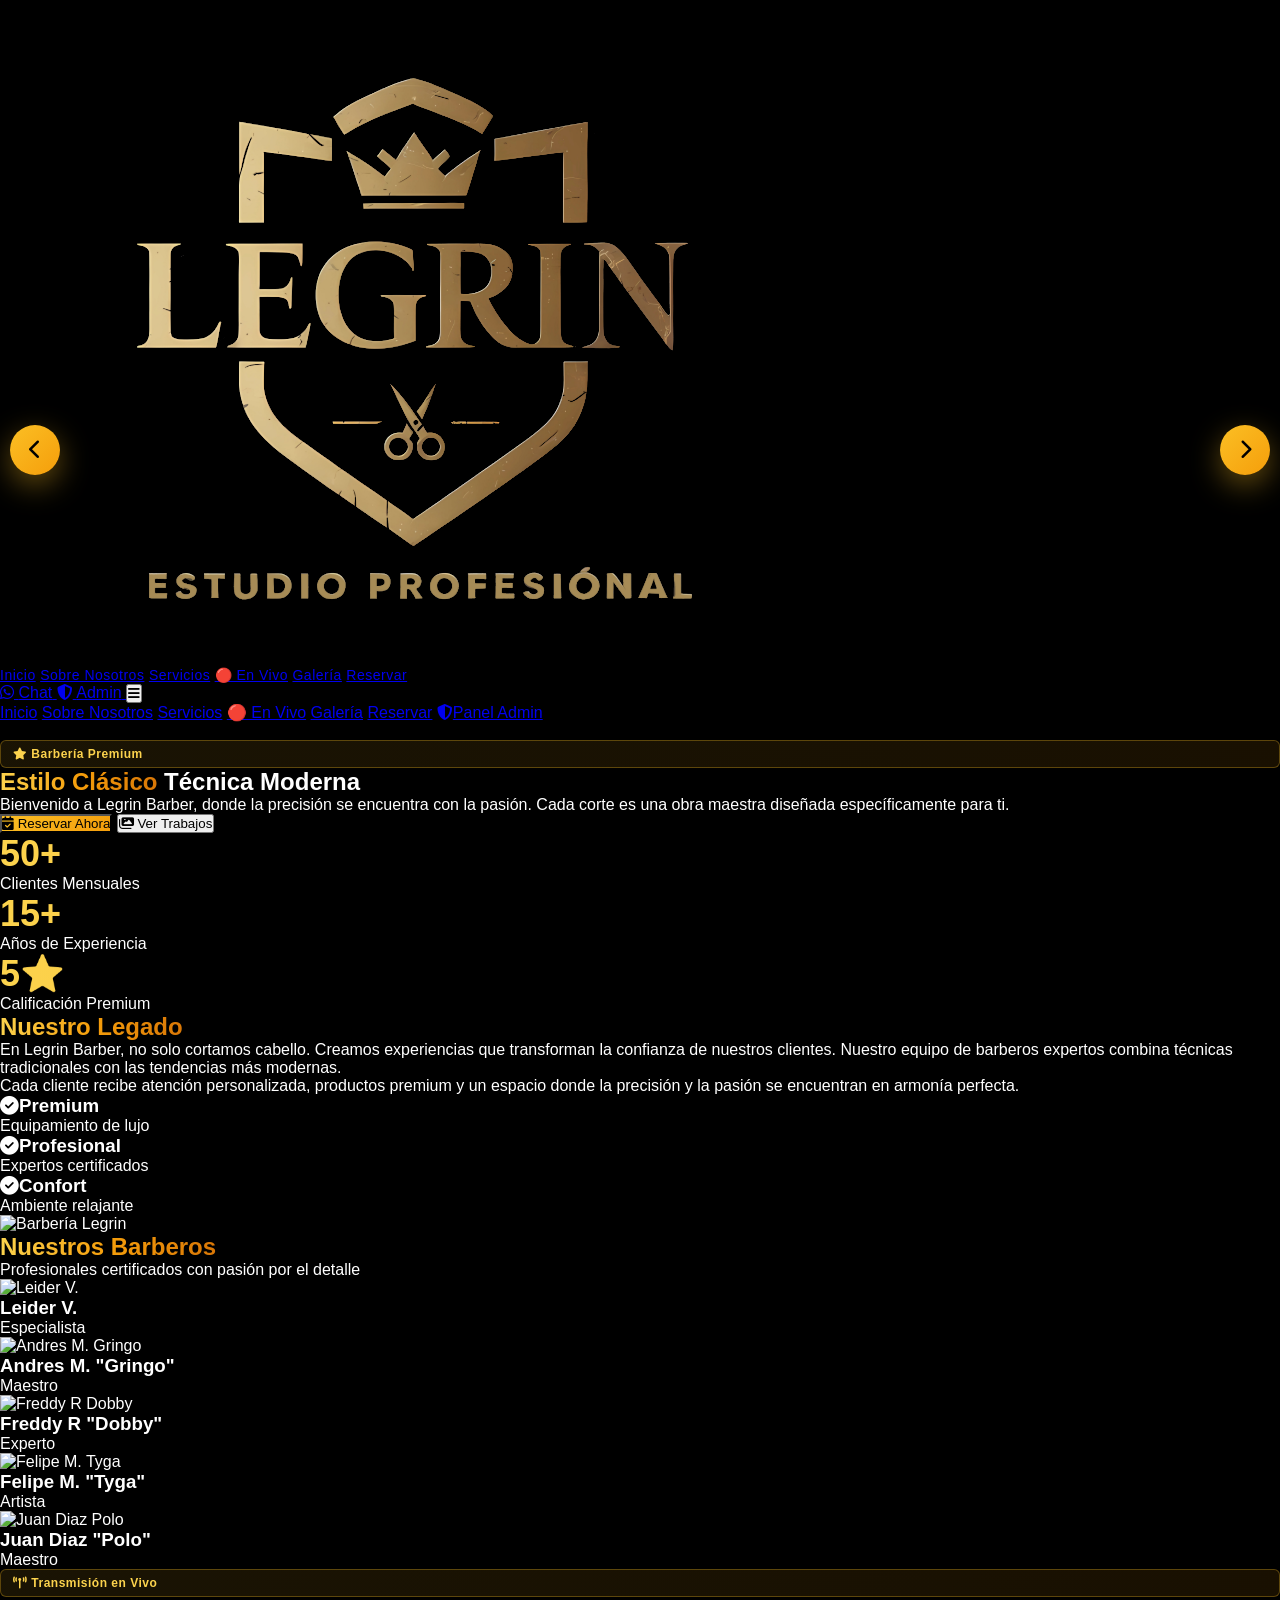
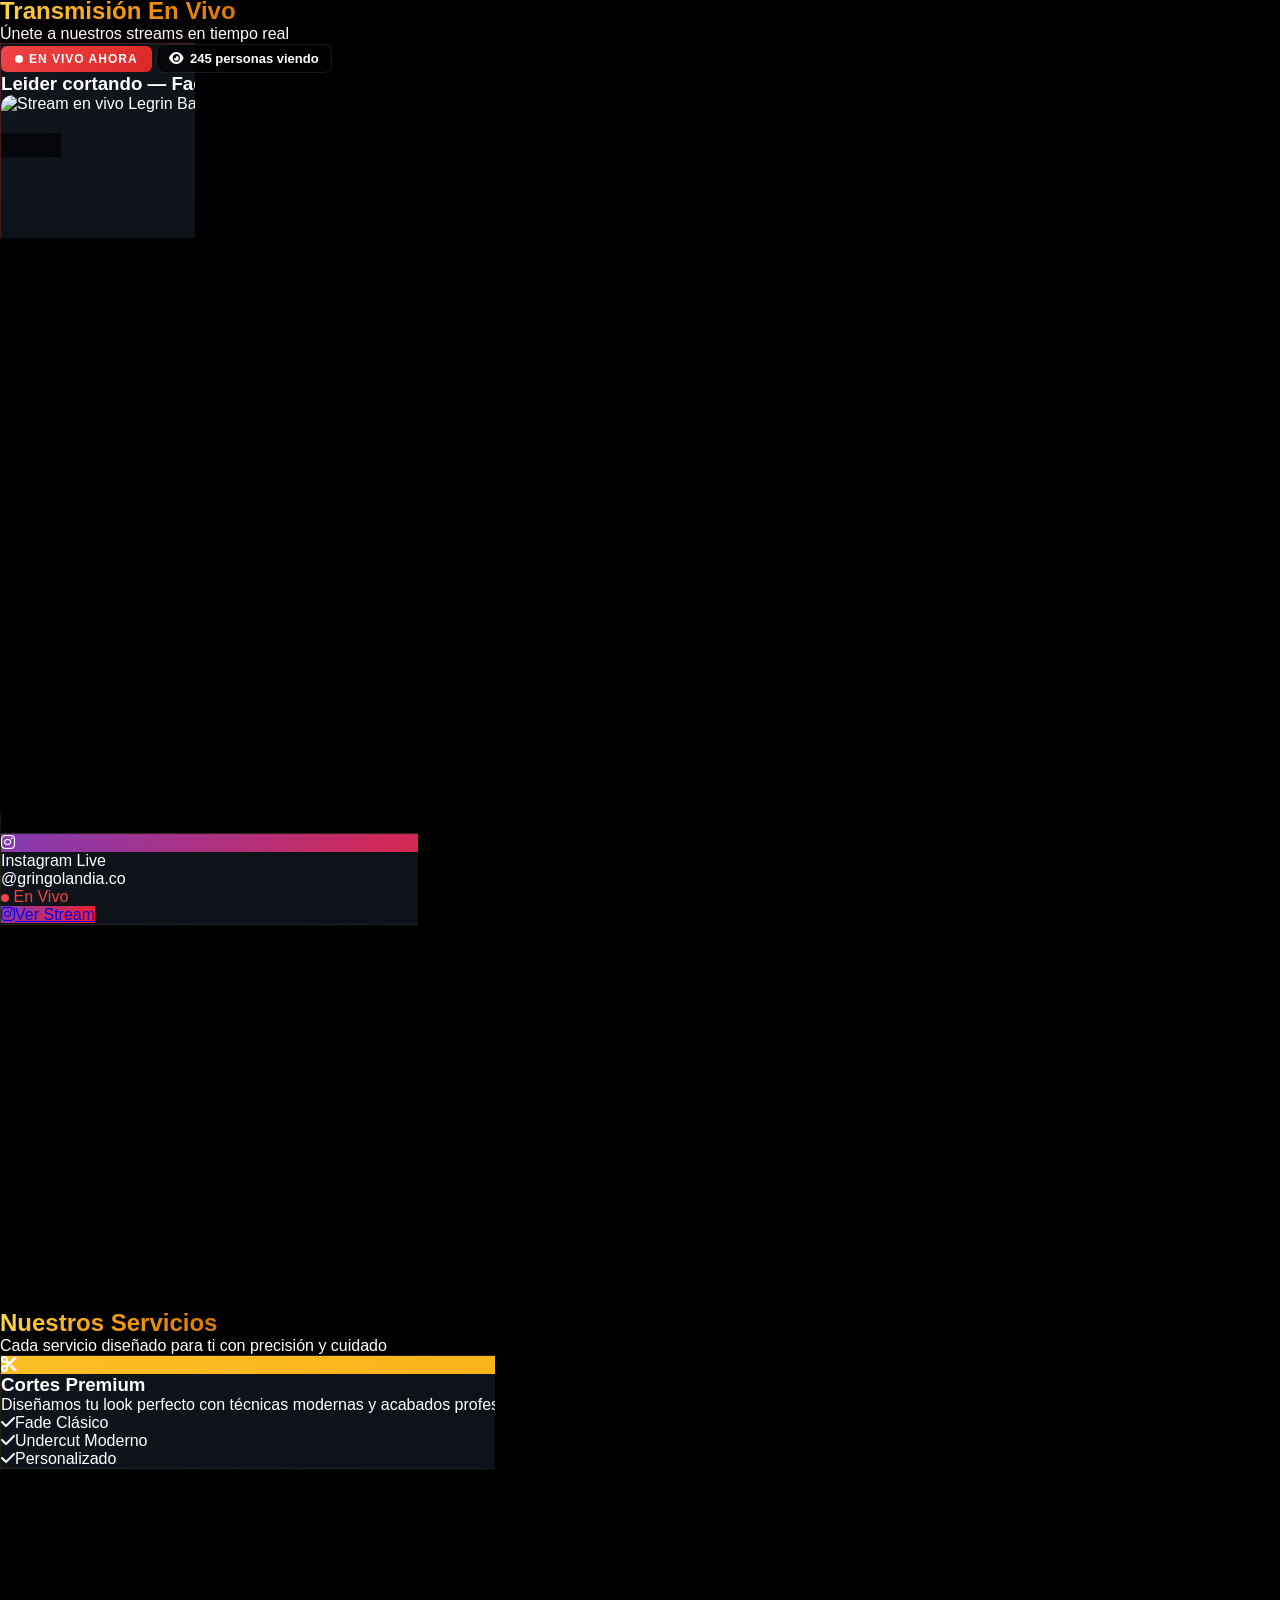
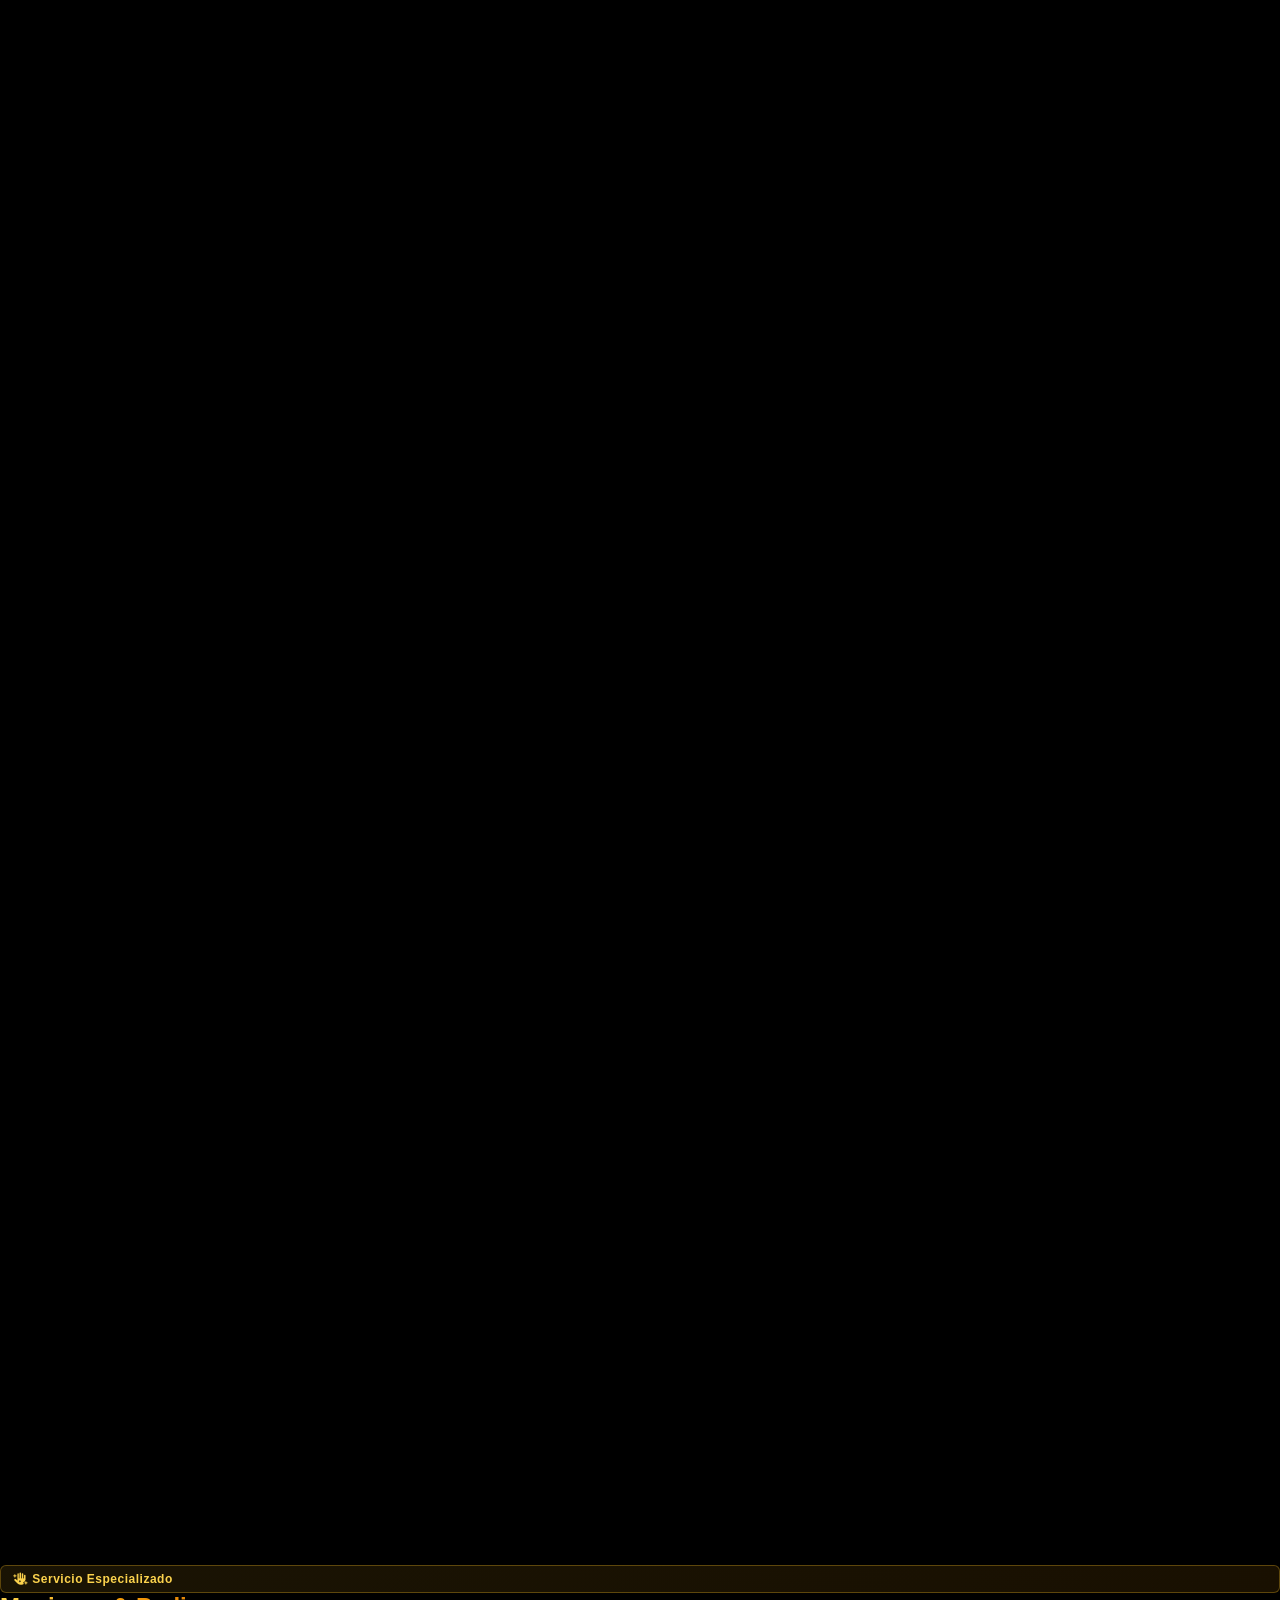
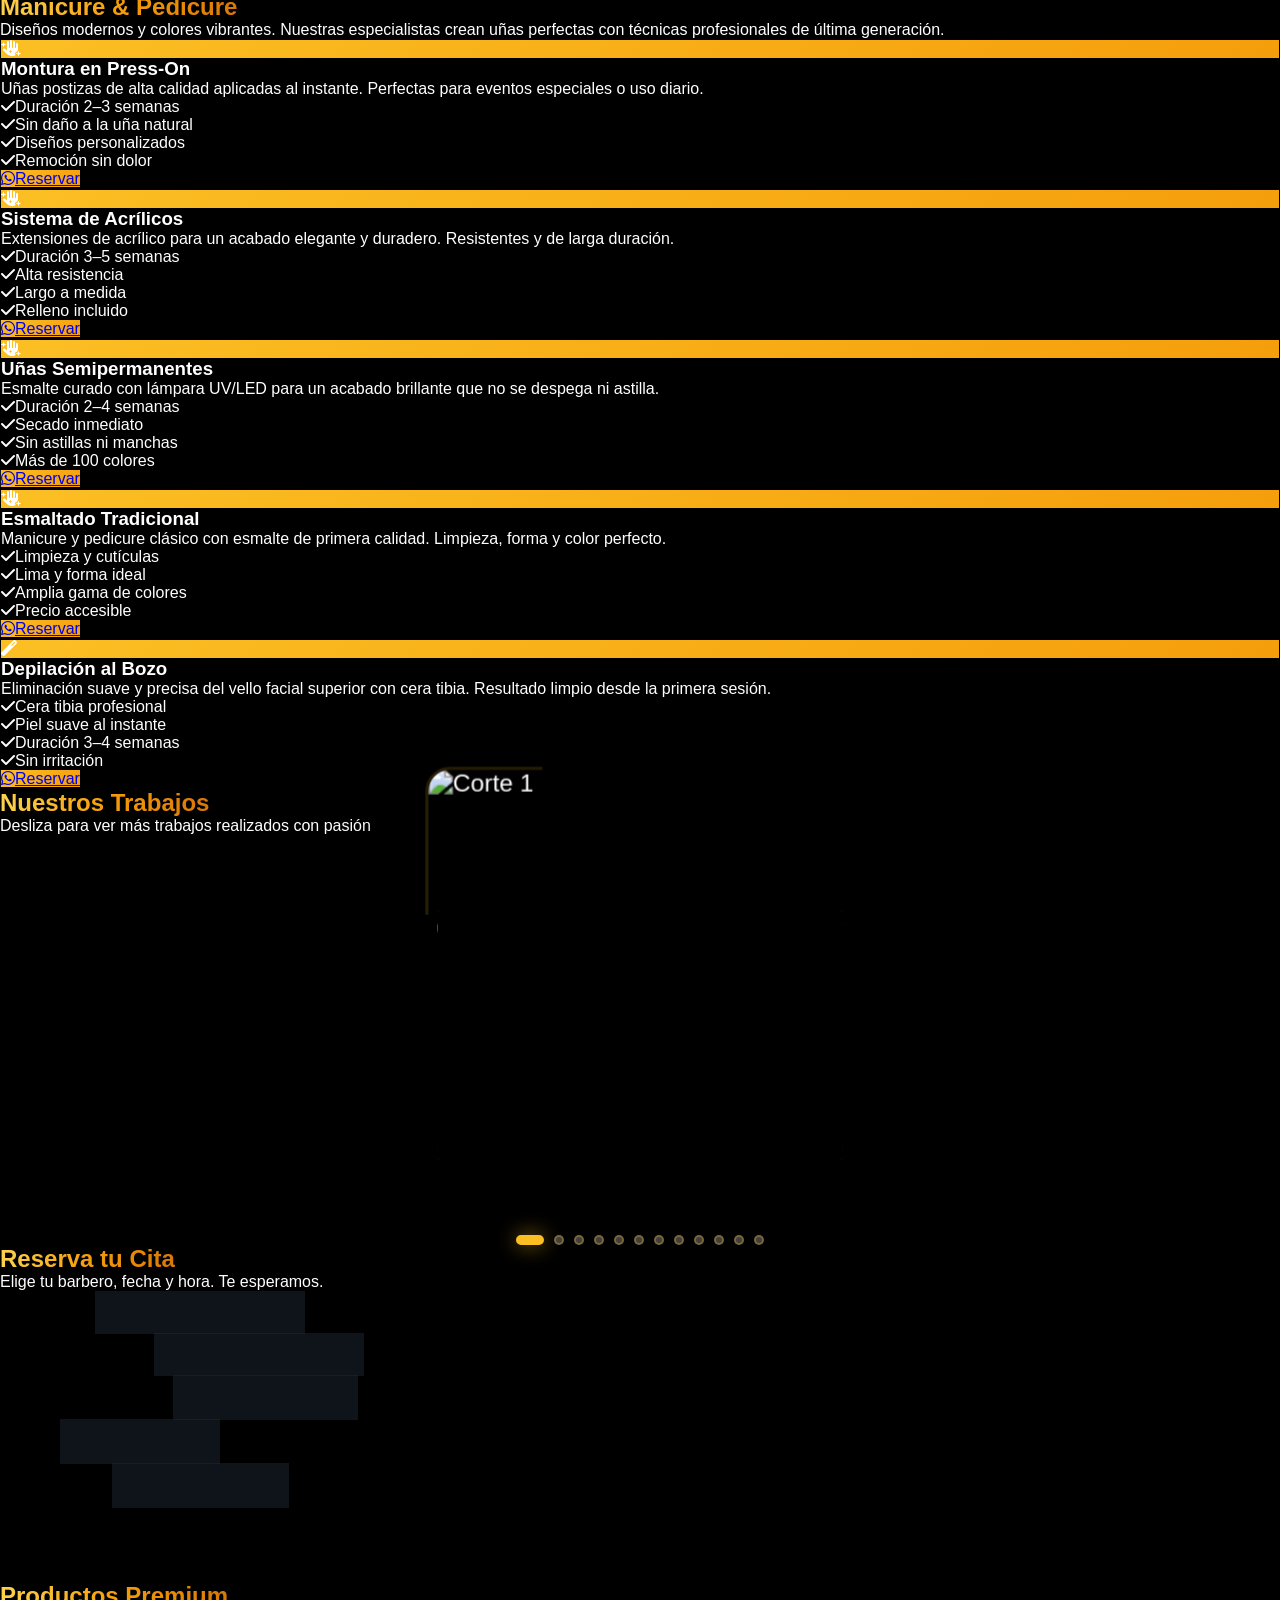
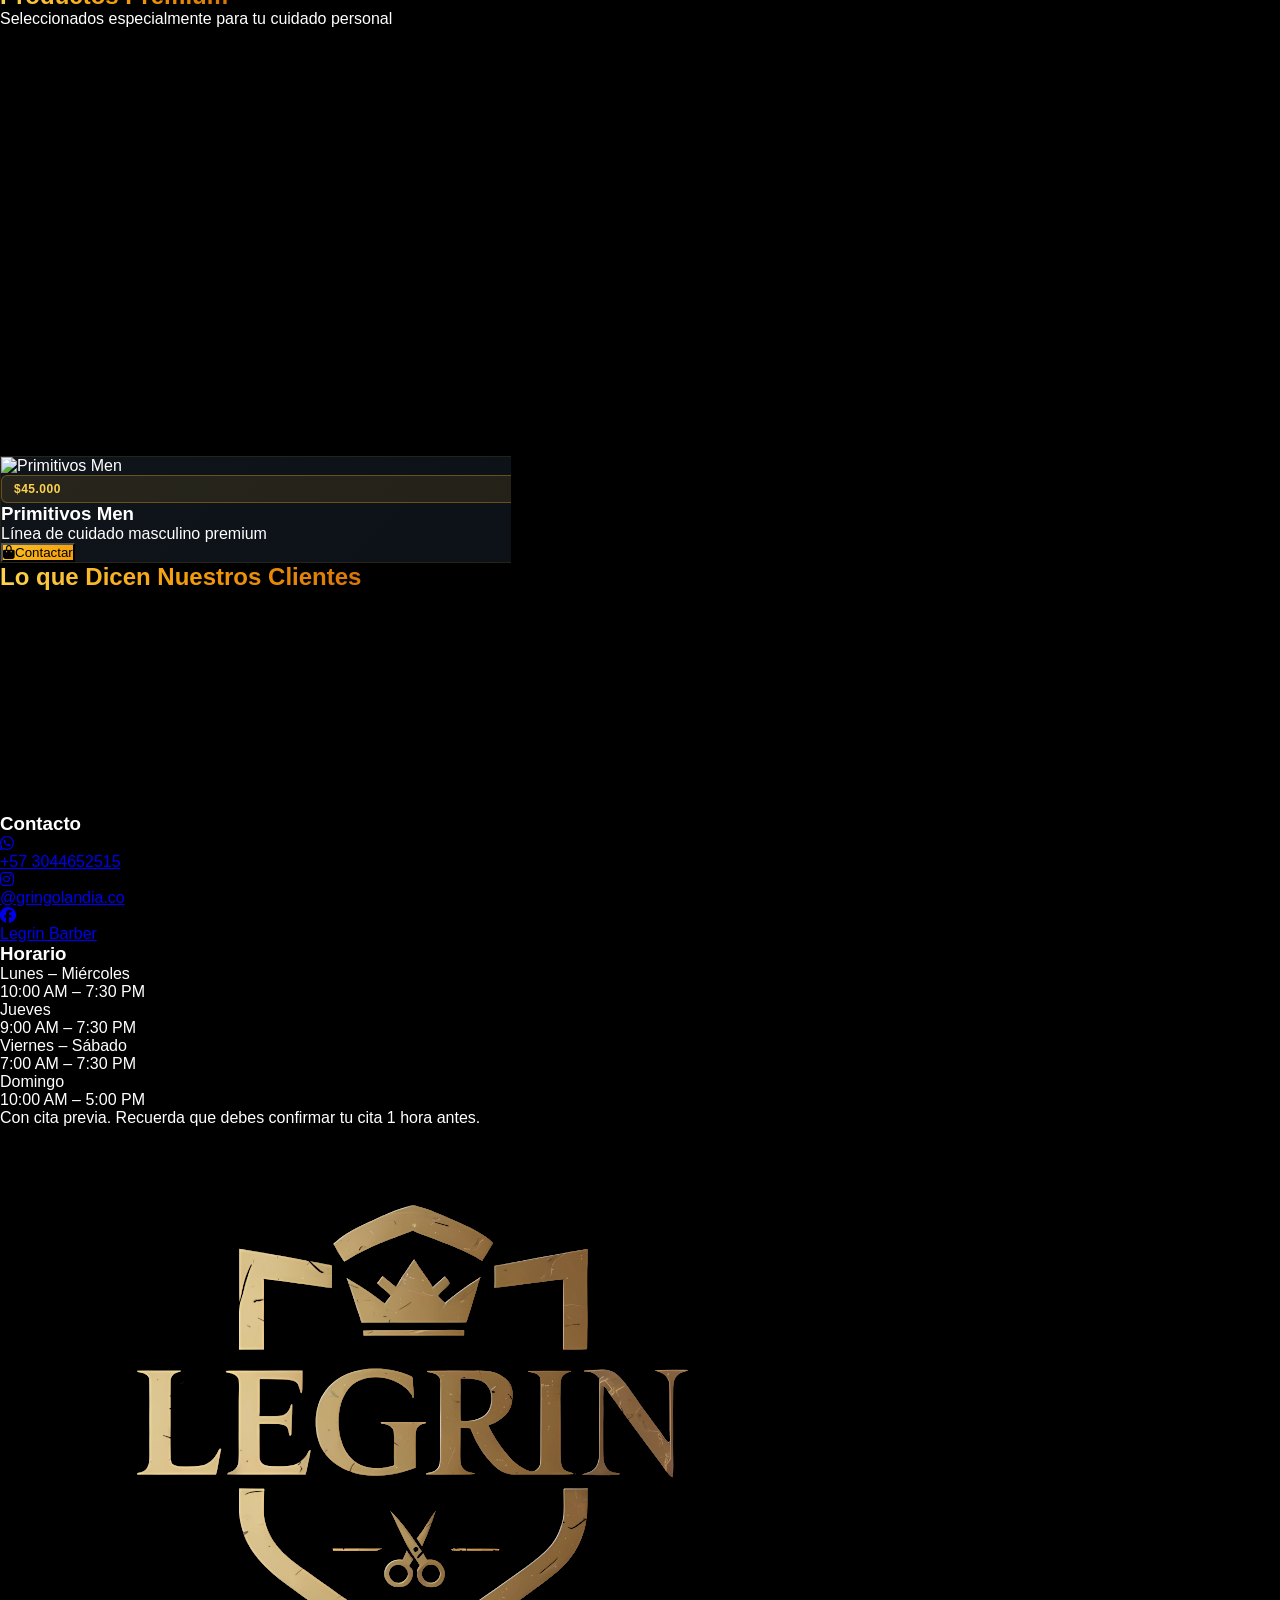
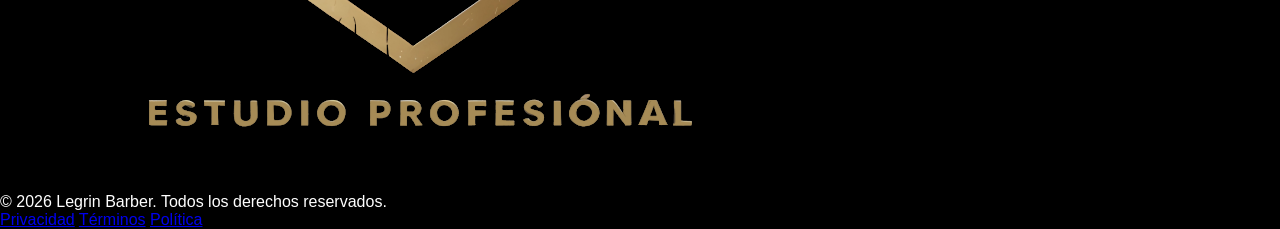
==== Legrin/index.html @ 08ab9fec "Reemplazar galería grid por carousel 3D tipo rueda horizontal - Nueva sección galería con carousel 3" ====
<!DOCTYPE html>
<html lang="es">
<head>
    <meta charset="UTF-8">
    <meta name="viewport" content="width=device-width, initial-scale=1.0">
    <meta name="description" content="Legrin Barber - Barbería Premium con estilo clásico y técnica moderna. Reserva tu cita online.">
    <meta name="keywords" content="barbería, cortes de cabello, barbería premium, reservas online">
    <meta name="theme-color" content="#000000">
    <meta http-equiv="Content-Security-Policy" content="default-src 'self'; script-src 'self' 'unsafe-inline' https://cdn.tailwindcss.com https://cdnjs.cloudflare.com; style-src 'self' 'unsafe-inline' https://fonts.googleapis.com https://cdnjs.cloudflare.com; font-src https://fonts.gstatic.com https://cdnjs.cloudflare.com; img-src 'self' data: https://images.unsplash.com; connect-src https://script.google.com https://script.googleusercontent.com; object-src 'none'; base-uri 'self';">
    <meta name="referrer" content="strict-origin-when-cross-origin">
    <title>Legrin Barber | Barbería Premium - GringoLandia</title>
    <script src="https://cdn.tailwindcss.com"></script>
    <script src="https://cdnjs.cloudflare.com/ajax/libs/gsap/3.12.5/gsap.min.js"></script>
    <script src="https://cdnjs.cloudflare.com/ajax/libs/gsap/3.12.5/ScrollTrigger.min.js"></script>
    <link rel="stylesheet" href="https://cdnjs.cloudflare.com/ajax/libs/font-awesome/6.4.0/css/all.min.css">
    <link rel="stylesheet" href="css/styles.css">
</head>
<body>

    <!-- NAVBAR PREMIUM -->
    <nav class="fixed top-0 w-full border-b border-gray-800/50 z-50" style="background: rgba(0,0,0,0.75);">
        <div class="absolute inset-0 -z-10" style="backdrop-filter: blur(20px); -webkit-backdrop-filter: blur(20px);"></div>
        <div class="max-w-7xl mx-auto px-4 sm:px-6 lg:px-8">
            <div class="flex justify-between items-center h-16">
                <!-- Logo -->
                <div class="flex items-center group cursor-pointer">
                    <img src="img/logo.png" alt="Legrin Barber" class="h-12 w-auto transform group-hover:scale-105 transition duration-300">
                </div>

                <!-- Menu Desktop -->
                <div class="hidden md:flex gap-10">
                    <a href="#inicio"    class="nav-link text-gray-300">Inicio</a>
                    <a href="#sobre"     class="nav-link text-gray-300">Sobre Nosotros</a>
                    <a href="#servicios"  class="nav-link text-gray-300">Servicios</a>
                    <a href="#livestream" class="nav-link text-red-400">🔴 En Vivo</a>
                    <a href="#galeria"    class="nav-link text-gray-300">Galería</a>
                    <a href="#reservar"  class="nav-link text-gray-300">Reservar</a>
                </div>

                <!-- CTA + Hamburger -->
                <div class="flex items-center gap-4">
                    <a href="https://wa.me/573044652515" target="_blank" class="hidden sm:flex items-center gap-2 px-4 py-2 rounded-lg bg-green-600/20 border border-green-500/30 text-green-400 hover:bg-green-600/30 transition text-sm font-medium">
                        <i class="fab fa-whatsapp"></i>
                        <span>Chat</span>
                    </a>
                    <a href="Pages/admin.html" title="Panel Admin" class="hidden sm:flex items-center gap-2 px-3 py-2 rounded-lg bg-gray-800/50 border border-gray-700/50 text-gray-400 hover:text-amber-400 hover:border-amber-400/40 hover:bg-gray-800 transition text-sm font-medium">
                        <i class="fas fa-shield-alt"></i>
                        <span>Admin</span>
                    </a>
                    <button id="menu-btn" onclick="toggleMenu()" class="md:hidden text-white">
                        <i class="fas fa-bars text-2xl"></i>
                    </button>
                </div>
            </div>

            <!-- Mobile Menu -->
            <div id="mobile-menu" class="hidden md:hidden pb-4 border-t border-gray-800/50 space-y-2">
                <a href="#inicio"    class="block py-3 px-4 text-gray-300 hover:text-amber-400 hover:bg-gray-800/30 rounded-lg transition">Inicio</a>
                <a href="#sobre"     class="block py-3 px-4 text-gray-300 hover:text-amber-400 hover:bg-gray-800/30 rounded-lg transition">Sobre Nosotros</a>
                <a href="#servicios"  class="block py-3 px-4 text-gray-300 hover:text-amber-400 hover:bg-gray-800/30 rounded-lg transition">Servicios</a>
                <a href="#livestream" class="block py-3 px-4 text-red-400 hover:text-red-300 hover:bg-red-900/20 rounded-lg transition">🔴 En Vivo</a>
                <a href="#galeria"    class="block py-3 px-4 text-gray-300 hover:text-amber-400 hover:bg-gray-800/30 rounded-lg transition">Galería</a>
                <a href="#reservar"  class="block py-3 px-4 text-gray-300 hover:text-amber-400 hover:bg-gray-800/30 rounded-lg transition">Reservar</a>
                <a href="Pages/admin.html" class="block py-3 px-4 text-gray-400 hover:text-amber-400 hover:bg-gray-800/30 rounded-lg transition">
                    <i class="fas fa-shield-alt mr-2"></i>Panel Admin
                </a>
            </div>
        </div>
    </nav>

    <!-- HERO SECTION PREMIUM -->
    <section id="inicio" class="relative pt-32 pb-24 px-4 overflow-hidden min-h-[90vh] flex items-center">
        <!-- Cinematic background -->
        <div class="hero-bg absolute inset-0 -z-10 overflow-hidden">
            <img src="https://images.unsplash.com/photo-1503951914875-452162b0f3f1?w=1920&q=80"
                 alt="" class="w-full h-full object-cover" aria-hidden="true" style="will-change:transform;">
            <div class="absolute inset-0 bg-gradient-to-b from-black/75 via-black/55 to-black"></div>
            <div class="absolute top-0 right-0 w-96 h-96 bg-amber-500/15 rounded-full blur-3xl animate-pulse"></div>
            <div class="absolute bottom-0 left-0 w-96 h-96 bg-amber-500/8 rounded-full blur-3xl animate-pulse" style="animation-delay:1s;"></div>
        </div>

        <div class="max-w-6xl mx-auto text-center w-full">
            <div class="space-y-6">
                <div class="hero-badge-el inline-block badge-premium">
                    <i class="fas fa-star"></i> Barbería Premium
                </div>

                <h1 class="text-5xl md:text-7xl font-bold tracking-tight leading-tight">
                    <span class="hero-title-1 block gradient-text">Estilo Clásico</span>
                    <span class="hero-title-2 block text-white">Técnica Moderna</span>
                </h1>

                <p class="hero-subtitle text-lg md:text-xl text-gray-400 max-w-3xl mx-auto leading-relaxed">
                    Bienvenido a Legrin Barber, donde la precisión se encuentra con la pasión. Cada corte es una obra maestra diseñada específicamente para ti.
                </p>

                <div class="hero-cta-btns flex gap-4 justify-center flex-wrap pt-4">
                    <button onclick="scrollToSection('reservar')" class="btn-premium px-8 py-4 gradient-amber text-black font-bold rounded-xl hover:shadow-2xl hover:shadow-amber-500/30">
                        <i class="fas fa-calendar-check mr-2"></i> Reservar Ahora
                    </button>
                    <button onclick="scrollToSection('galeria')" class="btn-premium px-8 py-4 border-2 border-amber-400/50 text-amber-400 font-bold rounded-xl hover:border-amber-400 hover:bg-amber-400/5">
                        <i class="fas fa-images mr-2"></i> Ver Trabajos
                    </button>
                </div>

                <!-- Stats -->
                <div class="grid grid-cols-3 gap-8 pt-12 max-w-2xl mx-auto">
                    <div class="hero-stat">
                        <div class="counter">50+</div>
                        <p class="text-gray-400 text-sm">Clientes Mensuales</p>
                    </div>
                    <div class="hero-stat">
                        <div class="counter">15+</div>
                        <p class="text-gray-400 text-sm">Años de Experiencia</p>
                    </div>
                    <div class="hero-stat">
                        <div class="counter">5⭐</div>
                        <p class="text-gray-400 text-sm">Calificación Premium</p>
                    </div>
                </div>
            </div>
        </div>
    </section>

    <!-- SOBRE NOSOTROS -->
    <section id="sobre" class="py-24 px-4 bg-gradient-to-b from-black via-gray-900/30 to-black">
        <div class="max-w-6xl mx-auto">
            <div class="grid md:grid-cols-2 gap-12 items-center">
                <div class="scroll-animate">
                    <h2 class="text-4xl md:text-5xl font-bold mb-6">
                        <span class="gradient-text">Nuestro Legado</span>
                    </h2>
                    <p class="text-gray-400 text-lg leading-relaxed mb-6">
                        En Legrin Barber, no solo cortamos cabello. Creamos experiencias que transforman la confianza de nuestros clientes. Nuestro equipo de barberos expertos combina técnicas tradicionales con las tendencias más modernas.
                    </p>
                    <p class="text-gray-400 text-lg leading-relaxed mb-8">
                        Cada cliente recibe atención personalizada, productos premium y un espacio donde la precisión y la pasión se encuentran en armonía perfecta.
                    </p>
                    <div class="flex gap-4">
                        <div class="flex-1">
                            <h3 class="text-amber-400 font-bold mb-2"><i class="fas fa-check-circle mr-2"></i>Premium</h3>
                            <p class="text-gray-400 text-sm">Equipamiento de lujo</p>
                        </div>
                        <div class="flex-1">
                            <h3 class="text-amber-400 font-bold mb-2"><i class="fas fa-check-circle mr-2"></i>Profesional</h3>
                            <p class="text-gray-400 text-sm">Expertos certificados</p>
                        </div>
                        <div class="flex-1">
                            <h3 class="text-amber-400 font-bold mb-2"><i class="fas fa-check-circle mr-2"></i>Confort</h3>
                            <p class="text-gray-400 text-sm">Ambiente relajante</p>
                        </div>
                    </div>
                </div>

                <div>
                    <div class="sobre-img-wrap relative h-96 rounded-2xl overflow-hidden">
                        <img src="https://images.unsplash.com/photo-1631856612727-a3be4e7f3c47?w=600&h=600&fit=crop" alt="Barbería Legrin" class="w-full h-full object-cover" style="will-change:transform;">
                        <div class="absolute inset-0 bg-gradient-to-t from-black via-transparent to-transparent"></div>
                    </div>
                </div>
            </div>
        </div>
    </section>

    <!-- NUESTROS BARBEROS -->
    <section id="barberos" class="py-24 px-4 bg-black">
        <div class="max-w-6xl mx-auto">
            <div class="text-center mb-16">
                <h2 class="text-4xl md:text-5xl font-bold mb-4">
                    <span class="gradient-text">Nuestros Barberos</span>
                </h2>
                <p class="text-gray-400 text-lg">Profesionales certificados con pasión por el detalle</p>
            </div>

            <div class="grid md:grid-cols-5 gap-8">
                <div class="text-center scroll-animate group">
                    <div class="relative mb-4 h-48 rounded-xl overflow-hidden">
                        <img src="https://images.unsplash.com/photo-1507003211169-0a1dd7228f2d?w=300&h=300&fit=crop" alt="Leider V." class="w-full h-full object-cover group-hover:scale-110 transition duration-500">
                    </div>
                    <h3 class="text-xl font-bold mb-1">Leider V.</h3>
                    <p class="text-amber-400 text-sm font-semibold">Especialista</p>
                </div>

                <div class="text-center scroll-animate group" style="animation-delay: 0.1s;">
                    <div class="relative mb-4 h-48 rounded-xl overflow-hidden">
                        <img src="https://images.unsplash.com/photo-1500648767791-00dcc994a43e?w=300&h=300&fit=crop" alt="Andres M. Gringo" class="w-full h-full object-cover group-hover:scale-110 transition duration-500">
                    </div>
                    <h3 class="text-xl font-bold mb-1">Andres M. "Gringo"</h3>
                    <p class="text-amber-400 text-sm font-semibold">Maestro</p>
                </div>

                <div class="text-center scroll-animate group" style="animation-delay: 0.2s;">
                    <div class="relative mb-4 h-48 rounded-xl overflow-hidden">
                        <img src="https://images.unsplash.com/photo-1506794778202-cad84cf45f1d?w=300&h=300&fit=crop" alt="Freddy R Dobby" class="w-full h-full object-cover group-hover:scale-110 transition duration-500">
                    </div>
                    <h3 class="text-xl font-bold mb-1">Freddy R "Dobby"</h3>
                    <p class="text-amber-400 text-sm font-semibold">Experto</p>
                </div>

                <div class="text-center scroll-animate group" style="animation-delay: 0.3s;">
                    <div class="relative mb-4 h-48 rounded-xl overflow-hidden">
                        <img src="https://images.unsplash.com/photo-1507003211169-0a1dd7228f2d?w=300&h=300&fit=crop" alt="Felipe M. Tyga" class="w-full h-full object-cover group-hover:scale-110 transition duration-500">
                    </div>
                    <h3 class="text-xl font-bold mb-1">Felipe M. "Tyga"</h3>
                    <p class="text-amber-400 text-sm font-semibold">Artista</p>
                </div>

                <div class="text-center scroll-animate group" style="animation-delay: 0.4s;">
                    <div class="relative mb-4 h-48 rounded-xl overflow-hidden">
                        <img src="https://images.unsplash.com/photo-1500648767791-00dcc994a43e?w=300&h=300&fit=crop" alt="Juan Diaz Polo" class="w-full h-full object-cover group-hover:scale-110 transition duration-500">
                    </div>
                    <h3 class="text-xl font-bold mb-1">Juan Diaz "Polo"</h3>
                    <p class="text-amber-400 text-sm font-semibold">Maestro</p>
                </div>
            </div>
        </div>
    </section>

    <!-- LIVESTREAM EN VIVO -->
    <section id="livestream" class="py-24 px-4 bg-gradient-to-b from-black via-gray-900/20 to-black">
        <div class="max-w-6xl mx-auto">

            <!-- Header -->
            <div class="text-center mb-16 scroll-animate">
                <div class="inline-block badge-premium mb-4">
                    <i class="fas fa-broadcast-tower"></i> Transmisión en Vivo
                </div>
                <h2 class="text-4xl md:text-5xl font-bold mb-4">
                    <span class="gradient-text">Transmisión En Vivo</span>
                </h2>
                <p class="text-gray-400 text-lg">Únete a nuestros streams en tiempo real</p>
            </div>

            <!-- Grid: card grande + plataformas -->
            <div class="grid lg:grid-cols-3 gap-8 mb-10">

                <!-- Card principal (2 columnas) -->
                <div class="lg:col-span-2 card-premium card-live rounded-2xl p-6 scroll-animate">
                    <div class="flex items-center justify-between mb-5 flex-wrap gap-3">
                        <span class="live-badge">
                            <span class="live-dot"></span>
                            EN VIVO AHORA
                        </span>
                        <span class="viewer-badge">
                            <i class="fas fa-eye text-amber-400 text-xs"></i>
                            245 personas viendo
                        </span>
                    </div>

                    <h3 class="text-xl font-bold mb-5 text-white">
                        Leider cortando — <span class="text-amber-400">Fade Clásico en vivo</span>
                    </h3>

                    <!-- Miniatura con animación float -->
                    <div class="live-thumbnail mb-6">
                        <img src="https://images.unsplash.com/photo-1621605815971-fbc98d665033?w=800&h=450&fit=crop" alt="Stream en vivo Legrin Barber">
                        <div class="live-overlay"></div>
                        <div class="absolute top-3 left-3">
                            <span class="live-badge" style="font-size:11px; padding:4px 10px;">
                                <span class="live-dot"></span> LIVE
                            </span>
                        </div>
                        <div class="absolute bottom-3 right-3">
                            <span class="viewer-badge" style="font-size:12px; padding:4px 10px;">
                                <i class="fas fa-eye text-amber-400" style="font-size:10px;"></i> 245
                            </span>
                        </div>
                    </div>

                    <!-- Botón principal -->
                    <a href="https://instagram.com/gringolandia.co" target="_blank"
                       class="btn-premium flex items-center justify-center gap-3 w-full py-4 rounded-xl font-bold text-lg text-white"
                       style="background: linear-gradient(135deg, #ef4444 0%, #dc2626 100%);">
                        <i class="fas fa-play-circle text-xl"></i>
                        VER EN VIVO AHORA
                    </a>
                </div>

                <!-- Cards de plataformas -->
                <div class="flex flex-col gap-4">

                    <!-- Instagram -->
                    <div class="card-premium rounded-xl p-5 scroll-animate" style="animation-delay: 0.1s;">
                        <div class="flex items-center gap-4 mb-4">
                            <div class="w-11 h-11 rounded-xl platform-icon-ig flex items-center justify-center text-white text-lg flex-shrink-0">
                                <i class="fab fa-instagram"></i>
                            </div>
                            <div class="min-w-0">
                                <p class="font-bold text-white">Instagram Live</p>
                                <p class="text-gray-400 text-sm truncate">@gringolandia.co</p>
                            </div>
                        </div>
                        <div class="flex items-center gap-2 mb-4">
                            <span class="status-dot status-dot-live"></span>
                            <span class="status-live text-sm font-semibold">En Vivo</span>
                        </div>
                        <a href="https://instagram.com/gringolandia.co" target="_blank"
                           class="btn-premium w-full py-2 rounded-lg font-bold text-sm text-center text-white block"
                           style="background: linear-gradient(135deg, #833ab4, #fd1d1d);">
                            <i class="fab fa-instagram mr-2"></i>Ver Stream
                        </a>
                    </div>

                    <!-- TikTok -->
                    <div class="card-premium rounded-xl p-5 scroll-animate" style="animation-delay: 0.2s;">
                        <div class="flex items-center gap-4 mb-4">
                            <div class="w-11 h-11 rounded-xl platform-icon-tt flex items-center justify-center text-white text-lg flex-shrink-0">
                                <i class="fab fa-tiktok"></i>
                            </div>
                            <div class="min-w-0">
                                <p class="font-bold text-white">TikTok Live</p>
                                <p class="text-gray-400 text-sm truncate">@legrin_barber</p>
                            </div>
                        </div>
                        <div class="flex items-center gap-2 mb-4">
                            <span class="status-dot status-dot-next"></span>
                            <span class="status-next text-sm font-semibold">Próximo: 3:00 PM</span>
                        </div>
                        <a href="https://tiktok.com/@legrin_barber" target="_blank"
                           class="btn-premium w-full py-2 rounded-lg font-bold text-sm text-center text-white block"
                           style="background: linear-gradient(135deg, #010101, #69c9d0);">
                            <i class="fab fa-tiktok mr-2"></i>Ver Stream
                        </a>
                    </div>

                    <!-- YouTube -->
                    <div class="card-premium rounded-xl p-5 scroll-animate" style="animation-delay: 0.3s;">
                        <div class="flex items-center gap-4 mb-4">
                            <div class="w-11 h-11 rounded-xl platform-icon-yt flex items-center justify-center text-white text-lg flex-shrink-0">
                                <i class="fab fa-youtube"></i>
                            </div>
                            <div class="min-w-0">
                                <p class="font-bold text-white">YouTube Live</p>
                                <p class="text-gray-400 text-sm truncate">Legrin Barber</p>
                            </div>
                        </div>
                        <div class="flex items-center gap-2 mb-4">
                            <span class="status-dot status-dot-offline"></span>
                            <span class="status-offline text-sm font-semibold">Offline</span>
                        </div>
                        <a href="https://youtube.com/@legrinbarber" target="_blank"
                           class="btn-premium w-full py-2 rounded-lg font-bold text-sm text-center block bg-gray-700 text-gray-300">
                            <i class="fab fa-youtube mr-2"></i>Ver Canal
                        </a>
                    </div>

                </div>
            </div>

            <!-- Franja de horarios y notificaciones -->
            <div class="card-premium rounded-2xl p-6 scroll-animate">
                <div class="grid md:grid-cols-3 gap-8 items-start text-center md:text-left">
                    <div class="flex flex-col md:flex-row items-center md:items-start gap-4">
                        <div class="w-12 h-12 gradient-amber rounded-xl flex items-center justify-center flex-shrink-0">
                            <i class="fas fa-calendar-alt text-black"></i>
                        </div>
                        <div>
                            <p class="font-bold text-white mb-1">Transmitimos</p>
                            <p class="text-amber-400 text-sm font-semibold">Lunes a Domingo</p>
                            <p class="text-gray-400 text-sm">8:00 AM – 10:00 PM</p>
                        </div>
                    </div>
                    <div class="flex flex-col md:flex-row items-center md:items-start gap-4">
                        <div class="w-12 h-12 gradient-amber rounded-xl flex items-center justify-center flex-shrink-0">
                            <i class="fas fa-bell text-black"></i>
                        </div>
                        <div>
                            <p class="font-bold text-white mb-1">Notificaciones</p>
                            <p class="text-gray-400 text-sm">Síguenos en redes para recibir avisos de cada transmisión en tiempo real</p>
                        </div>
                    </div>
                    <div class="flex flex-col md:flex-row items-center md:items-start gap-4">
                        <div class="w-12 h-12 gradient-amber rounded-xl flex items-center justify-center flex-shrink-0">
                            <i class="fab fa-whatsapp text-black"></i>
                        </div>
                        <div>
                            <p class="font-bold text-white mb-1">Canal WhatsApp</p>
                            <p class="text-gray-400 text-sm">Únete para alertas exclusivas de cada stream</p>
                            <a href="https://wa.me/573044652515" target="_blank"
                               class="text-amber-400 text-sm font-semibold hover:text-amber-300 transition mt-1 inline-block">
                                Unirme al canal →
                            </a>
                        </div>
                    </div>
                </div>
            </div>

        </div>
    </section>

    <!-- SERVICIOS -->
    <section id="servicios" class="py-24 px-4 bg-gradient-to-b from-black to-gray-900/20">
        <div class="max-w-6xl mx-auto">
            <div class="text-center mb-16">
                <h2 class="text-4xl md:text-5xl font-bold mb-4">
                    <span class="gradient-text">Nuestros Servicios</span>
                </h2>
                <p class="text-gray-400 text-lg">Cada servicio diseñado para ti con precisión y cuidado</p>
            </div>

            <div class="grid md:grid-cols-2 lg:grid-cols-4 gap-8">

                <!-- Cortes Premium -->
                <div class="card-premium rounded-2xl p-8 scroll-animate hover:-translate-y-2 hover:shadow-xl hover:shadow-amber-500/10 transition-all duration-300">
                    <div class="w-14 h-14 gradient-amber rounded-xl flex items-center justify-center mb-4">
                        <i class="fas fa-scissors text-black text-xl"></i>
                    </div>
                    <h3 class="text-2xl font-bold mb-3">Cortes Premium</h3>
                    <p class="text-gray-400 mb-6 leading-relaxed">Diseñamos tu look perfecto con técnicas modernas y acabados profesionales. Incluye línea de cejas y detalles al gusto.</p>
                    <ul class="space-y-2 text-gray-400 text-sm">
                        <li><i class="fas fa-check text-amber-400 mr-2"></i>Fade Clásico</li>
                        <li><i class="fas fa-check text-amber-400 mr-2"></i>Undercut Moderno</li>
                        <li><i class="fas fa-check text-amber-400 mr-2"></i>Personalizado</li>
                    </ul>
                </div>

                <!-- Diseño de Barba -->
                <div class="card-premium rounded-2xl p-8 scroll-animate hover:-translate-y-2 hover:shadow-xl hover:shadow-amber-500/10 transition-all duration-300" style="animation-delay: 0.1s;">
                    <div class="w-14 h-14 gradient-amber rounded-xl flex items-center justify-center mb-4">
                        <svg xmlns="http://www.w3.org/2000/svg" viewBox="0 0 24 24" fill="currentColor" class="w-6 h-6 text-black">
                            <!-- Mustache -->
                            <path d="M3 11.5Q6 5 10.5 9.5Q11.5 10.5 12 10.5Q12.5 10.5 13.5 9.5Q18 5 21 11.5Q19 15 15.5 13Q14 12 12 12.5Q10 12 8.5 13Q5 15 3 11.5Z"/>
                            <!-- Beard -->
                            <path d="M8 13.5Q7.5 20 12 21Q16.5 20 16 13.5Q14.5 14.2 12 14.2Q9.5 14.2 8 13.5Z"/>
                        </svg>
                    </div>
                    <h3 class="text-2xl font-bold mb-3">Diseño de Barba</h3>
                    <p class="text-gray-400 mb-6 leading-relaxed">Barbas elegantes y bien definidas. Nuestros expertos diseñan la barba que complementa tu rostro de forma perfecta.</p>
                    <ul class="space-y-2 text-gray-400 text-sm">
                        <li><i class="fas fa-check text-amber-400 mr-2"></i>Perfilado Profesional</li>
                        <li><i class="fas fa-check text-amber-400 mr-2"></i>Diseño Personalizado</li>
                        <li><i class="fas fa-check text-amber-400 mr-2"></i>Tratamiento Premium</li>
                        <li><i class="fas fa-check text-amber-400 mr-2"></i>Hidratación Especial</li>
                        <li><i class="fas fa-check text-amber-400 mr-2"></i>Pigmentación de Barba</li>
                        <li><i class="fas fa-check text-amber-400 mr-2"></i>Afeitado</li>
                    </ul>
                </div>

                <!-- Manicure & Pedicure -->
                <div class="card-premium rounded-2xl p-8 scroll-animate hover:-translate-y-2 hover:shadow-xl hover:shadow-amber-500/10 transition-all duration-300" style="animation-delay: 0.2s;">
                    <div class="w-14 h-14 gradient-amber rounded-xl flex items-center justify-center mb-4">
                        <i class="fas fa-hand-sparkles text-black text-xl"></i>
                    </div>
                    <h3 class="text-2xl font-bold mb-3">Manicure & Pedicure</h3>
                    <p class="text-gray-400 mb-6 leading-relaxed">Diseños modernos y colores vibrantes. Nuestras especialistas crean uñas perfectas con técnicas profesionales de última generación.</p>
                    <ul class="space-y-2 text-gray-400 text-sm">
                        <li><i class="fas fa-check text-amber-400 mr-2"></i>Montura en Press-On</li>
                        <li><i class="fas fa-check text-amber-400 mr-2"></i>Sistema de Acrílicos</li>
                        <li><i class="fas fa-check text-amber-400 mr-2"></i>Uñas Semipermanentes</li>
                        <li><i class="fas fa-check text-amber-400 mr-2"></i>Esmaltado Tradicional</li>
                    </ul>
                </div>

                <!-- Productos Premium -->
                <div class="card-premium rounded-2xl p-8 scroll-animate hover:-translate-y-2 hover:shadow-xl hover:shadow-amber-500/10 transition-all duration-300" style="animation-delay: 0.3s;">
                    <div class="w-14 h-14 gradient-amber rounded-xl flex items-center justify-center mb-4">
                        <i class="fas fa-shopping-bag text-black text-xl"></i>
                    </div>
                    <h3 class="text-2xl font-bold mb-3">Productos Premium</h3>
                    <p class="text-gray-400 mb-6 leading-relaxed">Pomadas, aceites y productos de cuidado de calidad superior para mantener tu estilo perfecto en casa.</p>
                    <ul class="space-y-2 text-gray-400 text-sm">
                        <li><i class="fas fa-check text-amber-400 mr-2"></i>Pomadas Premium</li>
                        <li><i class="fas fa-check text-amber-400 mr-2"></i>Aceites Especializados</li>
                        <li><i class="fas fa-check text-amber-400 mr-2"></i>Shampoos Profesionales</li>
                        <li><i class="fas fa-check text-amber-400 mr-2"></i>Serums Capilares</li>
                    </ul>
                </div>

            </div>
        </div>
    </section>

    <!-- MANICURE & PEDICURE -->
    <section id="manicure" class="py-24 px-4 bg-gradient-to-b from-black to-gray-900">
        <div class="max-w-6xl mx-auto">
            <div class="text-center mb-16 scroll-animate">
                <div class="inline-block badge-premium mb-4">
                    <i class="fas fa-hand-sparkles"></i> Servicio Especializado
                </div>
                <h2 class="text-4xl md:text-5xl font-bold mb-4">
                    <span class="gradient-text">Manicure & Pedicure</span>
                </h2>
                <p class="text-gray-400 text-lg max-w-2xl mx-auto leading-relaxed">
                    Diseños modernos y colores vibrantes. Nuestras especialistas crean uñas perfectas con técnicas profesionales de última generación.
                </p>
            </div>

            <div class="grid sm:grid-cols-2 md:grid-cols-3 xl:grid-cols-5 gap-6">

                <!-- Card 1: Press-On -->
                <div class="card-premium rounded-2xl p-7 scroll-animate group hover:-translate-y-1 transition-transform duration-300">
                    <div class="w-14 h-14 gradient-amber rounded-xl flex items-center justify-center mb-5">
                        <i class="fas fa-hand-sparkles text-black text-xl"></i>
                    </div>
                    <h3 class="text-xl font-bold mb-3">Montura en Press-On</h3>
                    <p class="text-gray-400 text-sm mb-5 leading-relaxed">Uñas postizas de alta calidad aplicadas al instante. Perfectas para eventos especiales o uso diario.</p>
                    <ul class="space-y-2 text-gray-400 text-sm mb-6">
                        <li><i class="fas fa-check text-amber-400 mr-2"></i>Duración 2–3 semanas</li>
                        <li><i class="fas fa-check text-amber-400 mr-2"></i>Sin daño a la uña natural</li>
                        <li><i class="fas fa-check text-amber-400 mr-2"></i>Diseños personalizados</li>
                        <li><i class="fas fa-check text-amber-400 mr-2"></i>Remoción sin dolor</li>
                    </ul>
                    <a href="https://wa.me/573044652515?text=Hola!%20Me%20interesa%20el%20servicio%20de%20Montura%20Press-On" target="_blank"
                       class="btn-premium w-full gradient-amber text-black font-bold py-3 rounded-xl text-sm text-center block hover:shadow-lg hover:shadow-amber-500/30 transition">
                        <i class="fab fa-whatsapp mr-2"></i>Reservar
                    </a>
                </div>

                <!-- Card 2: Acrílicos -->
                <div class="card-premium rounded-2xl p-7 scroll-animate group hover:-translate-y-1 transition-transform duration-300" style="animation-delay: 0.1s;">
                    <div class="w-14 h-14 gradient-amber rounded-xl flex items-center justify-center mb-5">
                        <i class="fas fa-hand-sparkles text-black text-xl"></i>
                    </div>
                    <h3 class="text-xl font-bold mb-3">Sistema de Acrílicos</h3>
                    <p class="text-gray-400 text-sm mb-5 leading-relaxed">Extensiones de acrílico para un acabado elegante y duradero. Resistentes y de larga duración.</p>
                    <ul class="space-y-2 text-gray-400 text-sm mb-6">
                        <li><i class="fas fa-check text-amber-400 mr-2"></i>Duración 3–5 semanas</li>
                        <li><i class="fas fa-check text-amber-400 mr-2"></i>Alta resistencia</li>
                        <li><i class="fas fa-check text-amber-400 mr-2"></i>Largo a medida</li>
                        <li><i class="fas fa-check text-amber-400 mr-2"></i>Relleno incluido</li>
                    </ul>
                    <a href="https://wa.me/573044652515?text=Hola!%20Me%20interesa%20el%20servicio%20de%20Acrílicos" target="_blank"
                       class="btn-premium w-full gradient-amber text-black font-bold py-3 rounded-xl text-sm text-center block hover:shadow-lg hover:shadow-amber-500/30 transition">
                        <i class="fab fa-whatsapp mr-2"></i>Reservar
                    </a>
                </div>

                <!-- Card 3: Semipermanentes -->
                <div class="card-premium rounded-2xl p-7 scroll-animate group hover:-translate-y-1 transition-transform duration-300" style="animation-delay: 0.2s;">
                    <div class="w-14 h-14 gradient-amber rounded-xl flex items-center justify-center mb-5">
                        <i class="fas fa-hand-sparkles text-black text-xl"></i>
                    </div>
                    <h3 class="text-xl font-bold mb-3">Uñas Semipermanentes</h3>
                    <p class="text-gray-400 text-sm mb-5 leading-relaxed">Esmalte curado con lámpara UV/LED para un acabado brillante que no se despega ni astilla.</p>
                    <ul class="space-y-2 text-gray-400 text-sm mb-6">
                        <li><i class="fas fa-check text-amber-400 mr-2"></i>Duración 2–4 semanas</li>
                        <li><i class="fas fa-check text-amber-400 mr-2"></i>Secado inmediato</li>
                        <li><i class="fas fa-check text-amber-400 mr-2"></i>Sin astillas ni manchas</li>
                        <li><i class="fas fa-check text-amber-400 mr-2"></i>Más de 100 colores</li>
                    </ul>
                    <a href="https://wa.me/573044652515?text=Hola!%20Me%20interesa%20el%20servicio%20de%20Uñas%20Semipermanentes" target="_blank"
                       class="btn-premium w-full gradient-amber text-black font-bold py-3 rounded-xl text-sm text-center block hover:shadow-lg hover:shadow-amber-500/30 transition">
                        <i class="fab fa-whatsapp mr-2"></i>Reservar
                    </a>
                </div>

                <!-- Card 4: Esmaltado Tradicional -->
                <div class="card-premium rounded-2xl p-7 scroll-animate group hover:-translate-y-1 transition-transform duration-300" style="animation-delay: 0.3s;">
                    <div class="w-14 h-14 gradient-amber rounded-xl flex items-center justify-center mb-5">
                        <i class="fas fa-hand-sparkles text-black text-xl"></i>
                    </div>
                    <h3 class="text-xl font-bold mb-3">Esmaltado Tradicional</h3>
                    <p class="text-gray-400 text-sm mb-5 leading-relaxed">Manicure y pedicure clásico con esmalte de primera calidad. Limpieza, forma y color perfecto.</p>
                    <ul class="space-y-2 text-gray-400 text-sm mb-6">
                        <li><i class="fas fa-check text-amber-400 mr-2"></i>Limpieza y cutículas</li>
                        <li><i class="fas fa-check text-amber-400 mr-2"></i>Lima y forma ideal</li>
                        <li><i class="fas fa-check text-amber-400 mr-2"></i>Amplia gama de colores</li>
                        <li><i class="fas fa-check text-amber-400 mr-2"></i>Precio accesible</li>
                    </ul>
                    <a href="https://wa.me/573044652515?text=Hola!%20Me%20interesa%20el%20servicio%20de%20Esmaltado%20Tradicional" target="_blank"
                       class="btn-premium w-full gradient-amber text-black font-bold py-3 rounded-xl text-sm text-center block hover:shadow-lg hover:shadow-amber-500/30 transition">
                        <i class="fab fa-whatsapp mr-2"></i>Reservar
                    </a>
                </div>

                <!-- Card 5: Depilación al Bozo -->
                <div class="card-premium rounded-2xl p-7 scroll-animate group hover:-translate-y-1 transition-transform duration-300" style="animation-delay: 0.4s;">
                    <div class="w-14 h-14 gradient-amber rounded-xl flex items-center justify-center mb-5">
                        <i class="fas fa-magic text-black text-xl"></i>
                    </div>
                    <h3 class="text-xl font-bold mb-3">Depilación al Bozo</h3>
                    <p class="text-gray-400 text-sm mb-5 leading-relaxed">Eliminación suave y precisa del vello facial superior con cera tibia. Resultado limpio desde la primera sesión.</p>
                    <ul class="space-y-2 text-gray-400 text-sm mb-6">
                        <li><i class="fas fa-check text-amber-400 mr-2"></i>Cera tibia profesional</li>
                        <li><i class="fas fa-check text-amber-400 mr-2"></i>Piel suave al instante</li>
                        <li><i class="fas fa-check text-amber-400 mr-2"></i>Duración 3–4 semanas</li>
                        <li><i class="fas fa-check text-amber-400 mr-2"></i>Sin irritación</li>
                    </ul>
                    <a href="https://wa.me/573044652515?text=Hola!%20Me%20interesa%20el%20servicio%20de%20Depilación%20al%20Bozo" target="_blank"
                       class="btn-premium w-full gradient-amber text-black font-bold py-3 rounded-xl text-sm text-center block hover:shadow-lg hover:shadow-amber-500/30 transition">
                        <i class="fab fa-whatsapp mr-2"></i>Reservar
                    </a>
                </div>

            </div>
        </div>
    </section>

    <!-- GALERÍA 3D CAROUSEL -->
    <section id="galeria" class="py-24 px-4 bg-black overflow-hidden">
        <div class="max-w-7xl mx-auto">
            <div class="text-center mb-16">
                <h2 class="text-4xl md:text-5xl font-bold mb-4">
                    <span class="gradient-text">Nuestros Trabajos</span>
                </h2>
                <p class="text-gray-400 text-lg">Desliza para ver más trabajos realizados con pasión</p>
            </div>

            <div class="relative w-full h-auto py-12">
                <div class="carousel-wheel-container" id="carouselWheel"></div>
                <button id="btnPrev" class="carousel-btn carousel-btn-prev" aria-label="Anterior">
                    <i class="fas fa-chevron-left"></i>
                </button>
                <button id="btnNext" class="carousel-btn carousel-btn-next" aria-label="Siguiente">
                    <i class="fas fa-chevron-right"></i>
                </button>
            </div>

            <div class="flex justify-center mt-8">
                <div id="carouselDots" class="carousel-dots-container"></div>
            </div>
        </div>
    </section>

    <!-- RESERVAR CITA -->
    <section id="reservar" class="py-24 px-4 bg-gradient-to-b from-black to-gray-900">
        <div class="max-w-4xl mx-auto">
            <div class="text-center mb-16">
                <h2 class="text-4xl md:text-5xl font-bold mb-4">
                    <span class="gradient-text">Reserva tu Cita</span>
                </h2>
                <p class="text-gray-400 text-lg">Elige tu barbero, fecha y hora. Te esperamos.</p>
            </div>

            <div class="card-premium rounded-2xl p-8 md:p-12">
                <form id="formReserva" class="space-y-6">
                    <div class="grid md:grid-cols-2 gap-6">
                        <div>
                            <label class="block text-sm font-bold mb-3 text-gray-200">Tu Nombre *</label>
                            <input type="text" id="nombre" placeholder="Juan García" class="input-premium w-full" required>
                        </div>
                        <div>
                            <label class="block text-sm font-bold mb-3 text-gray-200">Teléfono WhatsApp *</label>
                            <input type="tel" id="telefono" placeholder="3044652515" class="input-premium w-full" required>
                        </div>
                    </div>

                    <div>
                        <label class="block text-sm font-bold mb-3 text-gray-200">Selecciona tu Barbero *</label>
                        <select id="barbero" required onchange="actualizarHorarios()" class="input-premium w-full">
                            <option value="">-- Elige un barbero --</option>
                        </select>
                    </div>

                    <div class="grid md:grid-cols-2 gap-6">
                        <div>
                            <label class="block text-sm font-bold mb-3 text-gray-200">Fecha *</label>
                            <input type="date" id="fecha" required onchange="actualizarHorarios()" class="input-premium w-full">
                        </div>
                        <div>
                            <label class="block text-sm font-bold mb-3 text-gray-200">Tipo de Corte *</label>
                            <select id="tipoCorte" required class="input-premium w-full">
                                <option value="">-- Selecciona tipo --</option>
                                <option value="Fade Clásico">Fade Clásico</option>
                                <option value="Barba">Barba</option>
                                <option value="Undercut">Undercut</option>
                                <option value="Buzz Cut">Buzz Cut</option>
                                <option value="Personalizado">Personalizado</option>
                            </select>
                        </div>
                    </div>

                    <div>
                        <label class="block text-sm font-bold mb-4 text-gray-200">Horarios Disponibles (45 min) *</label>
                        <div id="horariosContainer" class="grid grid-cols-4 md:grid-cols-6 gap-3">
                            <p class="text-gray-400 col-span-full text-center py-8">Selecciona primero barbero y fecha</p>
                        </div>
                        <input type="hidden" id="hora">
                    </div>

                    <!-- Honeypot anti-bots: campo invisible para humanos, bots lo llenan -->
                    <input type="text" id="website" name="website" tabindex="-1" autocomplete="off"
                        aria-hidden="true" style="position:absolute;left:-9999px;opacity:0;height:0;width:0;pointer-events:none;">

                    <button id="btn-reservar" type="button" onclick="realizarReserva()" class="btn-premium w-full gradient-amber text-black font-bold py-4 rounded-xl text-lg hover:shadow-2xl hover:shadow-amber-500/40">
                        <i class="fas fa-check-circle mr-2"></i> Realizar Reserva
                    </button>

                    <p class="text-xs text-gray-400 text-center leading-relaxed">
                        Tu solicitud será enviada al panel de los barberos para su confirmación.
                    </p>
                </form>
            </div>
        </div>
    </section>

    <!-- PRODUCTOS -->
    <section id="productos" class="py-24 px-4 bg-black">
        <div class="max-w-7xl mx-auto">
            <div class="text-center mb-16">
                <h2 class="text-4xl md:text-5xl font-bold mb-4">
                    <span class="gradient-text">Productos Premium</span>
                </h2>
                <p class="text-gray-400 text-lg">Seleccionados especialmente para tu cuidado personal</p>
            </div>
            <div class="grid md:grid-cols-3 gap-8" id="productos-gallery"></div>
        </div>
    </section>

    <!-- TESTIMONIOS -->
    <section class="testimonios py-24 px-4 bg-gradient-to-b from-black to-gray-900/20">
        <div class="max-w-6xl mx-auto">
            <div class="text-center mb-16">
                <h2 class="text-4xl md:text-5xl font-bold mb-4">
                    <span class="gradient-text">Lo que Dicen Nuestros Clientes</span>
                </h2>
            </div>

            <div class="grid md:grid-cols-3 gap-8">
                <div class="card-premium rounded-2xl p-8 scroll-animate">
                    <div class="flex gap-1 mb-4">
                        <i class="fas fa-star text-amber-400"></i>
                        <i class="fas fa-star text-amber-400"></i>
                        <i class="fas fa-star text-amber-400"></i>
                        <i class="fas fa-star text-amber-400"></i>
                        <i class="fas fa-star text-amber-400"></i>
                    </div>
                    <p class="text-gray-300 mb-6">"Mejor barbería donde he ido. Los detalles, la atención y el ambiente son impecables. Definitivamente volveré."</p>
                    <div class="flex items-center gap-3">
                        <div class="w-12 h-12 rounded-full bg-gray-700"></div>
                        <div>
                            <p class="font-bold text-sm">Carlos M.</p>
                            <p class="text-gray-400 text-xs">Cliente Regular</p>
                        </div>
                    </div>
                </div>

                <div class="card-premium rounded-2xl p-8 scroll-animate" style="animation-delay: 0.1s;">
                    <div class="flex gap-1 mb-4">
                        <i class="fas fa-star text-amber-400"></i>
                        <i class="fas fa-star text-amber-400"></i>
                        <i class="fas fa-star text-amber-400"></i>
                        <i class="fas fa-star text-amber-400"></i>
                        <i class="fas fa-star text-amber-400"></i>
                    </div>
                    <p class="text-gray-300 mb-6">"Siempre que voy me dan muy buena atención, el espacio y ambiente son chéveres, cómodos para el cliente; además de que detallan muy bien los cortes"</p>
                    <div class="flex items-center gap-3">
                        <div class="w-12 h-12 rounded-full bg-gray-700"></div>
                        <div>
                            <p class="font-bold text-sm">Gerlin Perea</p>
                            <p class="text-gray-400 text-xs">Cliente Regular</p>
                        </div>
                    </div>
                </div>

                <div class="card-premium rounded-2xl p-8 scroll-animate" style="animation-delay: 0.2s;">
                    <div class="flex gap-1 mb-4">
                        <i class="fas fa-star text-amber-400"></i>
                        <i class="fas fa-star text-amber-400"></i>
                        <i class="fas fa-star text-amber-400"></i>
                        <i class="fas fa-star text-amber-400"></i>
                        <i class="fas fa-star text-amber-400"></i>
                    </div>
                    <p class="text-gray-300 mb-6">"No solo cortan cabello, crean una experiencia. Cada detalle está pensado. Altamente recomendado."</p>
                    <div class="flex items-center gap-3">
                        <div class="w-12 h-12 rounded-full bg-gray-700"></div>
                        <div>
                            <p class="font-bold text-sm">Juan P.</p>
                            <p class="text-gray-400 text-xs">Ejecutivo</p>
                        </div>
                    </div>
                </div>
            </div>
        </div>
    </section>

    <!-- Esta es la parte de CONTACTO / FOOTER -->
    <section class="py-24 px-4 bg-black border-t border-gray-800/50">
        <div class="max-w-6xl mx-auto">
            <div class="grid md:grid-cols-2 gap-12">
                <div class="scroll-animate">
                    <h3 class="text-2xl font-bold mb-6">Contacto</h3>
                    <div class="space-y-4">
                        <a href="https://wa.me/573044652515" class="flex items-center gap-4 text-gray-400 hover:text-amber-400 transition">
                            <div class="w-10 h-10 rounded-lg bg-green-500/20 flex items-center justify-center text-green-400">
                                <i class="fab fa-whatsapp"></i>
                            </div>
                            <span>+57 3044652515</span>
                        </a>
                        <a href="https://instagram.com/gringolandia.co" class="flex items-center gap-4 text-gray-400 hover:text-amber-400 transition">
                            <div class="w-10 h-10 rounded-lg bg-pink-500/20 flex items-center justify-center text-pink-400">
                                <i class="fab fa-instagram"></i>
                            </div>
                            <span>@gringolandia.co</span>
                        </a>
                        <a href="https://facebook.com/legrin_barber" class="flex items-center gap-4 text-gray-400 hover:text-amber-400 transition">
                            <div class="w-10 h-10 rounded-lg bg-blue-500/20 flex items-center justify-center text-blue-400">
                                <i class="fab fa-facebook"></i>
                            </div>
                            <span>Legrin Barber</span>
                        </a>
                    </div>
                </div>

                <div class="scroll-animate" style="animation-delay: 0.1s;">
                    <h3 class="text-2xl font-bold mb-6">Horario</h3>
                    <div class="space-y-3 text-gray-400">
                        <p><span class="text-amber-400 font-bold">Lunes – Miércoles</span></p>
                        <p>10:00 AM – 7:30 PM</p>
                        <p><span class="text-amber-400 font-bold">Jueves</span></p>
                        <p>9:00 AM – 7:30 PM</p>
                        <p><span class="text-amber-400 font-bold">Viernes – Sábado</span></p>
                        <p>7:00 AM – 7:30 PM</p>
                        <p><span class="text-amber-400 font-bold">Domingo</span></p>
                        <p>10:00 AM – 5:00 PM</p>
                        <p class="text-sm pt-3">Con cita previa. Recuerda que debes confirmar tu cita 1 hora antes.</p>
                    </div>
                </div>

            </div>

            <div class="border-t border-gray-800/50 mt-12 pt-8 flex flex-col md:flex-row justify-between items-center gap-6">
                <div class="flex items-center gap-4">
                    <img src="img/logo.png" alt="Legrin Barber" class="h-10 w-auto opacity-80">
                    <p class="text-gray-400 text-sm">© 2026 Legrin Barber. Todos los derechos reservados.</p>
                </div>
                <div class="flex gap-6">
                    <a href="#" class="text-gray-400 hover:text-amber-400 transition text-sm">Privacidad</a>
                    <a href="#" class="text-gray-400 hover:text-amber-400 transition text-sm">Términos</a>
                    <a href="#" class="text-gray-400 hover:text-amber-400 transition text-sm">Política</a>
                </div>
            </div>
        </div>
    </section>

    <!-- SCRIPTS: data → reservas → barberos → main → carousel → animations -->
    <script src="js/data.js"></script>
    <script src="js/reservas.js"></script>
    <script src="js/barberos.js"></script>
    <script src="js/main.js"></script>
    <script src="js/carousel.js"></script>
    <script src="js/animations.js"></script>
    <script>
        (function() {
            var hoy = new Date();
            var min = hoy.getFullYear() + '-' +
                String(hoy.getMonth() + 1).padStart(2, '0') + '-' +
                String(hoy.getDate()).padStart(2, '0');
            var fechaInput = document.getElementById('fecha');
            if (fechaInput) fechaInput.min = min;
        })();
    </script>

</body>
</html>
---- Legrin/css/styles.css ----
* { margin: 0; padding: 0; box-sizing: border-box; }
html { scroll-behavior: smooth; }
body {
    background-color: #000;
    color: #fff;
    font-family: -apple-system, BlinkMacSystemFont, 'Segoe UI', 'Helvetica Neue', sans-serif;
    overflow-x: hidden;
}

/* GRADIENTES PREMIUM */
.gradient-amber { background: linear-gradient(135deg, #fbbf24 0%, #f59e0b 100%); }
.gradient-text { background: linear-gradient(to right, #fcd34d, #f59e0b, #d97706); -webkit-background-clip: text; -webkit-text-fill-color: transparent; background-clip: text; }
.gradient-dark { background: linear-gradient(135deg, rgba(31, 41, 55, 0.8) 0%, rgba(0, 0, 0, 1) 100%); }

/* ANIMACIONES */
@keyframes fadeInUp {
    from { opacity: 0; transform: translateY(30px); }
    to { opacity: 1; transform: translateY(0); }
}

@keyframes slideInLeft {
    from { opacity: 0; transform: translateX(-50px); }
    to { opacity: 1; transform: translateX(0); }
}

@keyframes slideInRight {
    from { opacity: 0; transform: translateX(50px); }
    to { opacity: 1; transform: translateX(0); }
}

@keyframes float {
    0%, 100% { transform: translateY(0px); }
    50% { transform: translateY(-20px); }
}

@keyframes glow {
    0%, 100% { box-shadow: 0 0 20px rgba(251, 191, 36, 0.1); }
    50% { box-shadow: 0 0 40px rgba(251, 191, 36, 0.3); }
}

@keyframes slideIn {
    from { transform: translateX(400px); opacity: 0; }
    to { transform: translateX(0); opacity: 1; }
}

@keyframes scaleIn {
    from { opacity: 0; transform: scale(0.95); }
    to { opacity: 1; transform: scale(1); }
}

@keyframes pulse {
    0%, 100% { opacity: 1; }
    50% { opacity: .5; }
}

.fade-in-up { animation: fadeInUp 0.8s ease-out; }
.slide-in-left { animation: slideInLeft 0.8s ease-out; }
.slide-in-right { animation: slideInRight 0.8s ease-out; }
.float { animation: float 3s ease-in-out infinite; }
.pulse { animation: pulse 2s cubic-bezier(0.4, 0, 0.6, 1) infinite; }

/* EFECTOS HOVER PREMIUM */
.btn-premium {
    position: relative;
    overflow: hidden;
    transition: all 0.3s ease;
}

.btn-premium::before {
    content: '';
    position: absolute;
    top: 0;
    left: -100%;
    width: 100%;
    height: 100%;
    background: rgba(255, 255, 255, 0.1);
    transition: left 0.3s ease;
    z-index: -1;
}

.btn-premium:hover::before { left: 100%; }

.btn-premium:hover {
    transform: translateY(-2px);
    box-shadow: 0 20px 40px rgba(251, 191, 36, 0.2);
}

.card-premium {
    background: linear-gradient(135deg, rgba(31, 41, 55, 0.5) 0%, rgba(17, 24, 39, 0.5) 100%);
    border: 1px solid rgba(251, 191, 36, 0.1);
    backdrop-filter: blur(10px);
    transition: all 0.3s ease;
}

.card-premium:hover {
    border-color: rgba(251, 191, 36, 0.3);
    background: linear-gradient(135deg, rgba(31, 41, 55, 0.7) 0%, rgba(17, 24, 39, 0.7) 100%);
    transform: translateY(-8px);
    box-shadow: 0 20px 40px rgba(251, 191, 36, 0.1);
}

@media (hover: none) {
    .card-premium:hover {
        transform: none;
        box-shadow: none;
    }
}

.nav-link {
    position: relative;
    transition: color 0.3s ease;
    font-weight: 500;
    font-size: 14px;
    letter-spacing: 0.5px;
}

.nav-link::after {
    content: '';
    position: absolute;
    bottom: -4px;
    left: 0;
    width: 0;
    height: 2px;
    background: linear-gradient(to right, #fbbf24, #f59e0b);
    transition: width 0.3s ease;
}

.nav-link:hover::after { width: 100%; }

.image-gallery {
    display: grid;
    grid-template-columns: repeat(auto-fit, minmax(300px, 1fr));
    gap: 24px;
}

.gallery-item {
    position: relative;
    overflow: hidden;
    border-radius: 16px;
    cursor: pointer;
    aspect-ratio: 1;
}

.gallery-item img {
    width: 100%;
    height: 100%;
    object-fit: cover;
    will-change: transform;
}

/* Scroll animations — estado inicial manejado por GSAP via inline styles */
.scroll-animate {}

/* Parallax */
.parallax {
    background-attachment: fixed;
    background-position: center;
    background-repeat: no-repeat;
    background-size: cover;
}

/* Premium input styles */
.input-premium {
    background: rgba(31, 41, 55, 0.5);
    border: 1px solid rgba(251, 191, 36, 0.2);
    color: white;
    transition: all 0.3s ease;
    padding: 12px 16px;
    border-radius: 10px;
    font-size: 14px;
    backdrop-filter: blur(10px);
}

.input-premium:focus {
    border-color: rgba(251, 191, 36, 0.5);
    background: rgba(31, 41, 55, 0.8);
    box-shadow: 0 0 20px rgba(251, 191, 36, 0.1);
    outline: none;
}

.input-premium::placeholder { color: rgba(209, 213, 219, 0.5); }

/* Badge Premium */
.badge-premium {
    background: linear-gradient(135deg, rgba(251, 191, 36, 0.1) 0%, rgba(245, 158, 11, 0.1) 100%);
    border: 1px solid rgba(251, 191, 36, 0.3);
    color: #fcd34d;
    font-size: 12px;
    font-weight: 600;
    padding: 6px 12px;
    border-radius: 6px;
    letter-spacing: 0.5px;
}

/* Counter */
.counter {
    font-size: 36px;
    font-weight: 700;
    background: linear-gradient(to right, #fcd34d, #f59e0b);
    -webkit-background-clip: text;
    -webkit-text-fill-color: transparent;
    background-clip: text;
}

/* Horarios */
.horario-disponible {
    background: linear-gradient(135deg, #10b981 0%, #059669 100%);
    cursor: pointer;
    padding: 12px;
    border-radius: 10px;
    transition: all 0.3s;
    text-align: center;
    font-size: 14px;
    font-weight: 600;
    border: 2px solid transparent;
    position: relative;
    overflow: hidden;
}

.horario-disponible:hover {
    transform: translateY(-2px);
    box-shadow: 0 10px 25px rgba(16, 185, 129, 0.2);
    border-color: rgba(255, 255, 255, 0.3);
}

.horario-seleccionado {
    background: linear-gradient(135deg, #f59e0b 0%, #d97706 100%);
    color: #000;
    box-shadow: 0 0 30px rgba(245, 158, 11, 0.4);
}

.horario-ocupado {
    background: linear-gradient(135deg, #6b7280 0%, #4b5563 100%);
    cursor: not-allowed;
    opacity: 0.5;
}

/* Smooth transitions — solo color/background para no interferir con GSAP */
* { transition: color 0.3s ease, background-color 0.3s ease; }
button { transition: color 0.3s ease, background-color 0.3s ease, border-color 0.3s ease, box-shadow 0.3s ease, opacity 0.3s ease; }

@media (max-width: 768px) {
    .image-gallery { grid-template-columns: repeat(auto-fit, minmax(250px, 1fr)); }
    .nav-link { font-size: 13px; }
}

/* ─── LIVESTREAM ─────────────────────────────────────────────────────────────*/
@keyframes livePulse {
    0%, 100% { box-shadow: 0 0 0 0 rgba(239, 68, 68, 0.5); }
    50%       { box-shadow: 0 0 0 10px rgba(239, 68, 68, 0); }
}

.live-badge {
    display: inline-flex;
    align-items: center;
    gap: 6px;
    background: linear-gradient(135deg, #ef4444 0%, #dc2626 100%);
    color: white;
    font-size: 12px;
    font-weight: 700;
    padding: 6px 14px;
    border-radius: 6px;
    letter-spacing: 1px;
    animation: livePulse 1.5s ease-in-out infinite;
}

.live-dot {
    width: 8px;
    height: 8px;
    background: white;
    border-radius: 50%;
    animation: pulse 1s ease-in-out infinite;
    flex-shrink: 0;
}

.card-live {
    border-color: rgba(239, 68, 68, 0.25) !important;
    box-shadow: 0 0 40px rgba(239, 68, 68, 0.08);
}

.card-live:hover {
    border-color: rgba(239, 68, 68, 0.45) !important;
    box-shadow: 0 0 60px rgba(239, 68, 68, 0.15), 0 20px 40px rgba(0, 0, 0, 0.5) !important;
    transform: translateY(-4px) !important;
}

.live-thumbnail {
    position: relative;
    overflow: hidden;
    border-radius: 12px;
    aspect-ratio: 16 / 9;
}

.live-thumbnail img {
    width: 100%;
    height: 100%;
    object-fit: cover;
    animation: float 4s ease-in-out infinite;
}

.live-overlay {
    position: absolute;
    inset: 0;
    background: linear-gradient(to top, rgba(0,0,0,0.65) 0%, rgba(0,0,0,0.05) 50%, transparent 100%);
}

.viewer-badge {
    display: inline-flex;
    align-items: center;
    gap: 6px;
    background: rgba(0, 0, 0, 0.7);
    backdrop-filter: blur(8px);
    border: 1px solid rgba(255, 255, 255, 0.1);
    color: white;
    font-size: 13px;
    font-weight: 600;
    padding: 6px 12px;
    border-radius: 8px;
}

.platform-icon-ig { background: linear-gradient(135deg, #833ab4, #fd1d1d, #fcb045); }
.platform-icon-tt { background: linear-gradient(135deg, #010101 0%, #69c9d0 100%); }
.platform-icon-yt { background: linear-gradient(135deg, #ff0000 0%, #cc0000 100%); }

.status-dot {
    width: 8px;
    height: 8px;
    border-radius: 50%;
    display: inline-block;
    flex-shrink: 0;
}

.status-dot-live    { background: #ef4444; animation: pulse 1s ease-in-out infinite; }
.status-dot-next    { background: #f59e0b; }
.status-dot-offline { background: #6b7280; }

.status-live    { color: #ef4444; }
.status-next    { color: #f59e0b; }
.status-offline { color: #6b7280; }

/* ─── CAROUSEL 3D WHEEL ──────────────────────────────────────────────────────*/
.carousel-wheel-container {
    position: relative;
    width: 100%;
    height: 400px;
    perspective: 1200px;
    transform-style: preserve-3d;
    display: flex;
    align-items: center;
    justify-content: center;
    margin: 0 auto;
}

.carousel-wheel-item {
    position: absolute;
    left: 50%;
    top: 50%;
    width: 280px;
    height: 350px;
    margin-left: -140px;
    margin-top: -175px;
    border-radius: 16px;
    overflow: hidden;
    cursor: pointer;
    transition: transform 0.8s cubic-bezier(0.23, 1, 0.320, 1), opacity 0.8s ease, filter 0.8s ease !important;
    transform-style: preserve-3d;
    box-shadow: 0 20px 60px rgba(0, 0, 0, 0.5);
    border: 2px solid rgba(251, 191, 36, 0.15);
}

.carousel-wheel-item img {
    width: 100%;
    height: 100%;
    object-fit: cover;
    display: block;
    transition: transform 0.3s ease !important;
}

.carousel-wheel-item:hover img {
    transform: scale(1.05);
}

.carousel-wheel-item.position-center {
    z-index: 50;
    transform: translateZ(300px) scale(1.15);
    opacity: 1;
    filter: brightness(1);
}

.carousel-wheel-item.position-right-1 {
    z-index: 40;
    transform: rotateY(-45deg) translateZ(280px) translateX(80px) scale(0.85);
    opacity: 0.85;
    filter: brightness(0.9);
}

.carousel-wheel-item.position-right-2 {
    z-index: 30;
    transform: rotateY(-80deg) translateZ(200px) translateX(120px) scale(0.6);
    opacity: 0.5;
    filter: brightness(0.7);
    pointer-events: none;
}

.carousel-wheel-item.position-left-1 {
    z-index: 40;
    transform: rotateY(45deg) translateZ(280px) translateX(-80px) scale(0.85);
    opacity: 0.85;
    filter: brightness(0.9);
}

.carousel-wheel-item.position-left-2 {
    z-index: 30;
    transform: rotateY(80deg) translateZ(200px) translateX(-120px) scale(0.6);
    opacity: 0.5;
    filter: brightness(0.7);
    pointer-events: none;
}

.carousel-wheel-item.position-back {
    z-index: 10;
    transform: rotateY(180deg) translateZ(150px) scale(0.5);
    opacity: 0;
    pointer-events: none;
}

.carousel-btn {
    position: absolute;
    top: 50%;
    transform: translateY(-50%);
    width: 50px;
    height: 50px;
    border-radius: 50%;
    background: linear-gradient(135deg, #fbbf24 0%, #f59e0b 100%);
    color: black;
    border: none;
    cursor: pointer;
    font-size: 20px;
    z-index: 100;
    display: flex;
    align-items: center;
    justify-content: center;
    box-shadow: 0 10px 30px rgba(251, 191, 36, 0.4);
    transition: transform 0.3s cubic-bezier(0.23, 1, 0.320, 1), box-shadow 0.3s ease !important;
}

.carousel-btn:hover {
    transform: translateY(-50%) scale(1.15) !important;
    box-shadow: 0 15px 40px rgba(251, 191, 36, 0.6);
}

.carousel-btn:active {
    transform: translateY(-50%) scale(0.95) !important;
}

.carousel-btn-prev { left: 10px; }
.carousel-btn-next { right: 10px; }

.carousel-dots-container {
    display: flex;
    gap: 10px;
    flex-wrap: wrap;
    justify-content: center;
    max-width: 100%;
    padding: 0 20px;
}

.carousel-dot {
    width: 10px;
    height: 10px;
    border-radius: 50%;
    background: rgba(255, 255, 255, 0.25);
    border: 2px solid rgba(251, 191, 36, 0.3);
    cursor: pointer;
    padding: 0;
    flex-shrink: 0;
    transition: all 0.3s ease !important;
}

.carousel-dot:hover {
    background: rgba(251, 191, 36, 0.6);
    border-color: rgba(251, 191, 36, 0.8);
    transform: scale(1.2);
}

.carousel-dot.active {
    width: 28px;
    background: #fbbf24;
    border-color: #fbbf24;
    border-radius: 6px;
    box-shadow: 0 0 20px rgba(251, 191, 36, 0.6);
}

@media (max-width: 1024px) {
    .carousel-wheel-container { height: 350px; }
    .carousel-wheel-item { width: 240px; height: 300px; margin-left: -120px; margin-top: -150px; }
}

@media (max-width: 768px) {
    .carousel-wheel-container { height: 300px; }
    .carousel-wheel-item { width: 200px; height: 250px; margin-left: -100px; margin-top: -125px; }
    .carousel-btn { width: 40px; height: 40px; font-size: 16px; }
    .carousel-btn-prev { left: 5px; }
    .carousel-btn-next { right: 5px; }
}

@media (max-width: 480px) {
    .carousel-wheel-container { height: 250px; }
    .carousel-wheel-item { width: 160px; height: 200px; margin-left: -80px; margin-top: -100px; }
    .carousel-btn { width: 36px; height: 36px; font-size: 14px; }
}
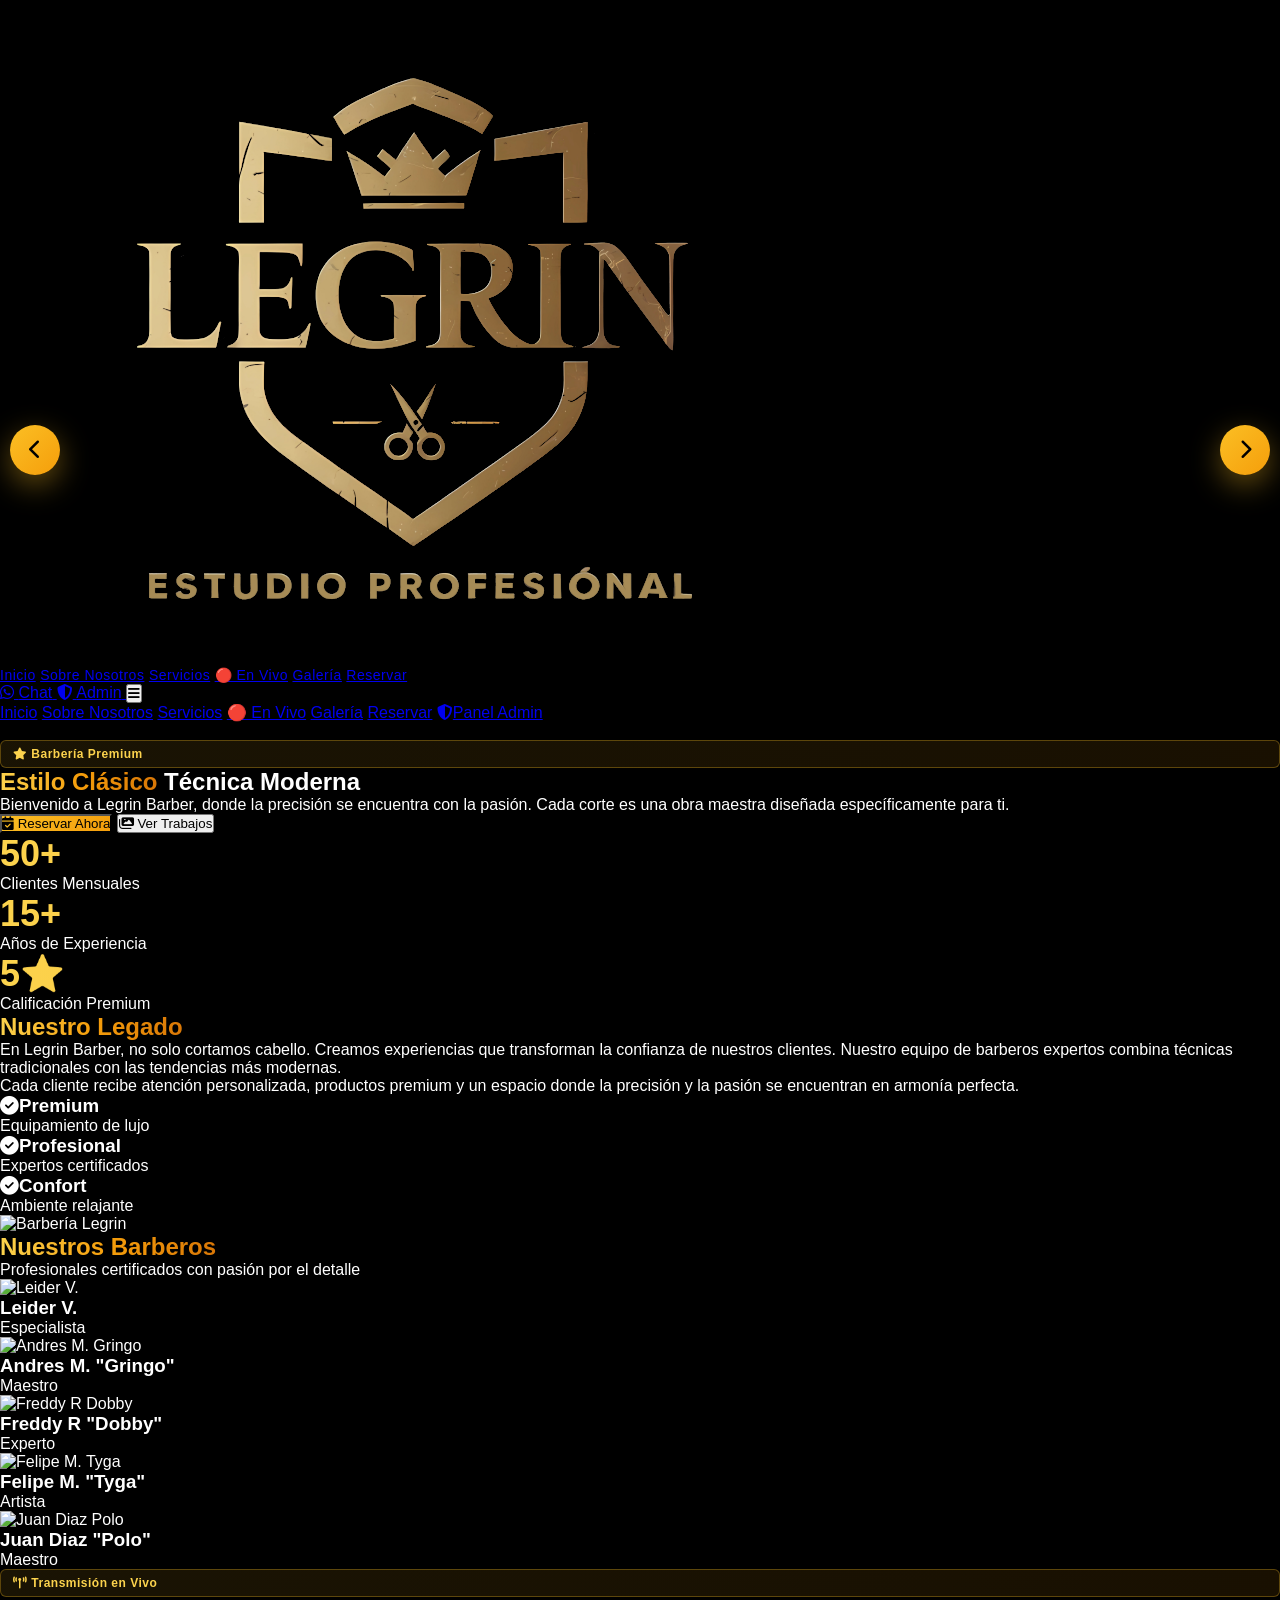
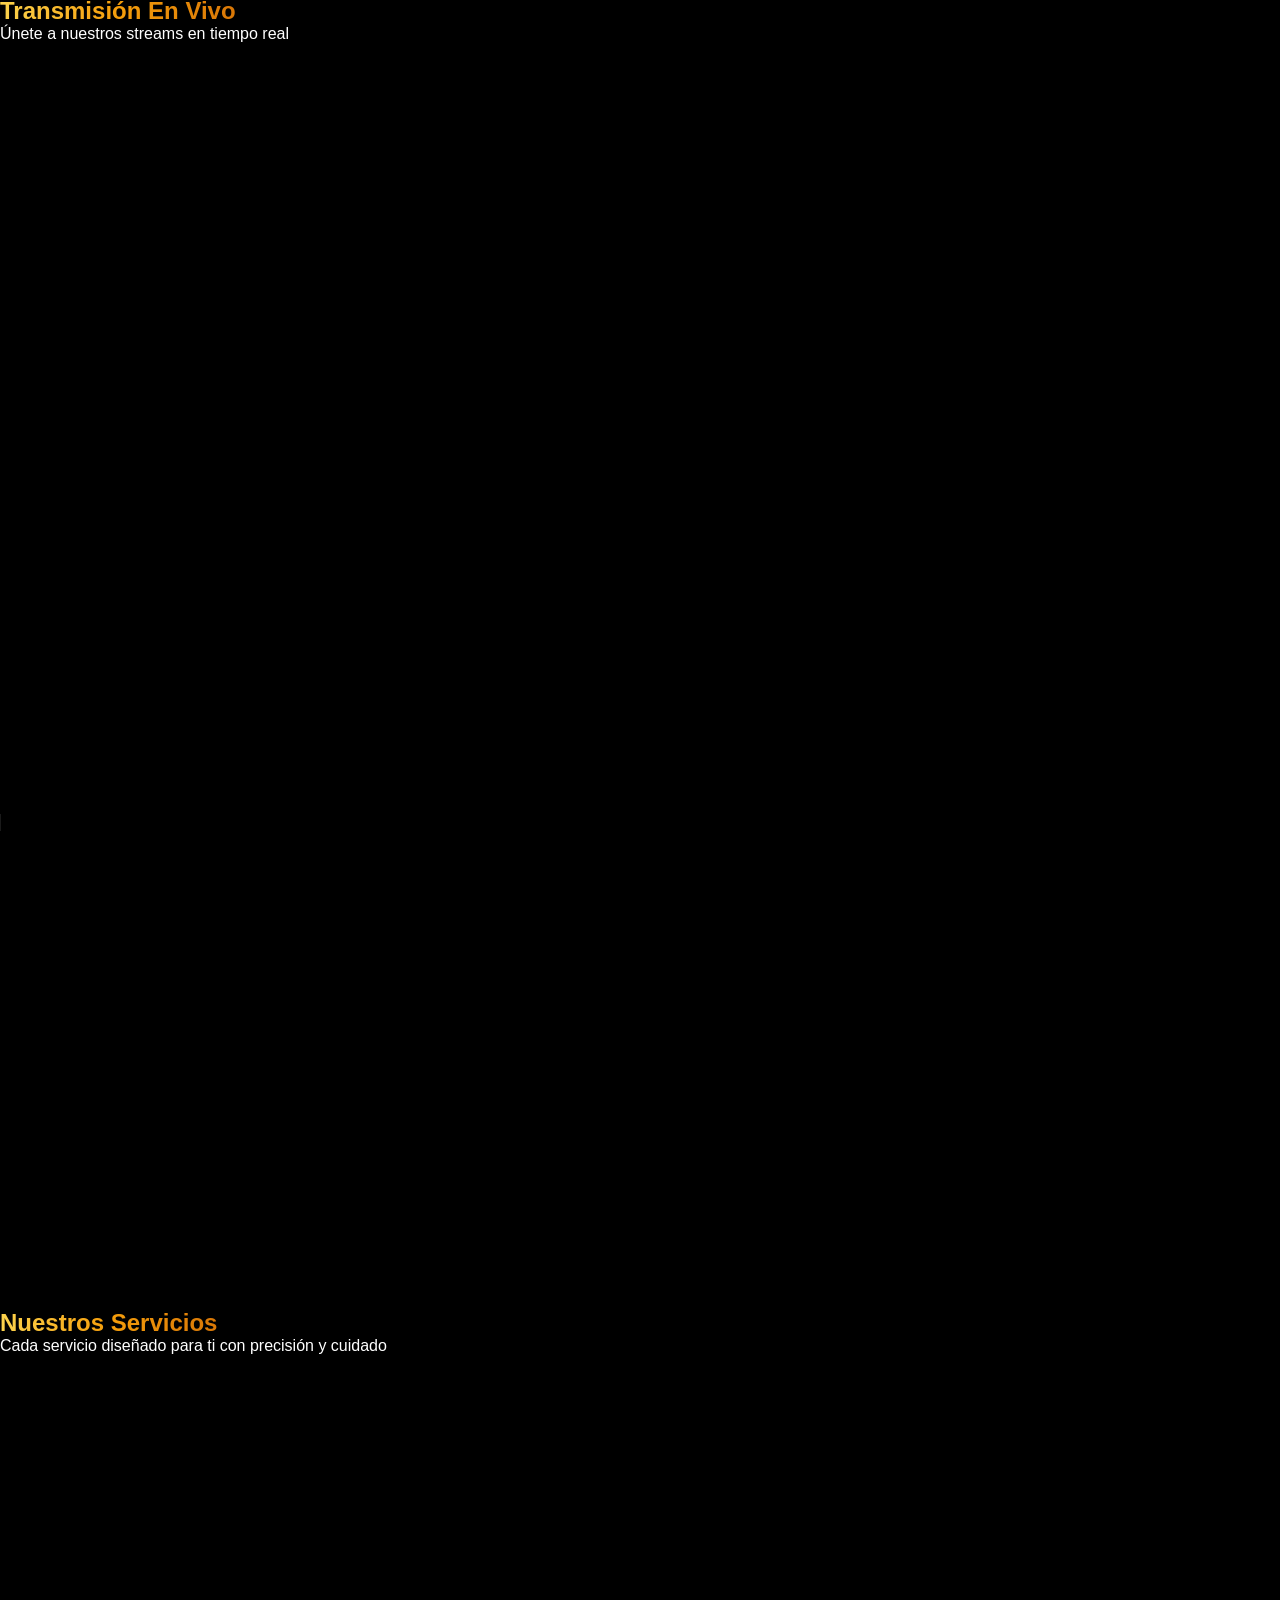
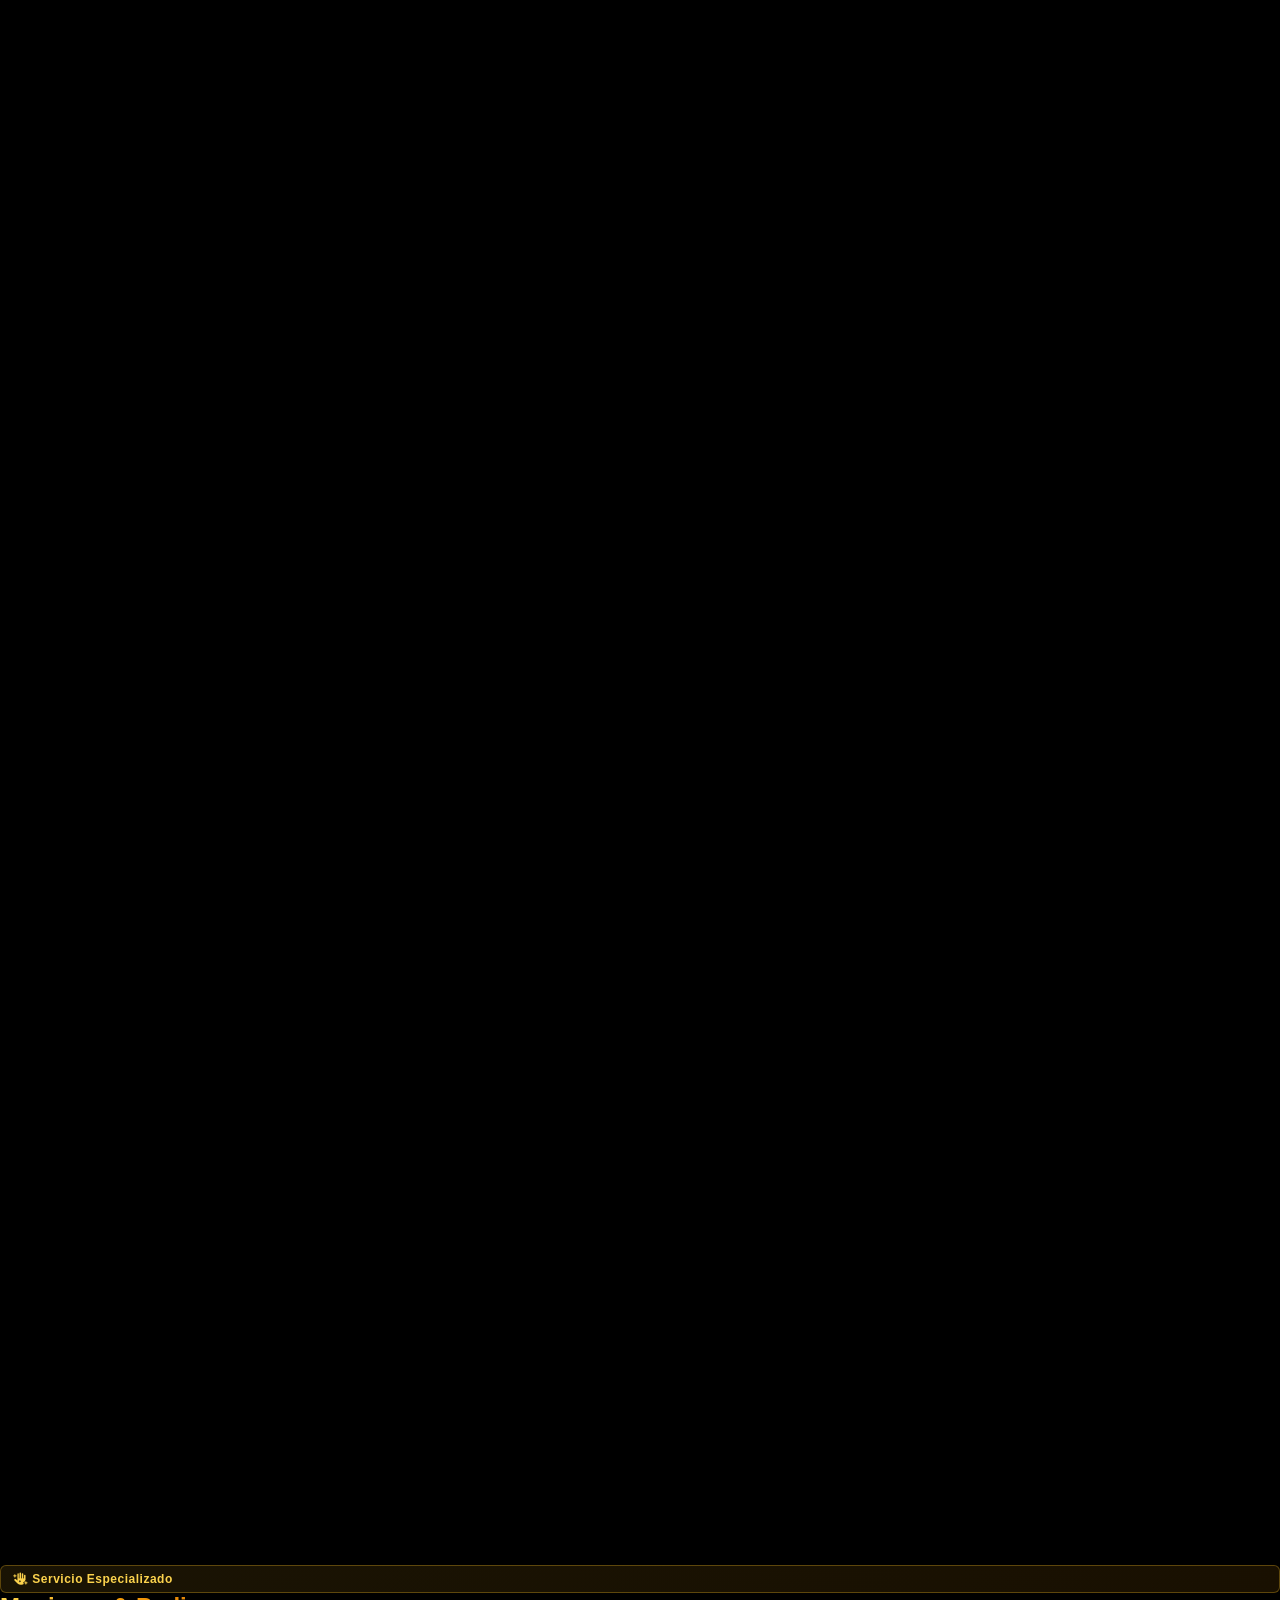
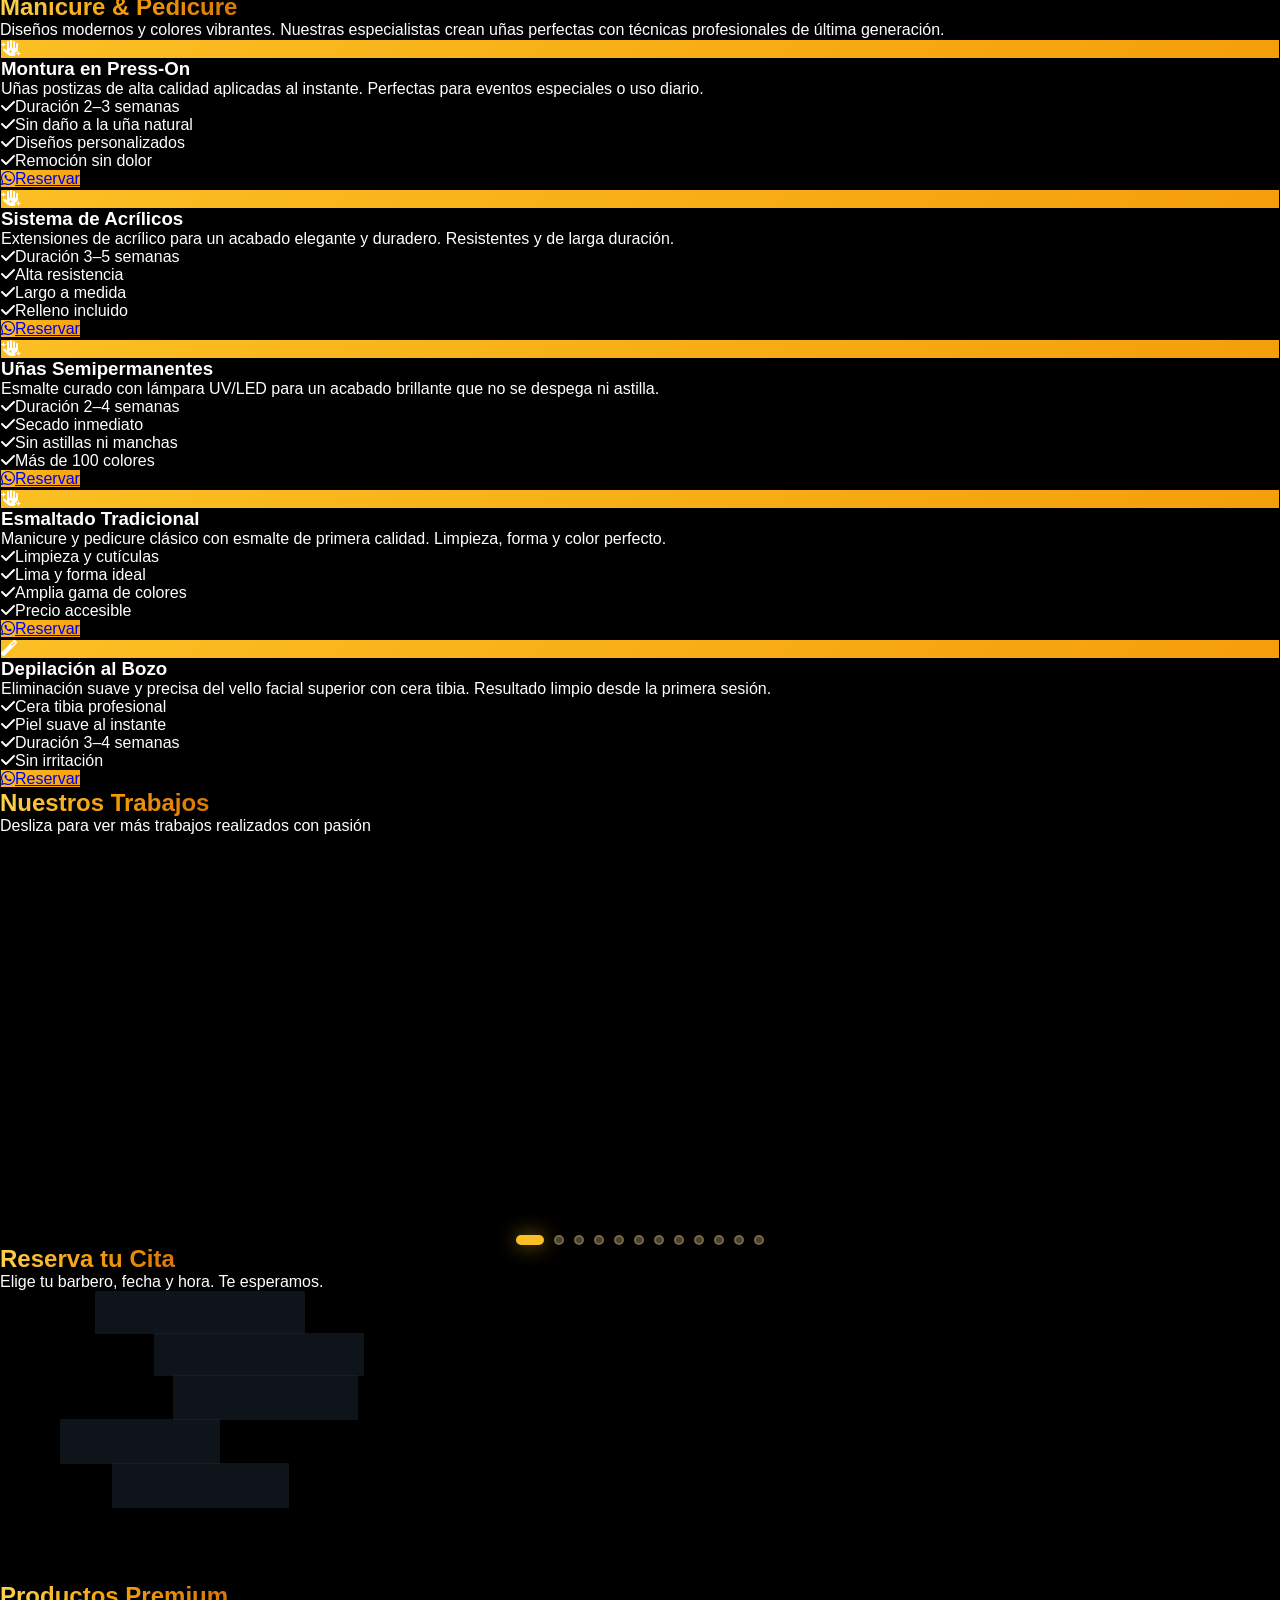
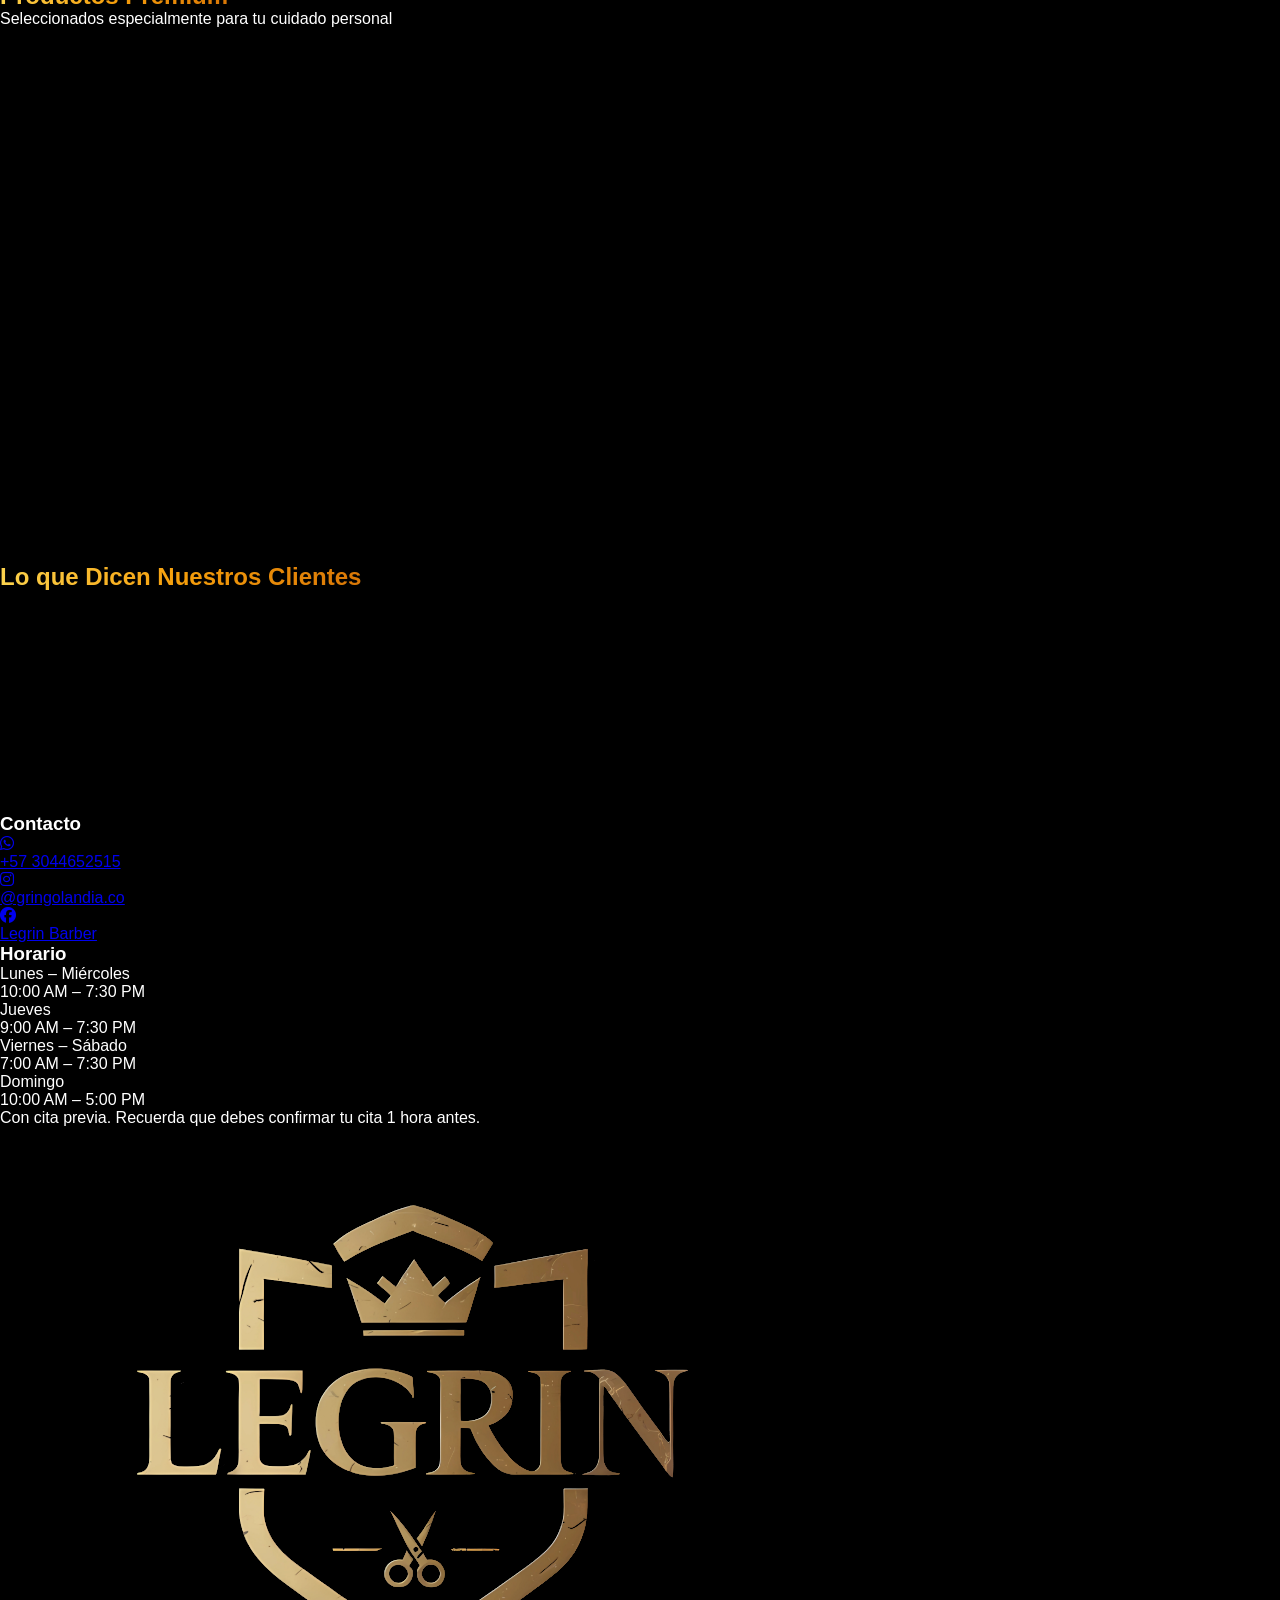
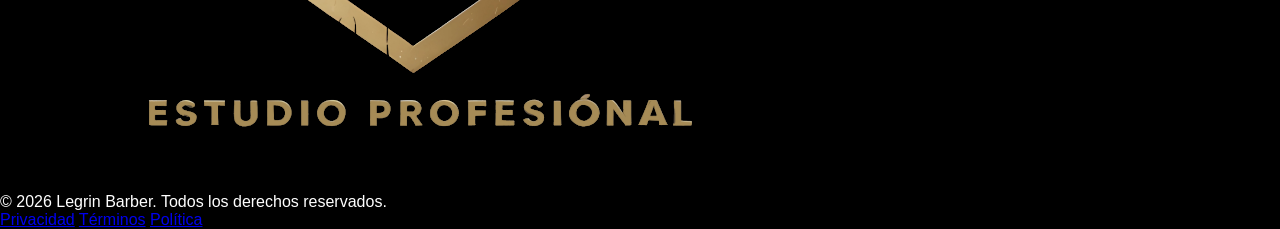
==== commit b5f21f76: "Permitir imágenes de ImgBB en CSP del sitio principal" ====
--- a/Legrin/index.html
+++ b/Legrin/index.html
@@ -6,7 +6,7 @@
     <meta name="description" content="Legrin Barber - Barbería Premium con estilo clásico y técnica moderna. Reserva tu cita online.">
     <meta name="keywords" content="barbería, cortes de cabello, barbería premium, reservas online">
     <meta name="theme-color" content="#000000">
-    <meta http-equiv="Content-Security-Policy" content="default-src 'self'; script-src 'self' 'unsafe-inline' https://cdn.tailwindcss.com https://cdnjs.cloudflare.com; style-src 'self' 'unsafe-inline' https://fonts.googleapis.com https://cdnjs.cloudflare.com; font-src https://fonts.gstatic.com https://cdnjs.cloudflare.com; img-src 'self' data: https://images.unsplash.com; connect-src https://script.google.com https://script.googleusercontent.com; object-src 'none'; base-uri 'self';">
+    <meta http-equiv="Content-Security-Policy" content="default-src 'self'; script-src 'self' 'unsafe-inline' https://cdn.tailwindcss.com https://cdnjs.cloudflare.com; style-src 'self' 'unsafe-inline' https://fonts.googleapis.com https://cdnjs.cloudflare.com; font-src https://fonts.gstatic.com https://cdnjs.cloudflare.com; img-src 'self' data: https://images.unsplash.com https://i.ibb.co https://ibb.co; connect-src https://script.google.com https://script.googleusercontent.com; object-src 'none'; base-uri 'self';">
     <meta name="referrer" content="strict-origin-when-cross-origin">
     <title>Legrin Barber | Barbería Premium - GringoLandia</title>
     <script src="https://cdn.tailwindcss.com"></script>
--- a/Legrin/css/styles.css
+++ b/Legrin/css/styles.css
@@ -339,11 +339,18 @@
 .status-offline { color: #6b7280; }
 
 /* ─── CAROUSEL 3D WHEEL ──────────────────────────────────────────────────────*/
+
+/* Separación lateral por breakpoint (translateX primero = posición en pantalla real) */
+:root { --cw-x1: 320px; --cw-x2: 548px; }
+@media (max-width: 1024px) { :root { --cw-x1: 268px; --cw-x2: 460px; } }
+@media (max-width: 768px)  { :root { --cw-x1: 218px; --cw-x2: 370px; } }
+@media (max-width: 480px)  { :root { --cw-x1: 172px; --cw-x2: 290px; } }
+
 .carousel-wheel-container {
     position: relative;
     width: 100%;
     height: 400px;
-    perspective: 1200px;
+    perspective: 1800px;
     transform-style: preserve-3d;
     display: flex;
     align-items: center;
@@ -380,48 +387,54 @@
     transform: scale(1.05);
 }
 
+/* translateX (último en aplicarse = espacio en pantalla real) + rotateY (giro 3D visual) */
 .carousel-wheel-item.position-center {
     z-index: 50;
-    transform: translateZ(300px) scale(1.15);
+    transform: scale(1.12);
     opacity: 1;
     filter: brightness(1);
 }
 
 .carousel-wheel-item.position-right-1 {
     z-index: 40;
-    transform: rotateY(-45deg) translateZ(280px) translateX(80px) scale(0.85);
-    opacity: 0.85;
+    transform: translateX(var(--cw-x1)) rotateY(-22deg) scale(0.82);
+    opacity: 0.88;
     filter: brightness(0.9);
 }
 
 .carousel-wheel-item.position-right-2 {
     z-index: 30;
-    transform: rotateY(-80deg) translateZ(200px) translateX(120px) scale(0.6);
-    opacity: 0.5;
-    filter: brightness(0.7);
+    transform: translateX(var(--cw-x2)) rotateY(-40deg) scale(0.62);
+    opacity: 0.55;
+    filter: brightness(0.75);
     pointer-events: none;
 }
 
 .carousel-wheel-item.position-left-1 {
     z-index: 40;
-    transform: rotateY(45deg) translateZ(280px) translateX(-80px) scale(0.85);
-    opacity: 0.85;
+    transform: translateX(calc(var(--cw-x1) * -1)) rotateY(22deg) scale(0.82);
+    opacity: 0.88;
     filter: brightness(0.9);
 }
 
 .carousel-wheel-item.position-left-2 {
     z-index: 30;
-    transform: rotateY(80deg) translateZ(200px) translateX(-120px) scale(0.6);
-    opacity: 0.5;
-    filter: brightness(0.7);
+    transform: translateX(calc(var(--cw-x2) * -1)) rotateY(40deg) scale(0.62);
+    opacity: 0.55;
+    filter: brightness(0.75);
     pointer-events: none;
 }
 
 .carousel-wheel-item.position-back {
     z-index: 10;
-    transform: rotateY(180deg) translateZ(150px) scale(0.5);
+    transform: scale(0.3);
     opacity: 0;
     pointer-events: none;
+}
+
+@media (max-width: 480px) {
+    .carousel-wheel-item.position-right-2,
+    .carousel-wheel-item.position-left-2 { opacity: 0 !important; }
 }
 
 .carousel-btn {
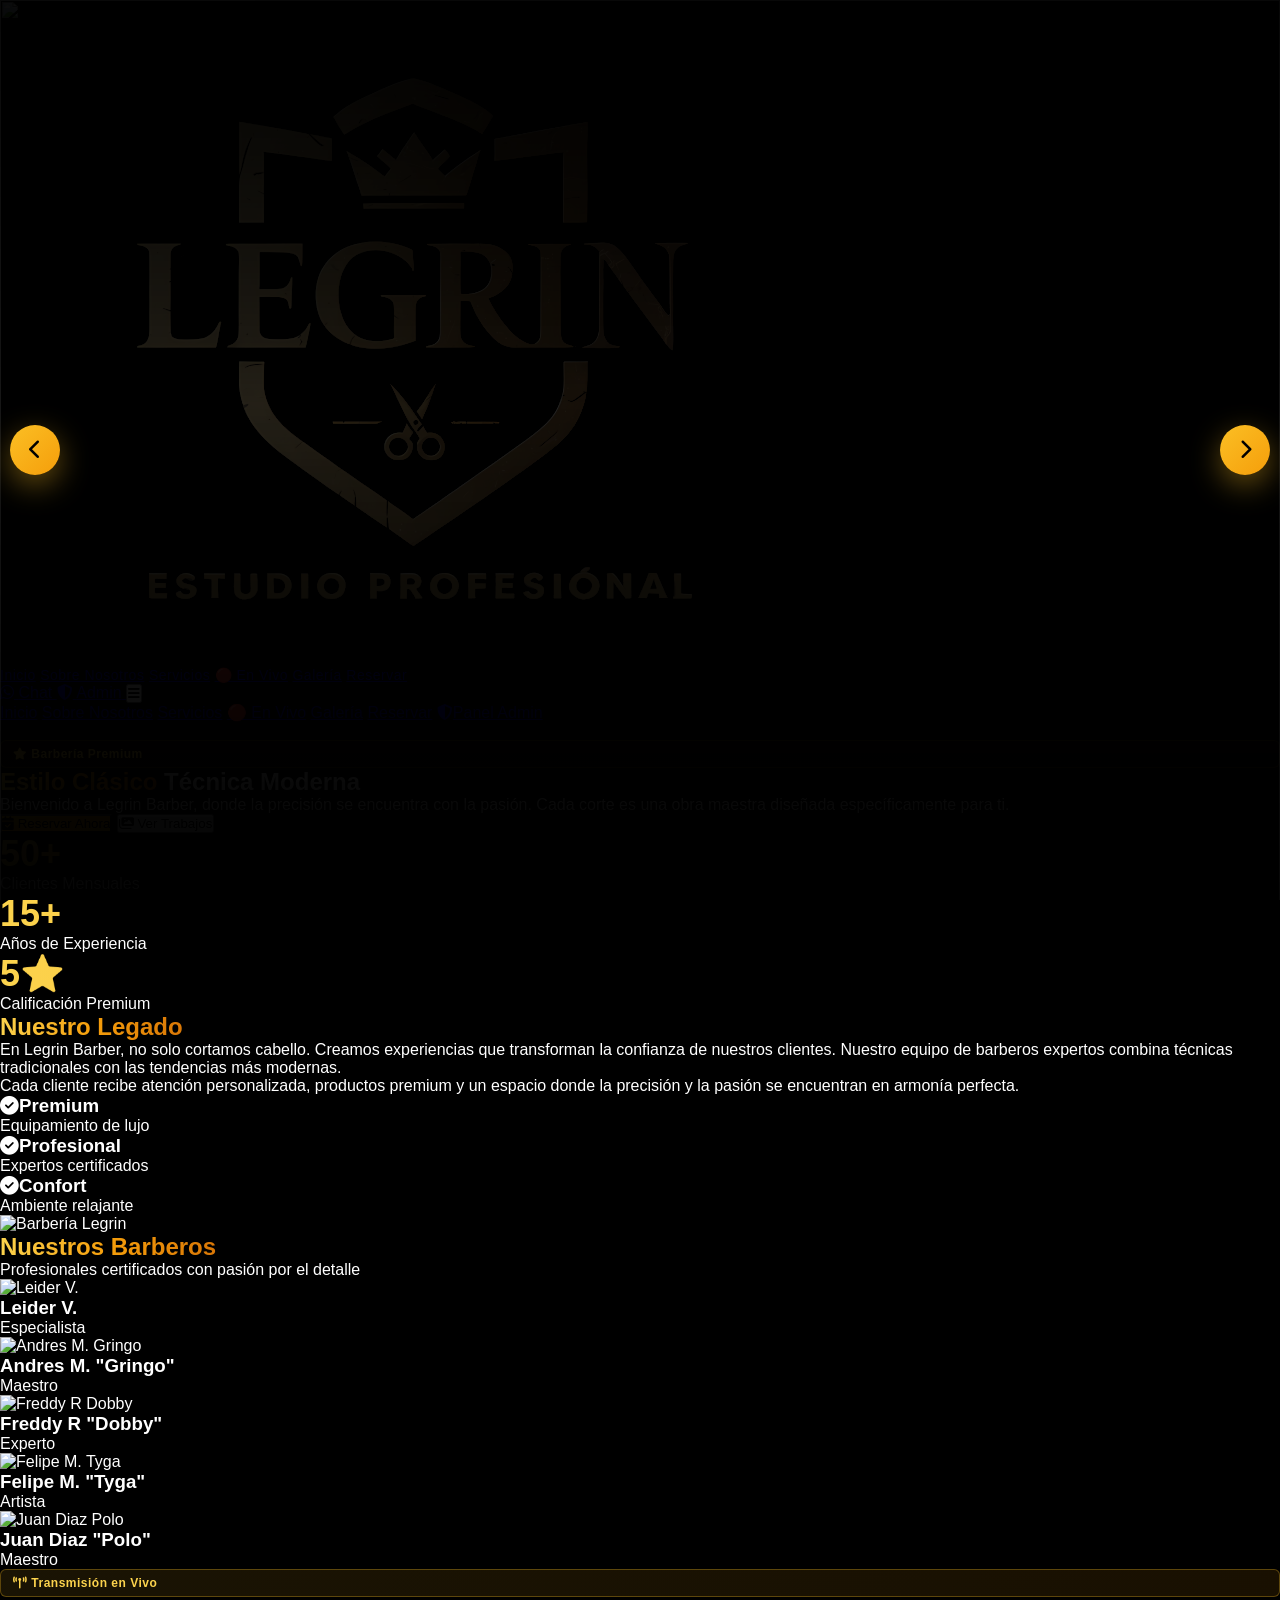
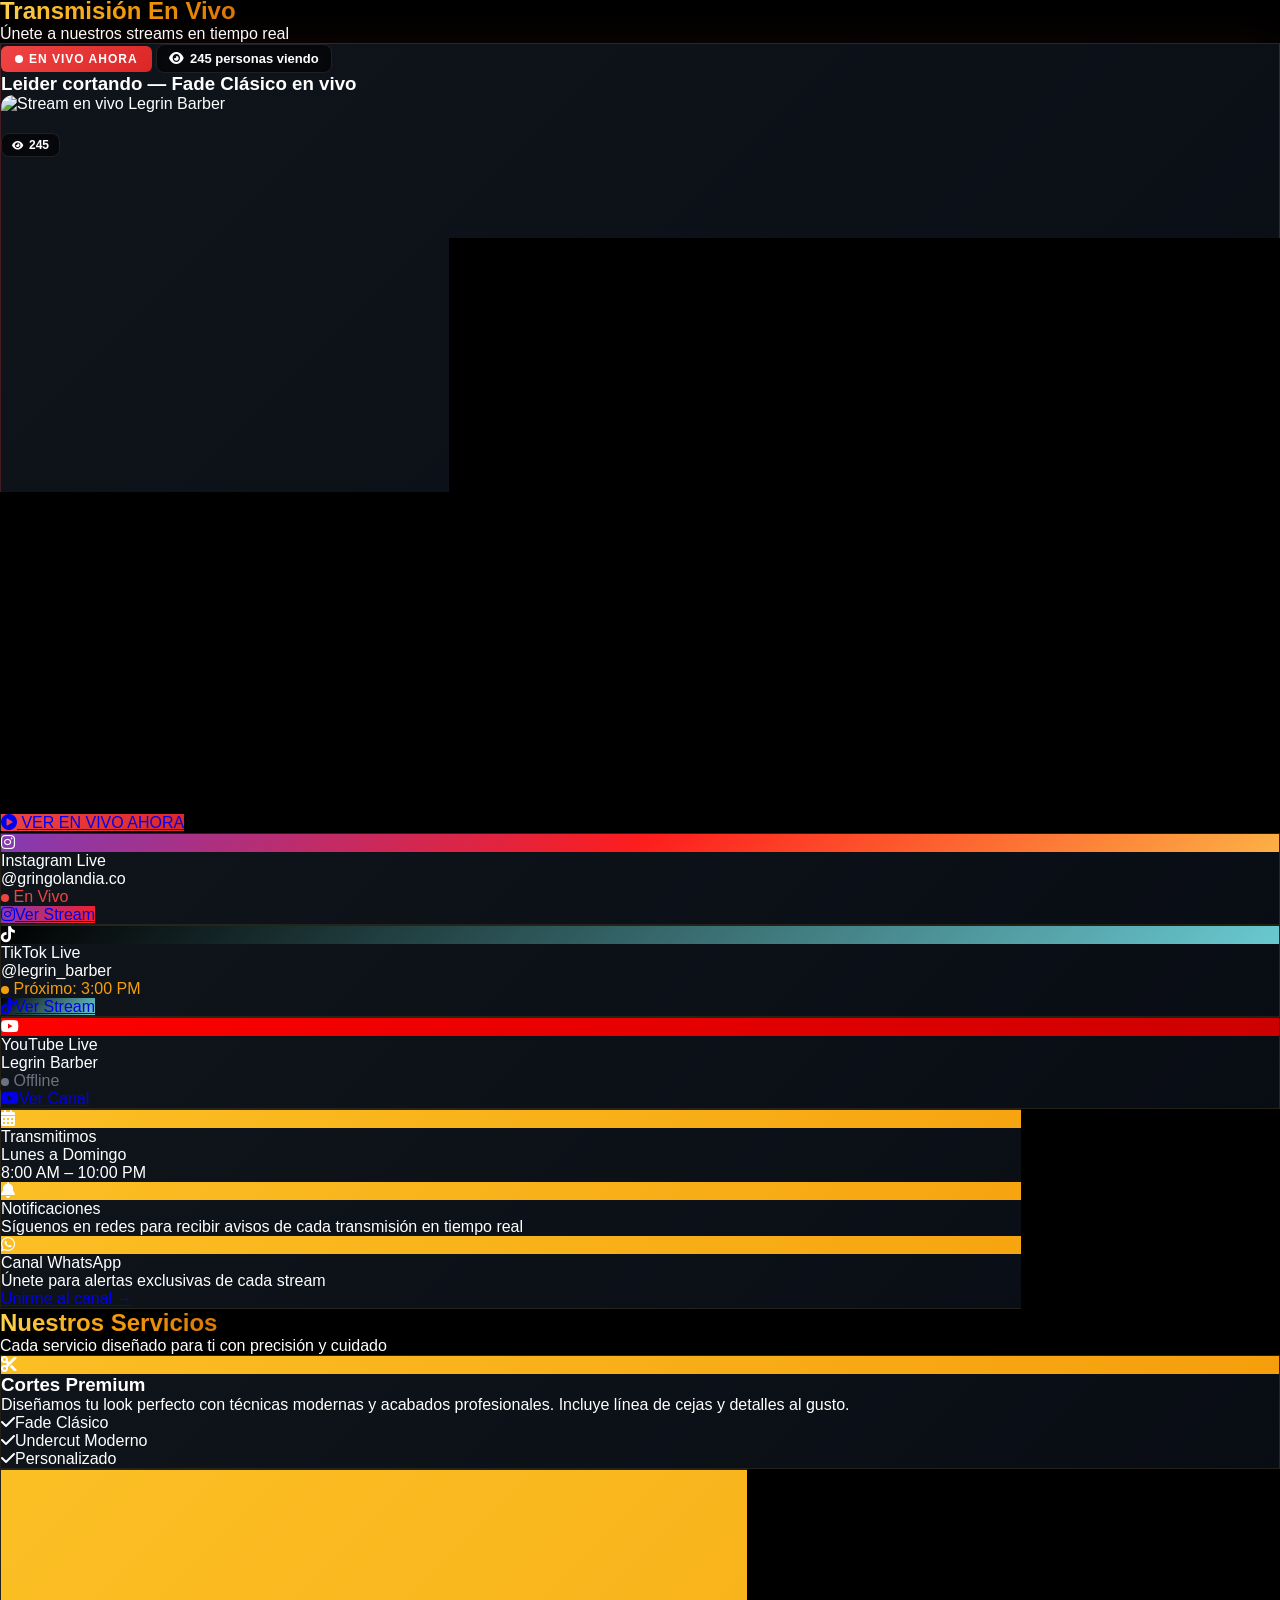
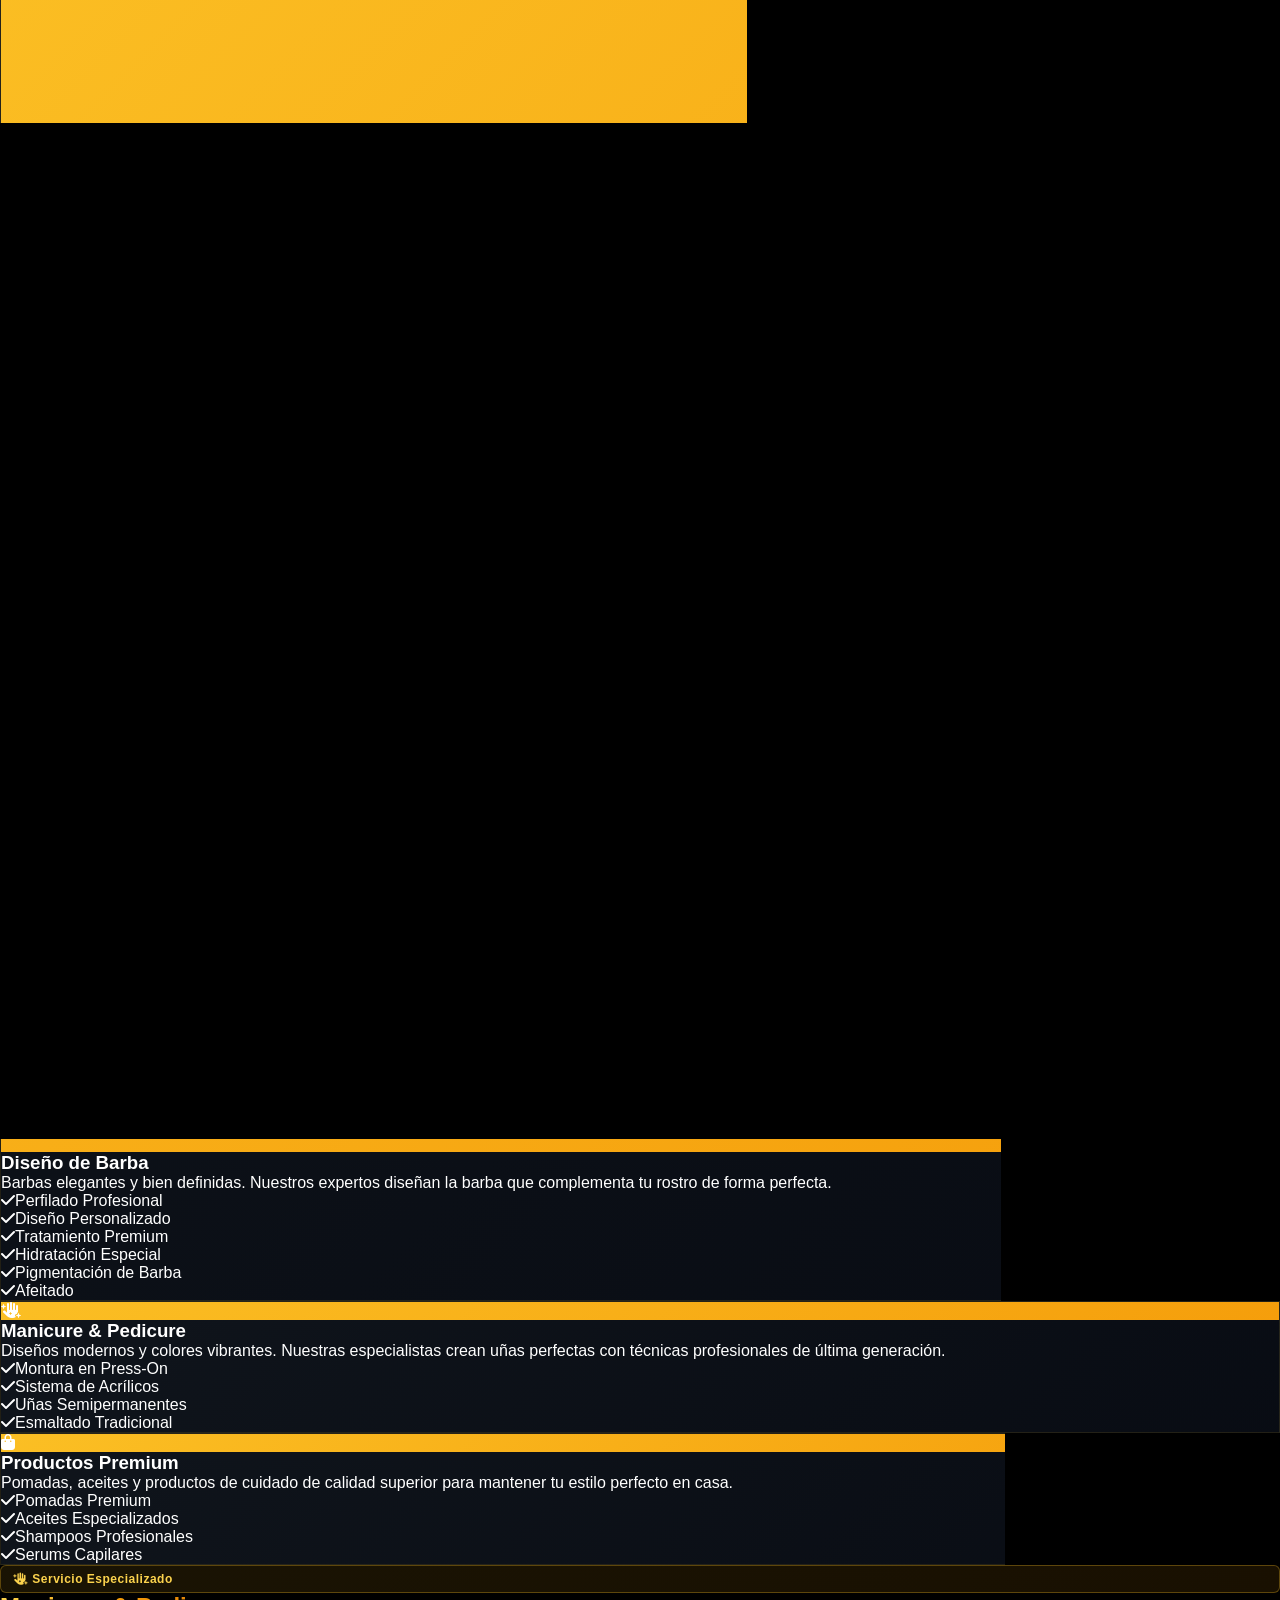
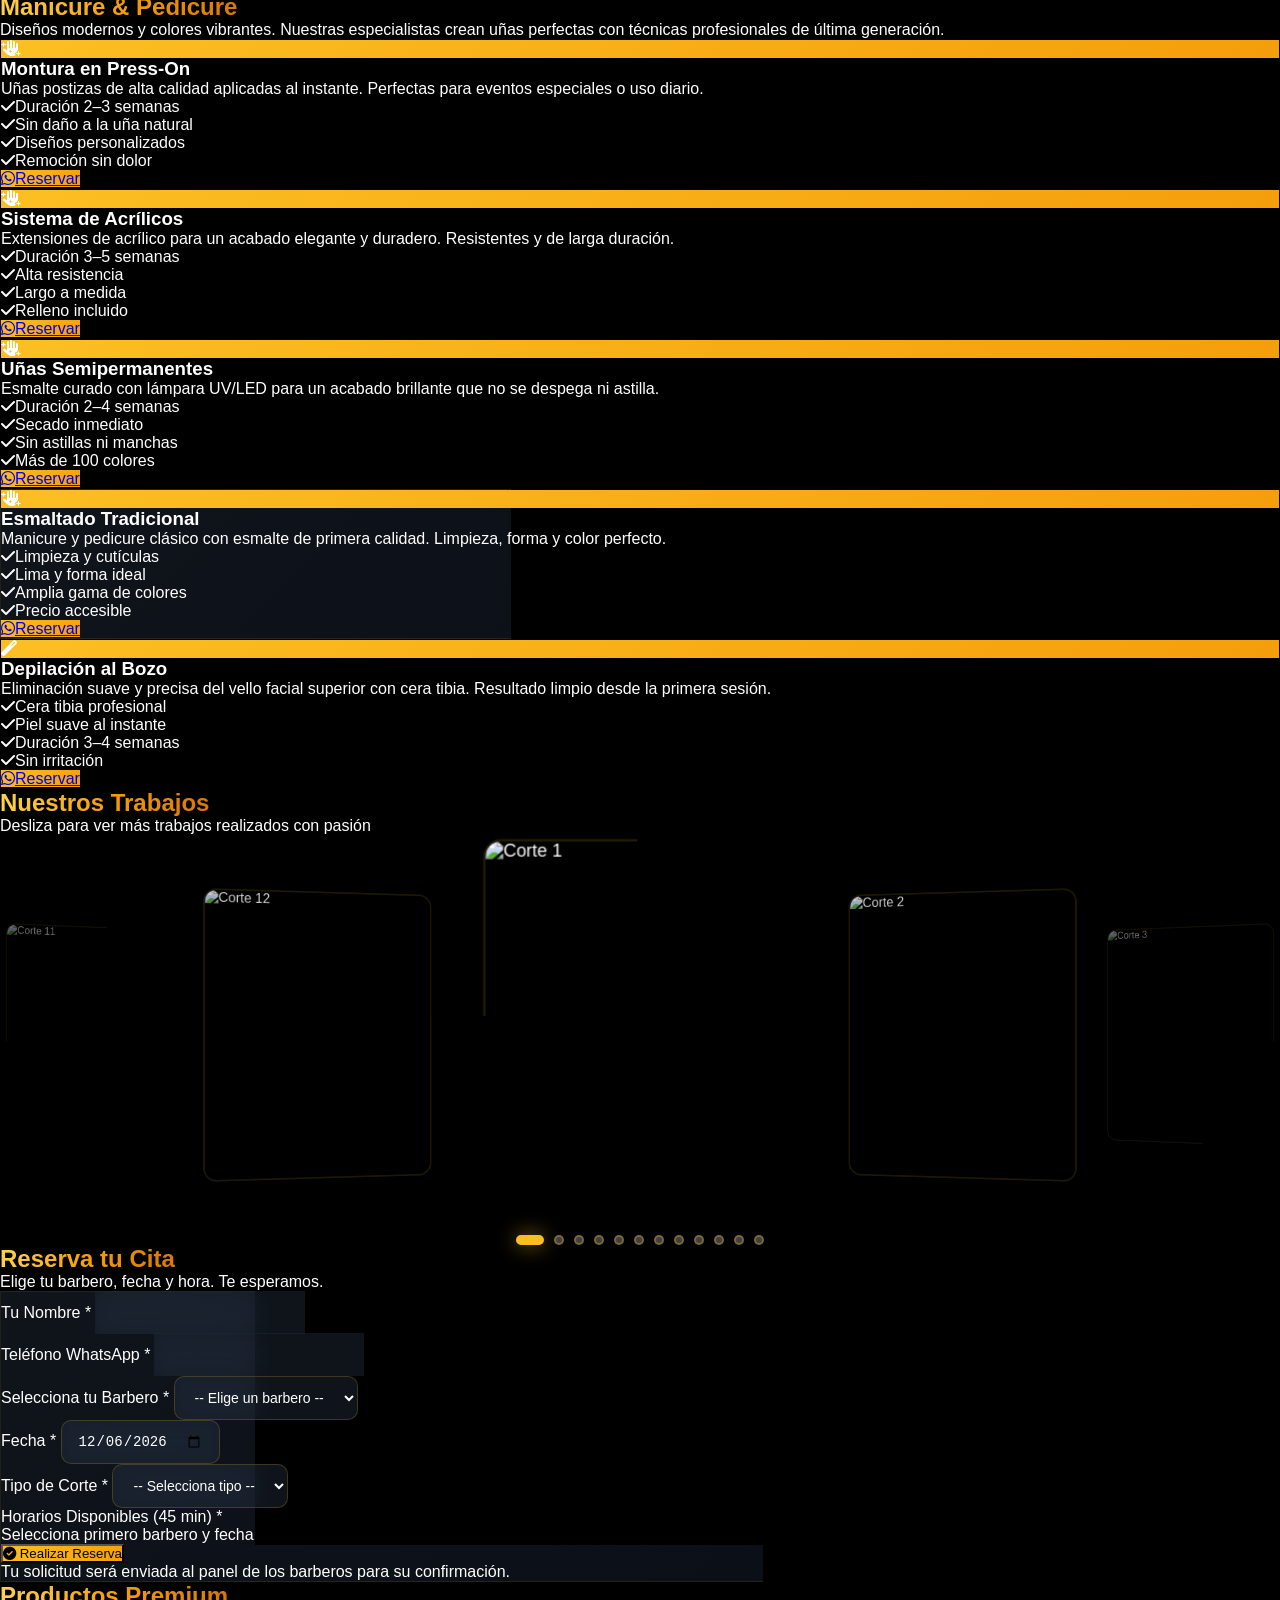
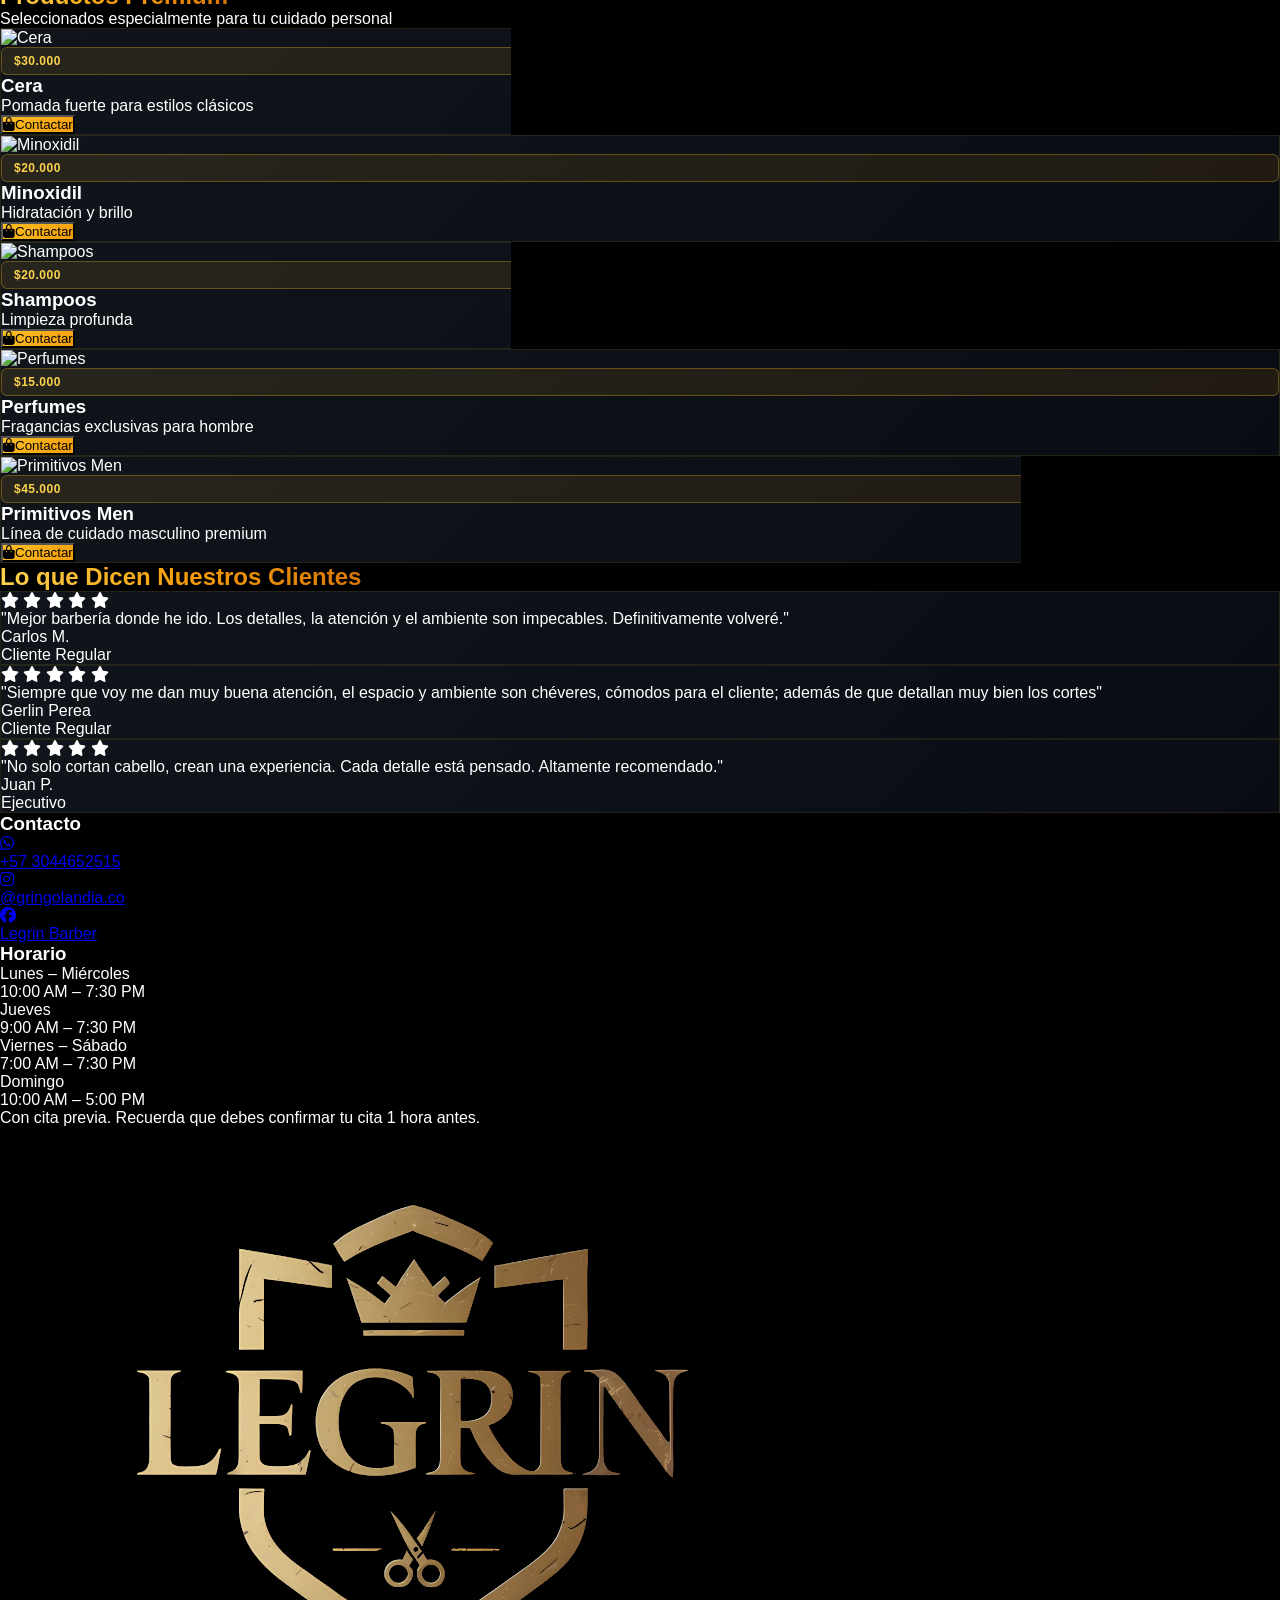
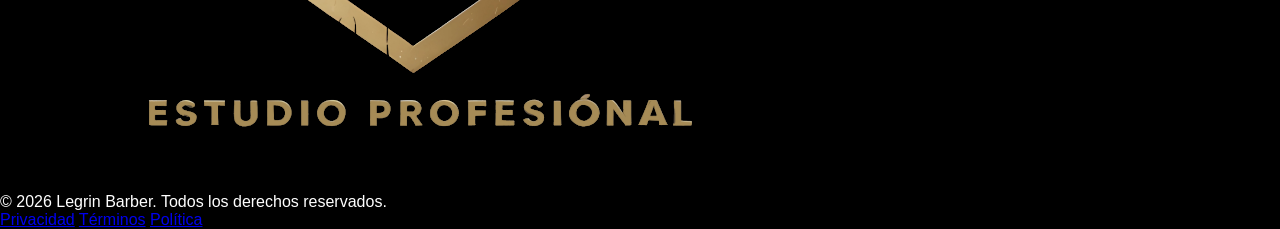
==== commit 2c7ff2d0: "Agregar imágenes de fondo con parallax en Servicios, Manicure y Productos" ====
--- a/Legrin/index.html
+++ b/Legrin/index.html
@@ -389,8 +389,12 @@
     </section>
 
     <!-- SERVICIOS -->
-    <section id="servicios" class="py-24 px-4 bg-gradient-to-b from-black to-gray-900/20">
-        <div class="max-w-6xl mx-auto">
+    <section id="servicios" class="py-24 px-4 bg-gradient-to-b from-black to-gray-900/20 relative overflow-hidden">
+        <div class="section-bg-wrap">
+            <img src="https://images.unsplash.com/photo-1585747860715-2ba37e788b70?w=1600&h=900&fit=crop" alt="" aria-hidden="true">
+            <div class="section-bg-overlay"></div>
+        </div>
+        <div class="max-w-6xl mx-auto relative z-10">
             <div class="text-center mb-16">
                 <h2 class="text-4xl md:text-5xl font-bold mb-4">
                     <span class="gradient-text">Nuestros Servicios</span>
@@ -471,8 +475,12 @@
     </section>
 
     <!-- MANICURE & PEDICURE -->
-    <section id="manicure" class="py-24 px-4 bg-gradient-to-b from-black to-gray-900">
-        <div class="max-w-6xl mx-auto">
+    <section id="manicure" class="py-24 px-4 bg-gradient-to-b from-black to-gray-900 relative overflow-hidden">
+        <div class="section-bg-wrap">
+            <img src="https://images.unsplash.com/photo-1604902396830-aca29e19b067?w=1600&h=900&fit=crop" alt="" aria-hidden="true">
+            <div class="section-bg-overlay"></div>
+        </div>
+        <div class="max-w-6xl mx-auto relative z-10">
             <div class="text-center mb-16 scroll-animate">
                 <div class="inline-block badge-premium mb-4">
                     <i class="fas fa-hand-sparkles"></i> Servicio Especializado
@@ -685,8 +693,12 @@
     </section>
 
     <!-- PRODUCTOS -->
-    <section id="productos" class="py-24 px-4 bg-black">
-        <div class="max-w-7xl mx-auto">
+    <section id="productos" class="py-24 px-4 bg-black relative overflow-hidden">
+        <div class="section-bg-wrap">
+            <img src="https://images.unsplash.com/photo-1570554520913-ce2c88a3b47c?w=1600&h=900&fit=crop" alt="" aria-hidden="true">
+            <div class="section-bg-overlay"></div>
+        </div>
+        <div class="max-w-7xl mx-auto relative z-10">
             <div class="text-center mb-16">
                 <h2 class="text-4xl md:text-5xl font-bold mb-4">
                     <span class="gradient-text">Productos Premium</span>
--- a/Legrin/css/styles.css
+++ b/Legrin/css/styles.css
@@ -337,6 +337,35 @@
 .status-live    { color: #ef4444; }
 .status-next    { color: #f59e0b; }
 .status-offline { color: #6b7280; }
+
+/* ─── SECTION BACKGROUND PARALLAX ───────────────────────────────────────────*/
+.section-bg-wrap {
+    position: absolute;
+    inset: 0;
+    z-index: 0;
+    overflow: hidden;
+}
+
+.section-bg-wrap img {
+    width: 100%;
+    height: 130%;
+    object-fit: cover;
+    object-position: center;
+    opacity: 0.13;
+    will-change: transform;
+    transform-origin: center top;
+}
+
+.section-bg-overlay {
+    position: absolute;
+    inset: 0;
+    background: linear-gradient(
+        to bottom,
+        rgba(0,0,0,0.72) 0%,
+        rgba(0,0,0,0.45) 45%,
+        rgba(0,0,0,0.72) 100%
+    );
+}
 
 /* ─── CAROUSEL 3D WHEEL ──────────────────────────────────────────────────────*/
 
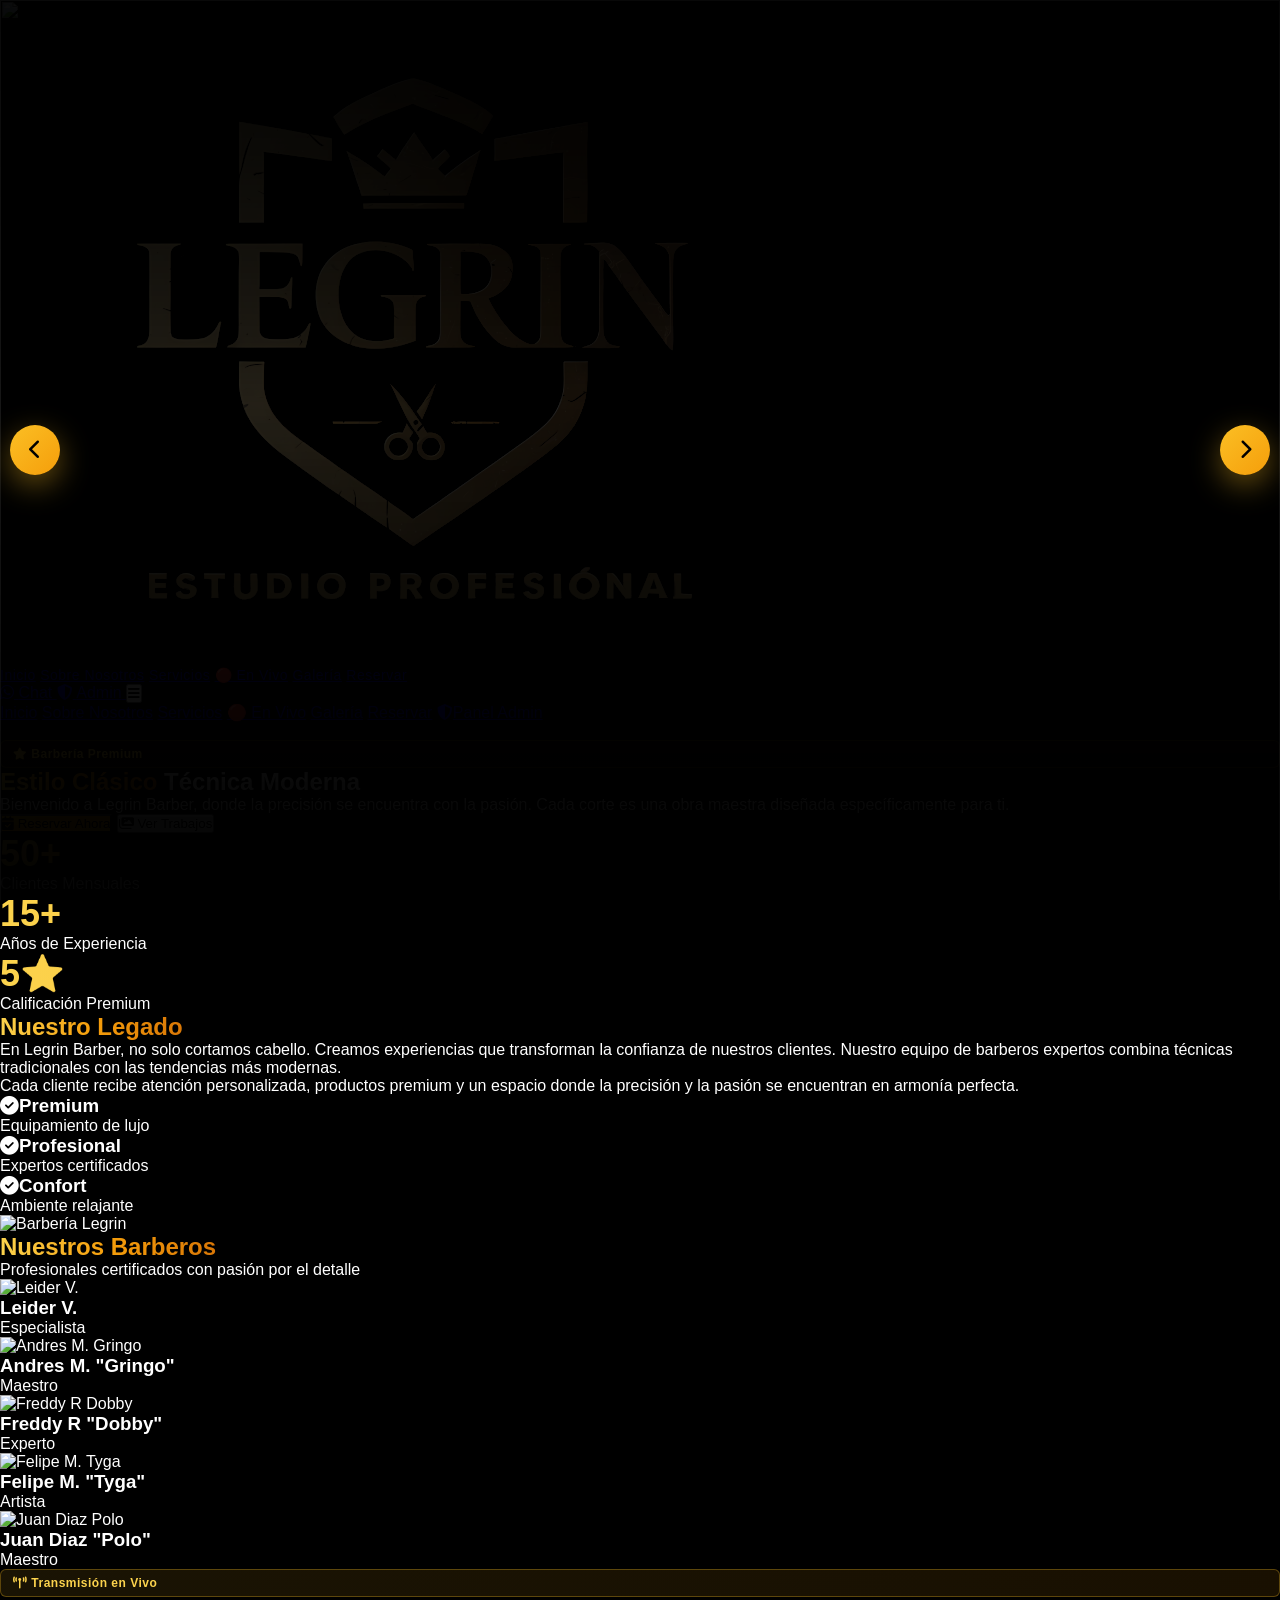
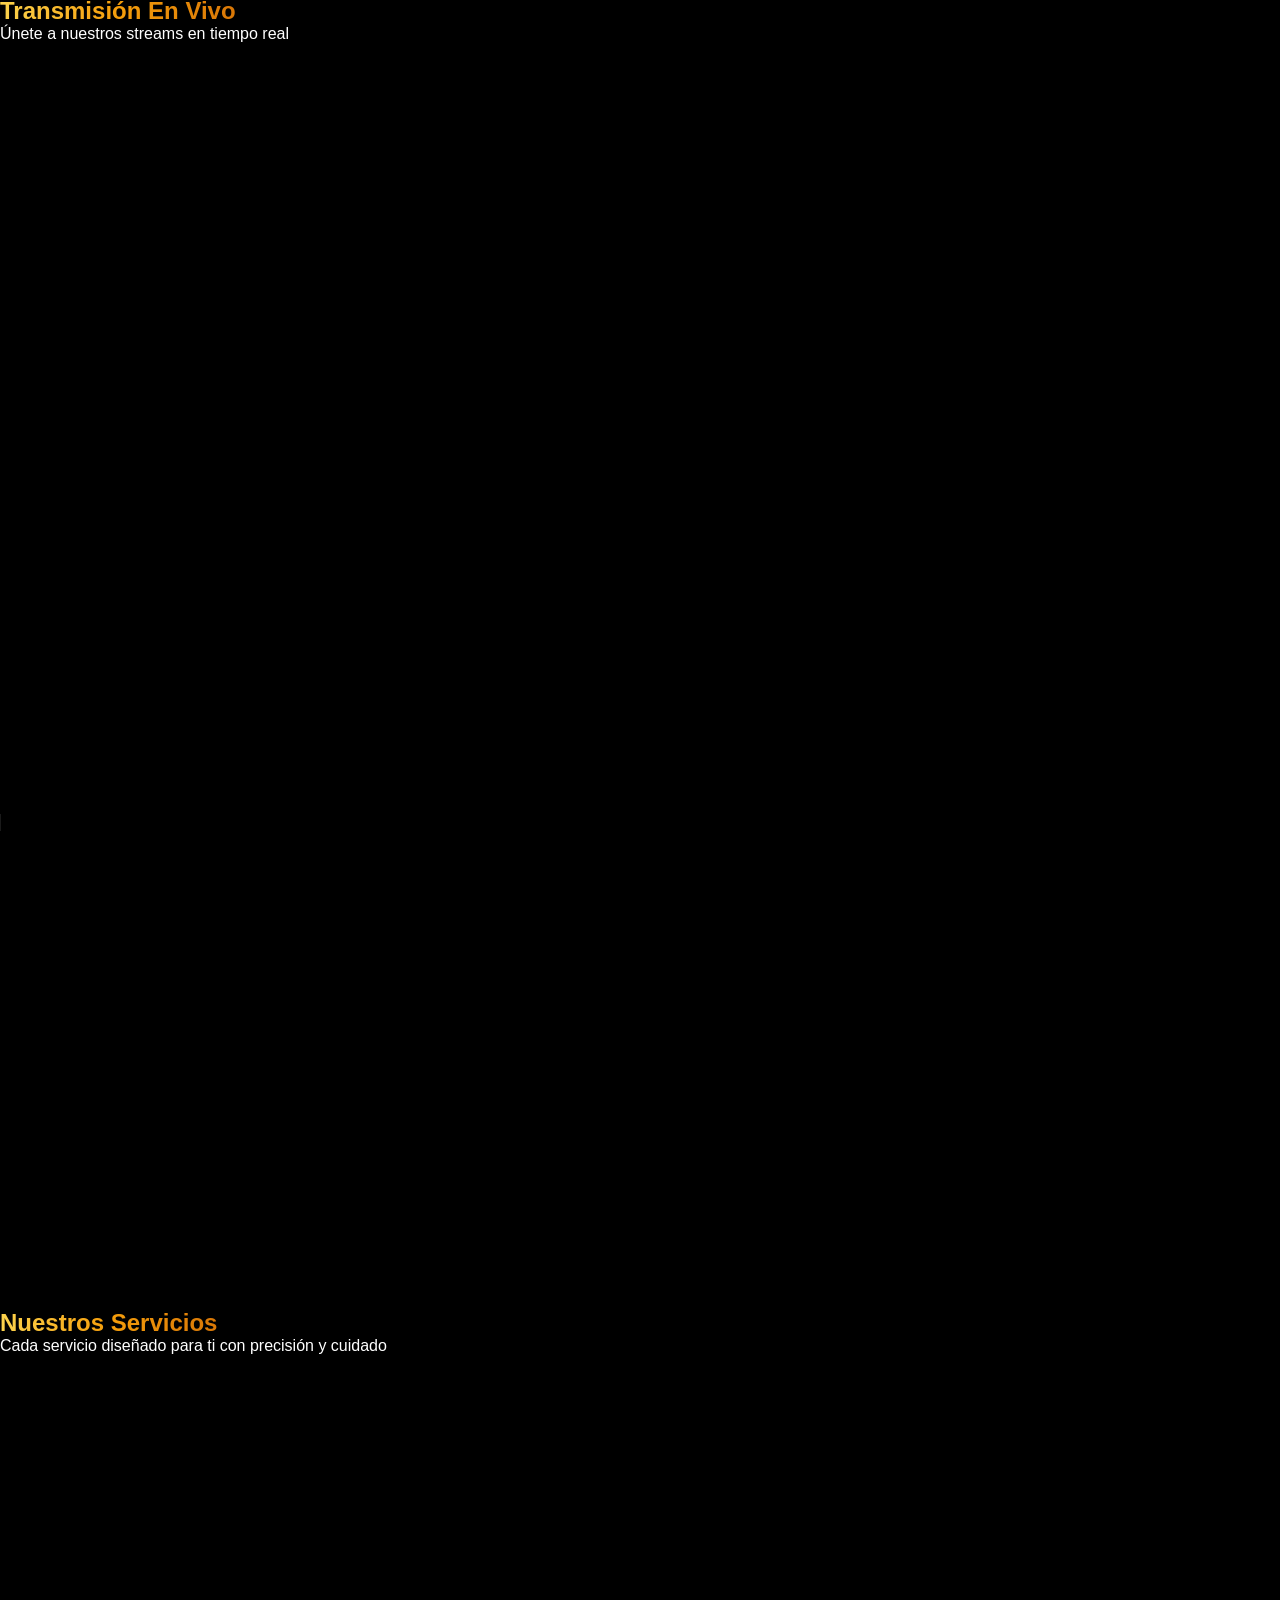
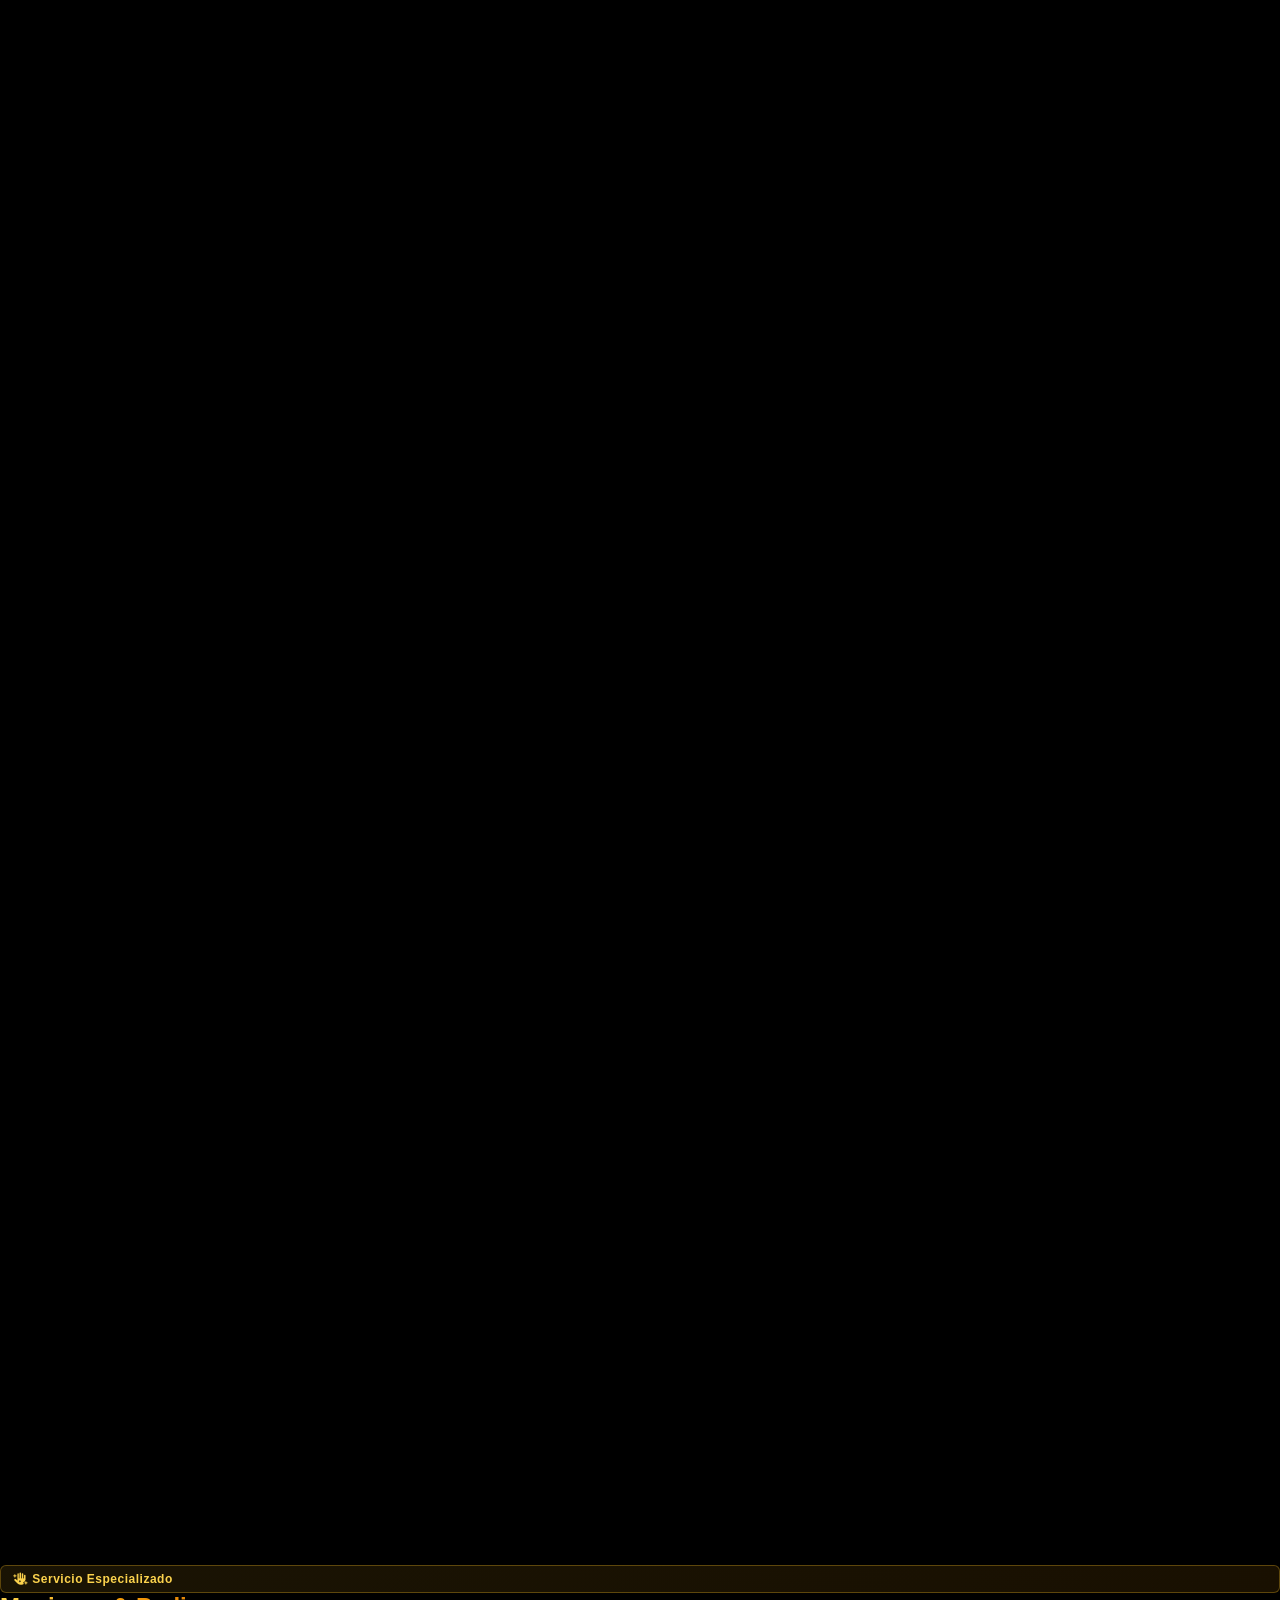
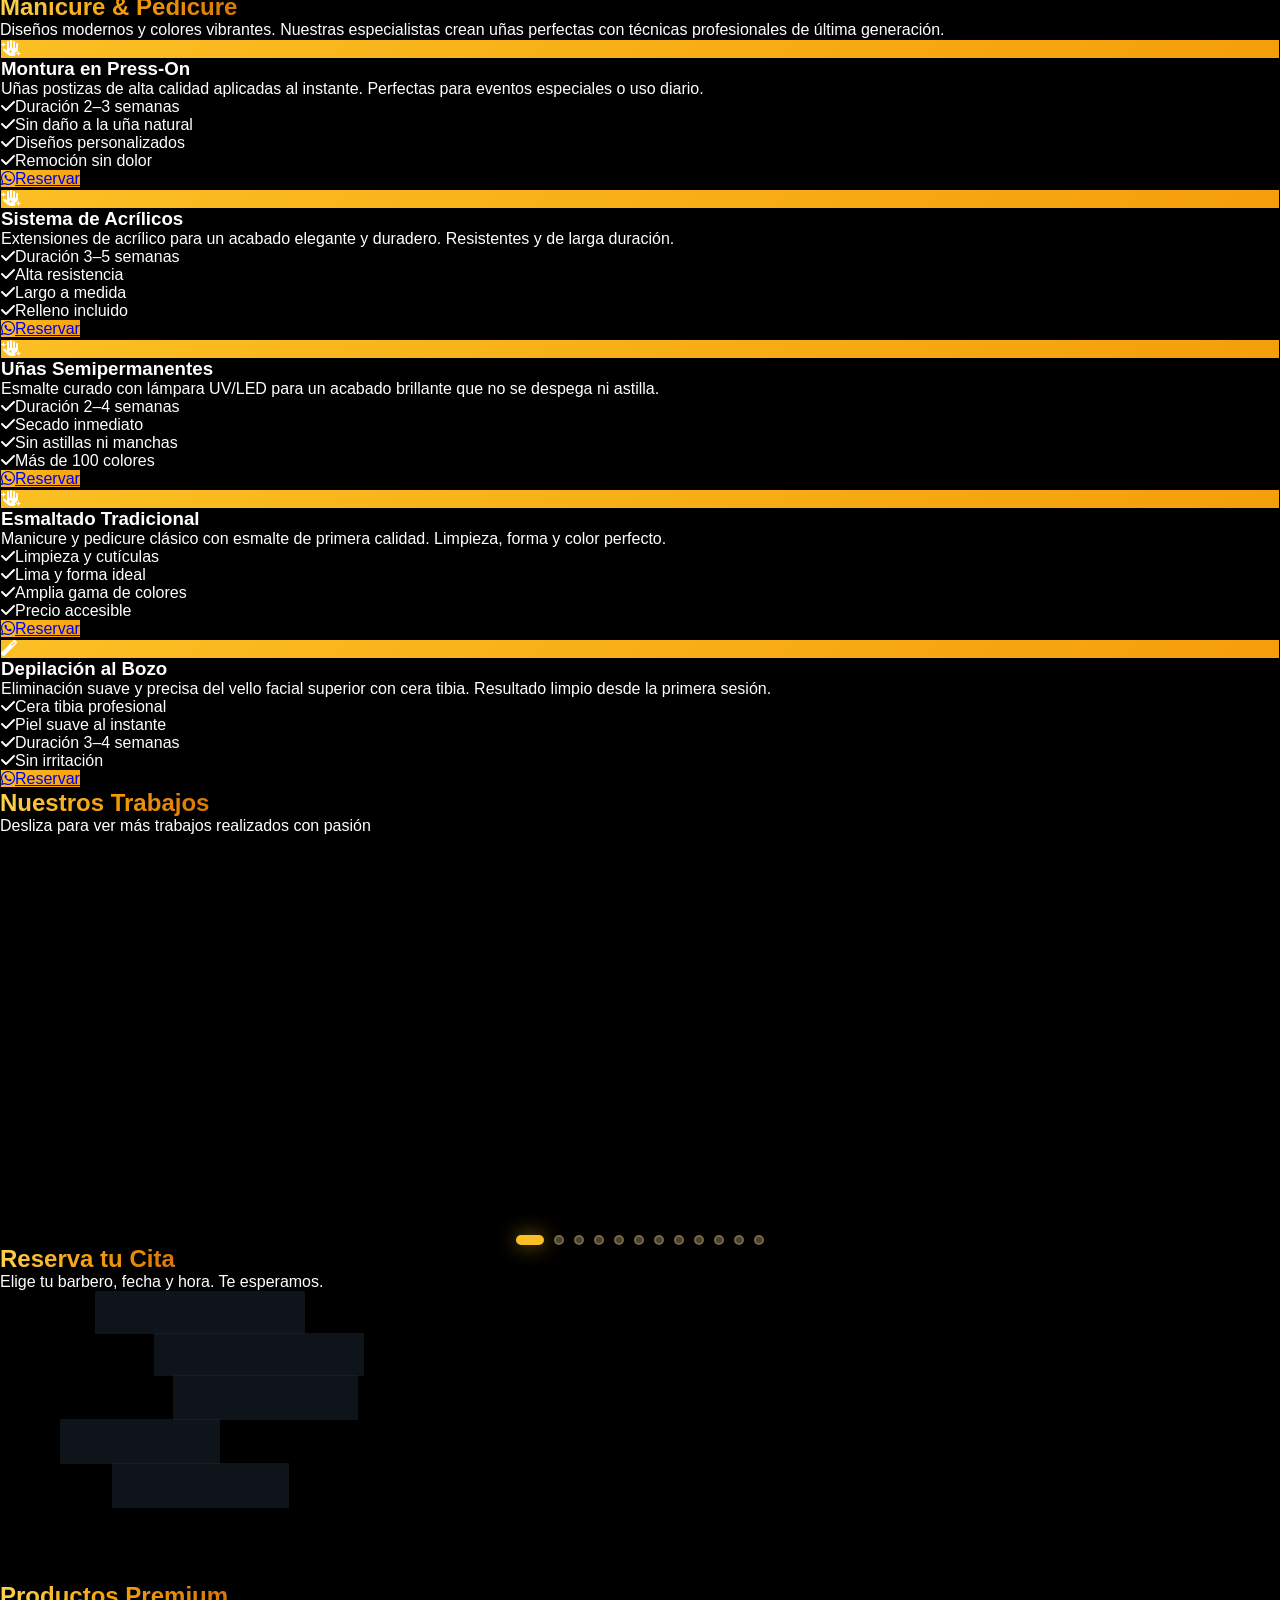
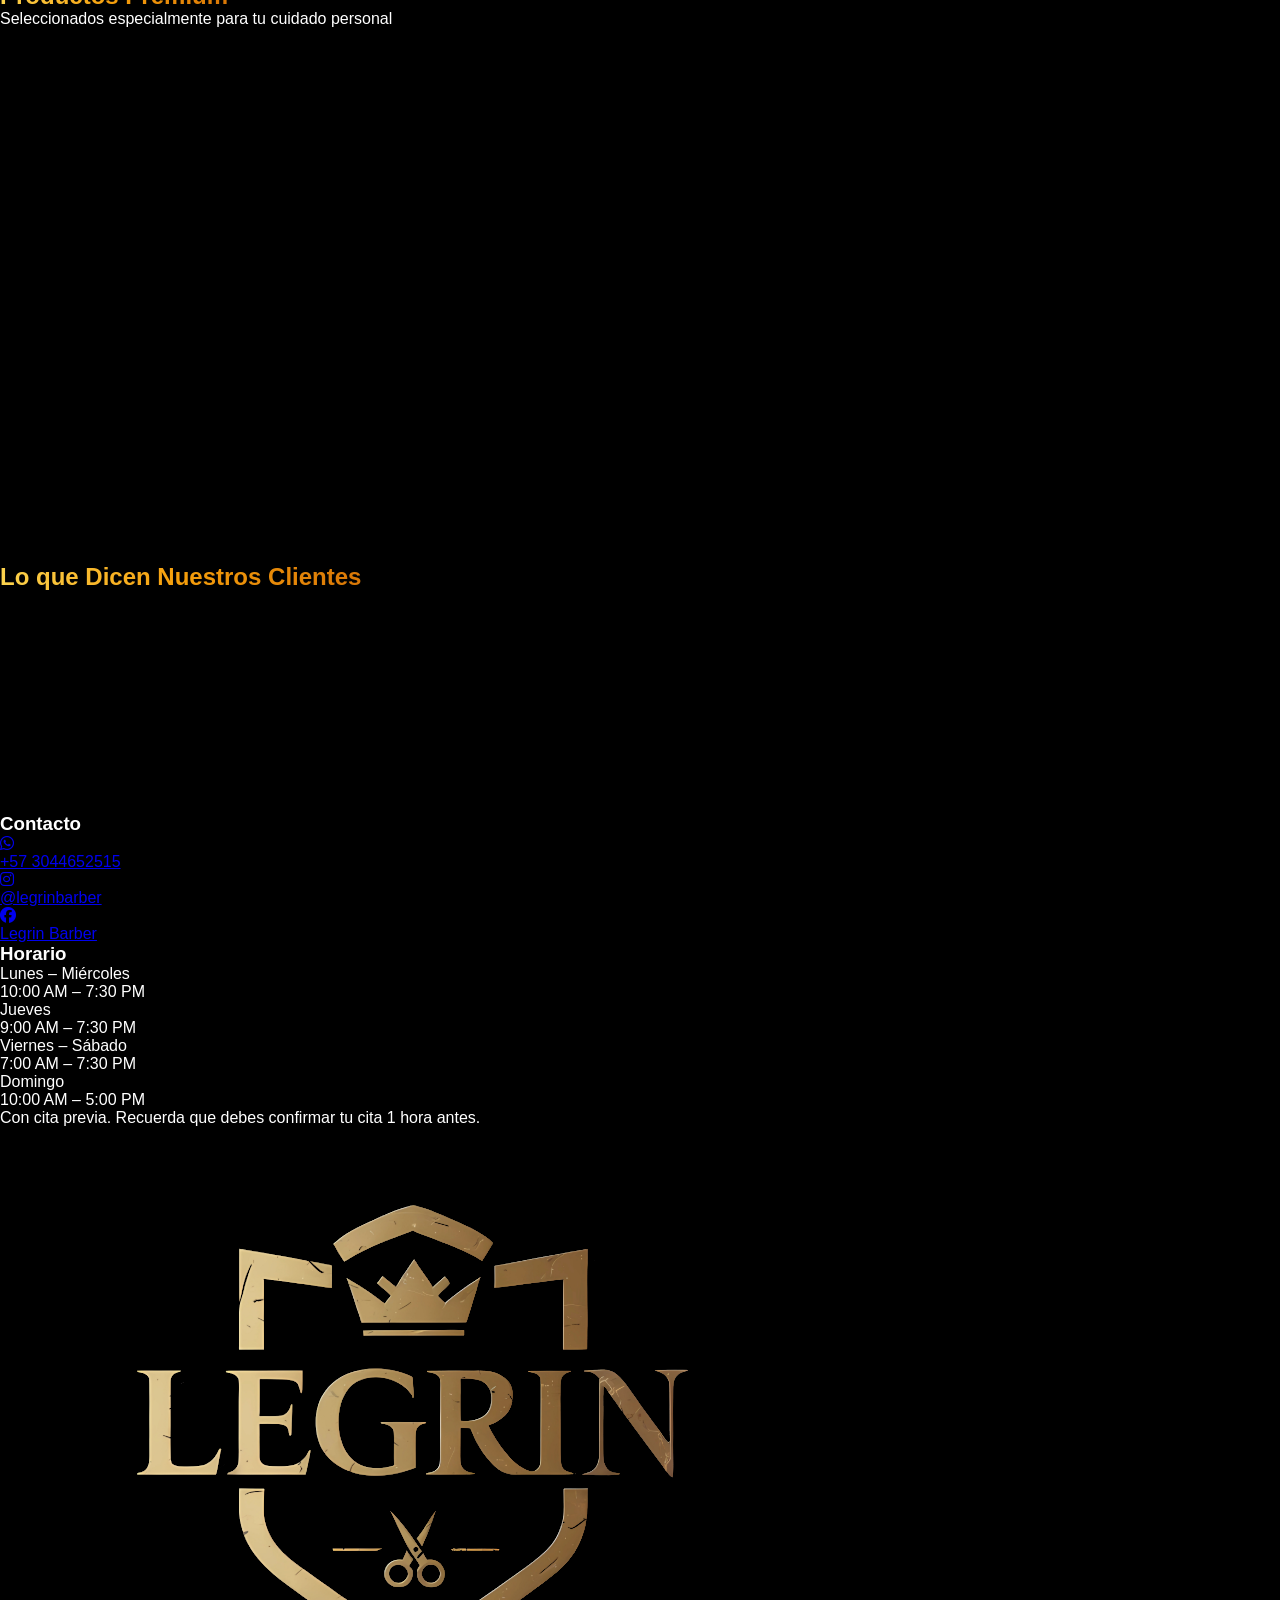
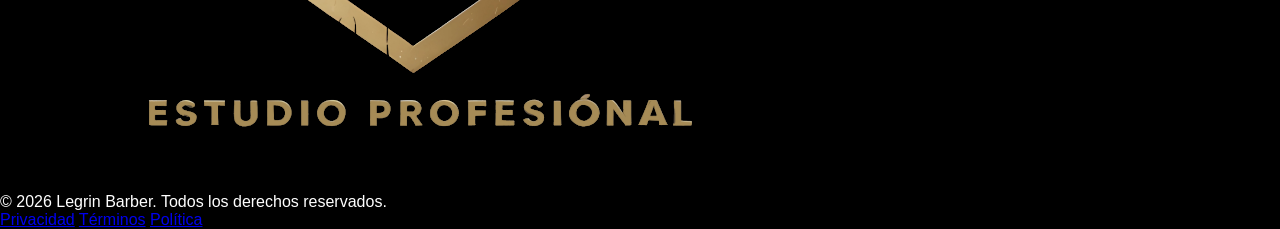
==== commit b4562e09: "Actualizar links de redes sociales oficiales de Legrin Barber" ====
--- a/Legrin/index.html
+++ b/Legrin/index.html
@@ -268,7 +268,7 @@
                     </div>
 
                     <!-- Botón principal -->
-                    <a href="https://instagram.com/gringolandia.co" target="_blank"
+                    <a href="https://www.instagram.com/legrinbarber/" target="_blank"
                        class="btn-premium flex items-center justify-center gap-3 w-full py-4 rounded-xl font-bold text-lg text-white"
                        style="background: linear-gradient(135deg, #ef4444 0%, #dc2626 100%);">
                         <i class="fas fa-play-circle text-xl"></i>
@@ -287,14 +287,14 @@
                             </div>
                             <div class="min-w-0">
                                 <p class="font-bold text-white">Instagram Live</p>
-                                <p class="text-gray-400 text-sm truncate">@gringolandia.co</p>
+                                <p class="text-gray-400 text-sm truncate">@legrinbarber</p>
                             </div>
                         </div>
                         <div class="flex items-center gap-2 mb-4">
                             <span class="status-dot status-dot-live"></span>
                             <span class="status-live text-sm font-semibold">En Vivo</span>
                         </div>
-                        <a href="https://instagram.com/gringolandia.co" target="_blank"
+                        <a href="https://www.instagram.com/legrinbarber/" target="_blank"
                            class="btn-premium w-full py-2 rounded-lg font-bold text-sm text-center text-white block"
                            style="background: linear-gradient(135deg, #833ab4, #fd1d1d);">
                             <i class="fab fa-instagram mr-2"></i>Ver Stream
@@ -309,14 +309,14 @@
                             </div>
                             <div class="min-w-0">
                                 <p class="font-bold text-white">TikTok Live</p>
-                                <p class="text-gray-400 text-sm truncate">@legrin_barber</p>
+                                <p class="text-gray-400 text-sm truncate">@legrinbarber</p>
                             </div>
                         </div>
                         <div class="flex items-center gap-2 mb-4">
                             <span class="status-dot status-dot-next"></span>
                             <span class="status-next text-sm font-semibold">Próximo: 3:00 PM</span>
                         </div>
-                        <a href="https://tiktok.com/@legrin_barber" target="_blank"
+                        <a href="https://www.tiktok.com/@legrinbarber" target="_blank"
                            class="btn-premium w-full py-2 rounded-lg font-bold text-sm text-center text-white block"
                            style="background: linear-gradient(135deg, #010101, #69c9d0);">
                             <i class="fab fa-tiktok mr-2"></i>Ver Stream
@@ -789,13 +789,13 @@
                             </div>
                             <span>+57 3044652515</span>
                         </a>
-                        <a href="https://instagram.com/gringolandia.co" class="flex items-center gap-4 text-gray-400 hover:text-amber-400 transition">
+                        <a href="https://www.instagram.com/legrinbarber/" class="flex items-center gap-4 text-gray-400 hover:text-amber-400 transition">
                             <div class="w-10 h-10 rounded-lg bg-pink-500/20 flex items-center justify-center text-pink-400">
                                 <i class="fab fa-instagram"></i>
                             </div>
-                            <span>@gringolandia.co</span>
+                            <span>@legrinbarber</span>
                         </a>
-                        <a href="https://facebook.com/legrin_barber" class="flex items-center gap-4 text-gray-400 hover:text-amber-400 transition">
+                        <a href="https://www.facebook.com/profile.php?id=61590731512516" class="flex items-center gap-4 text-gray-400 hover:text-amber-400 transition">
                             <div class="w-10 h-10 rounded-lg bg-blue-500/20 flex items-center justify-center text-blue-400">
                                 <i class="fab fa-facebook"></i>
                             </div>
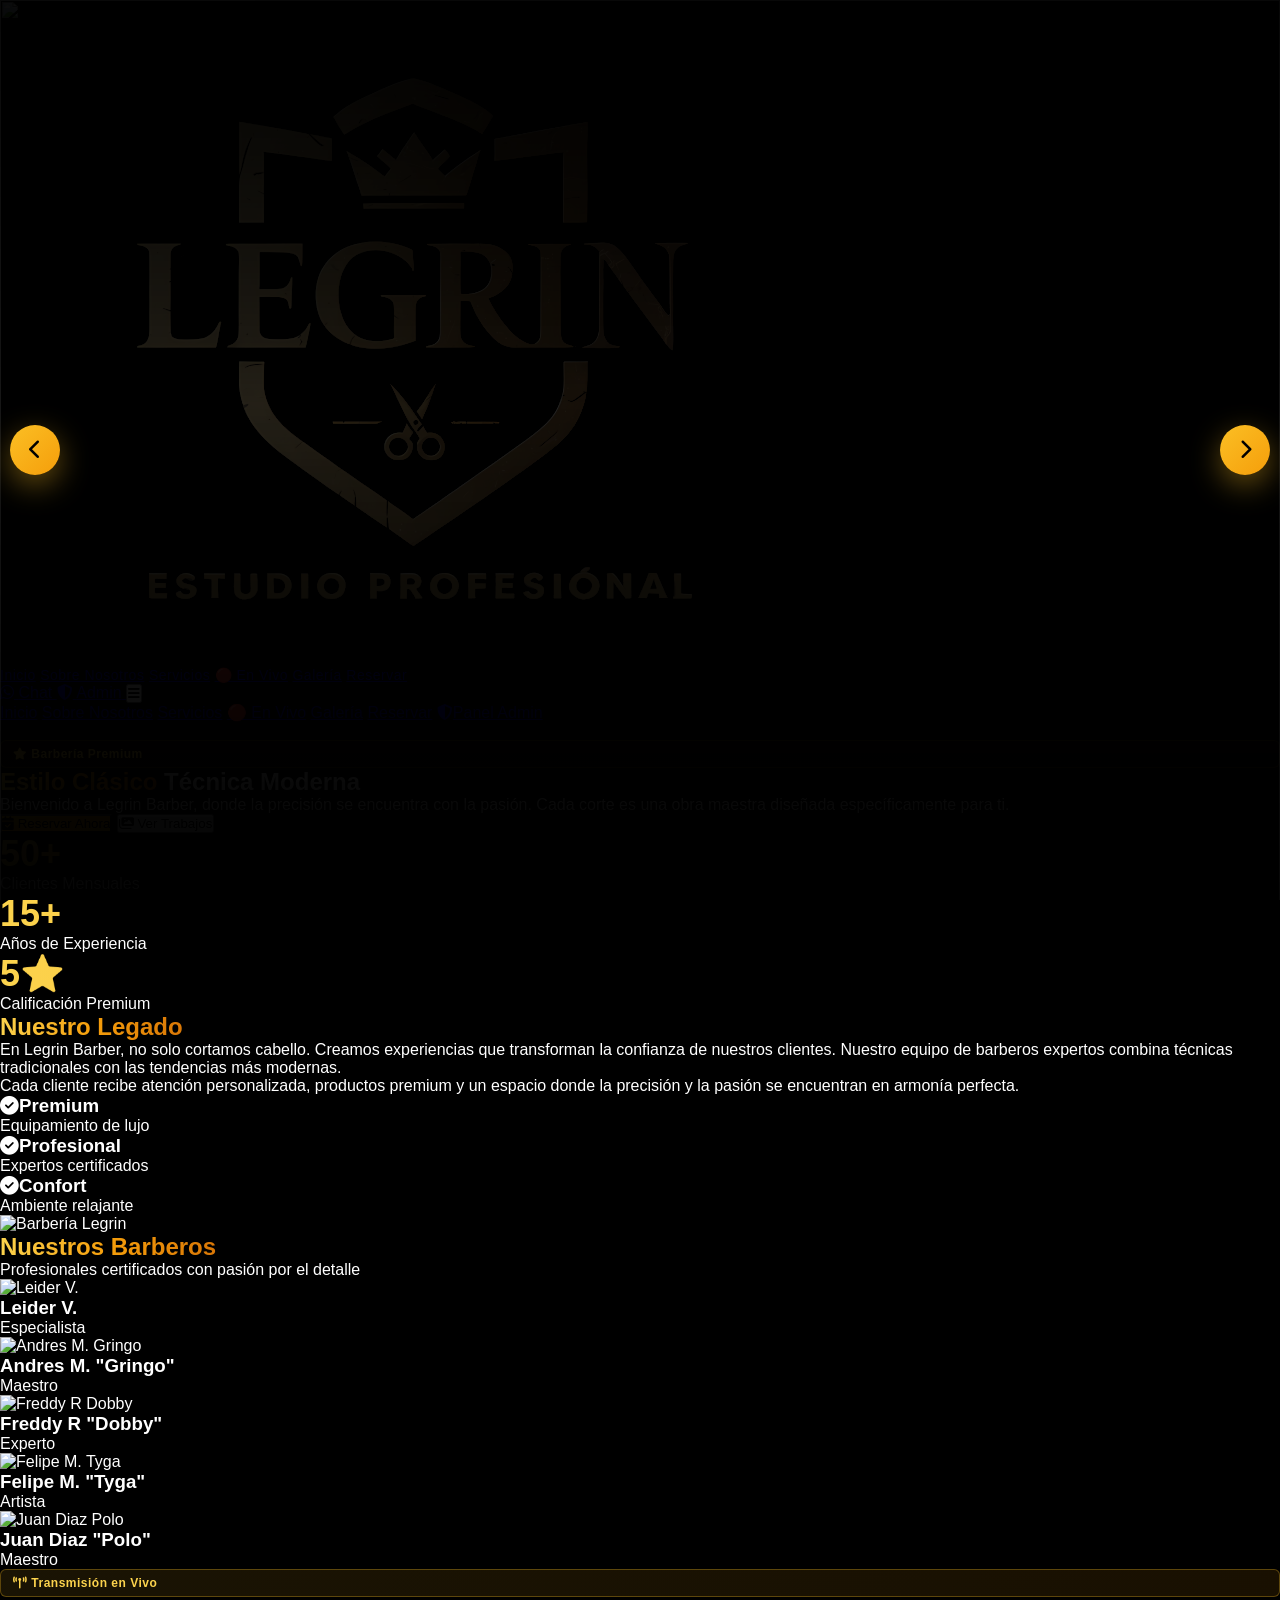
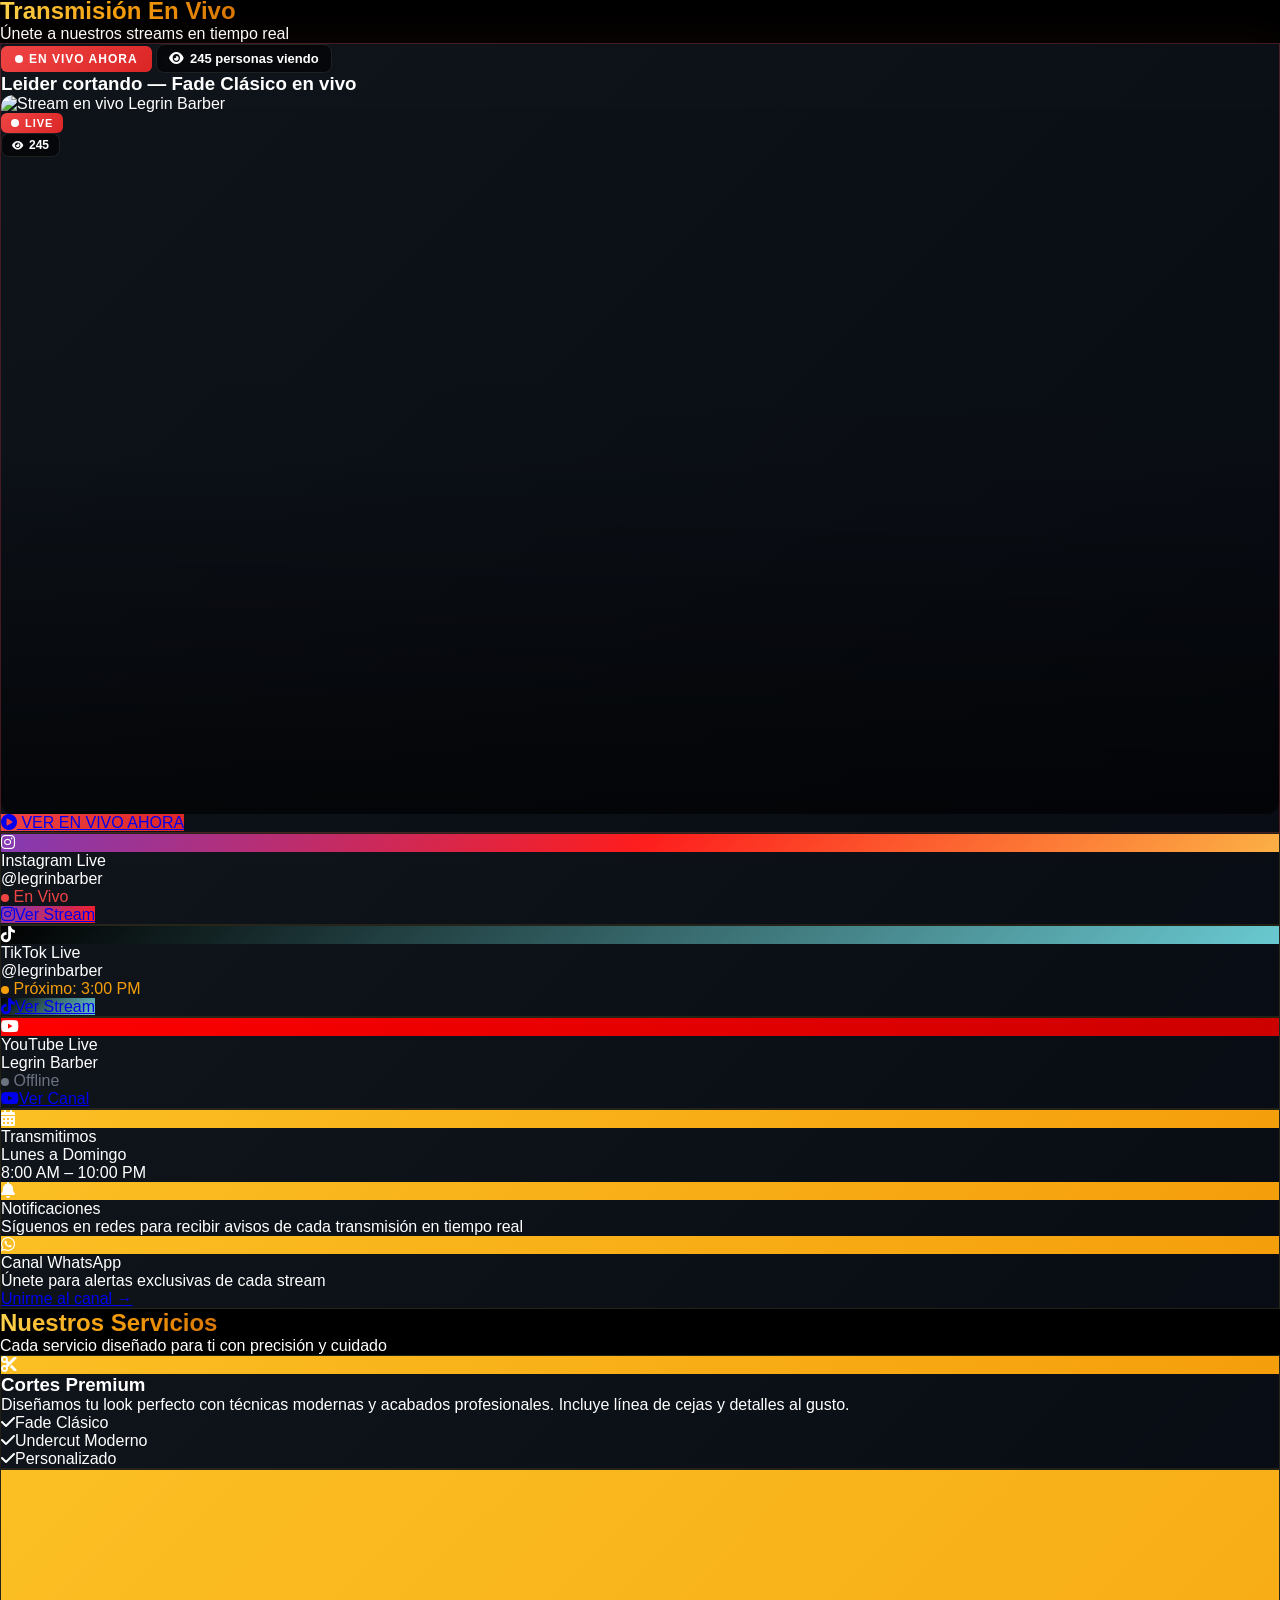
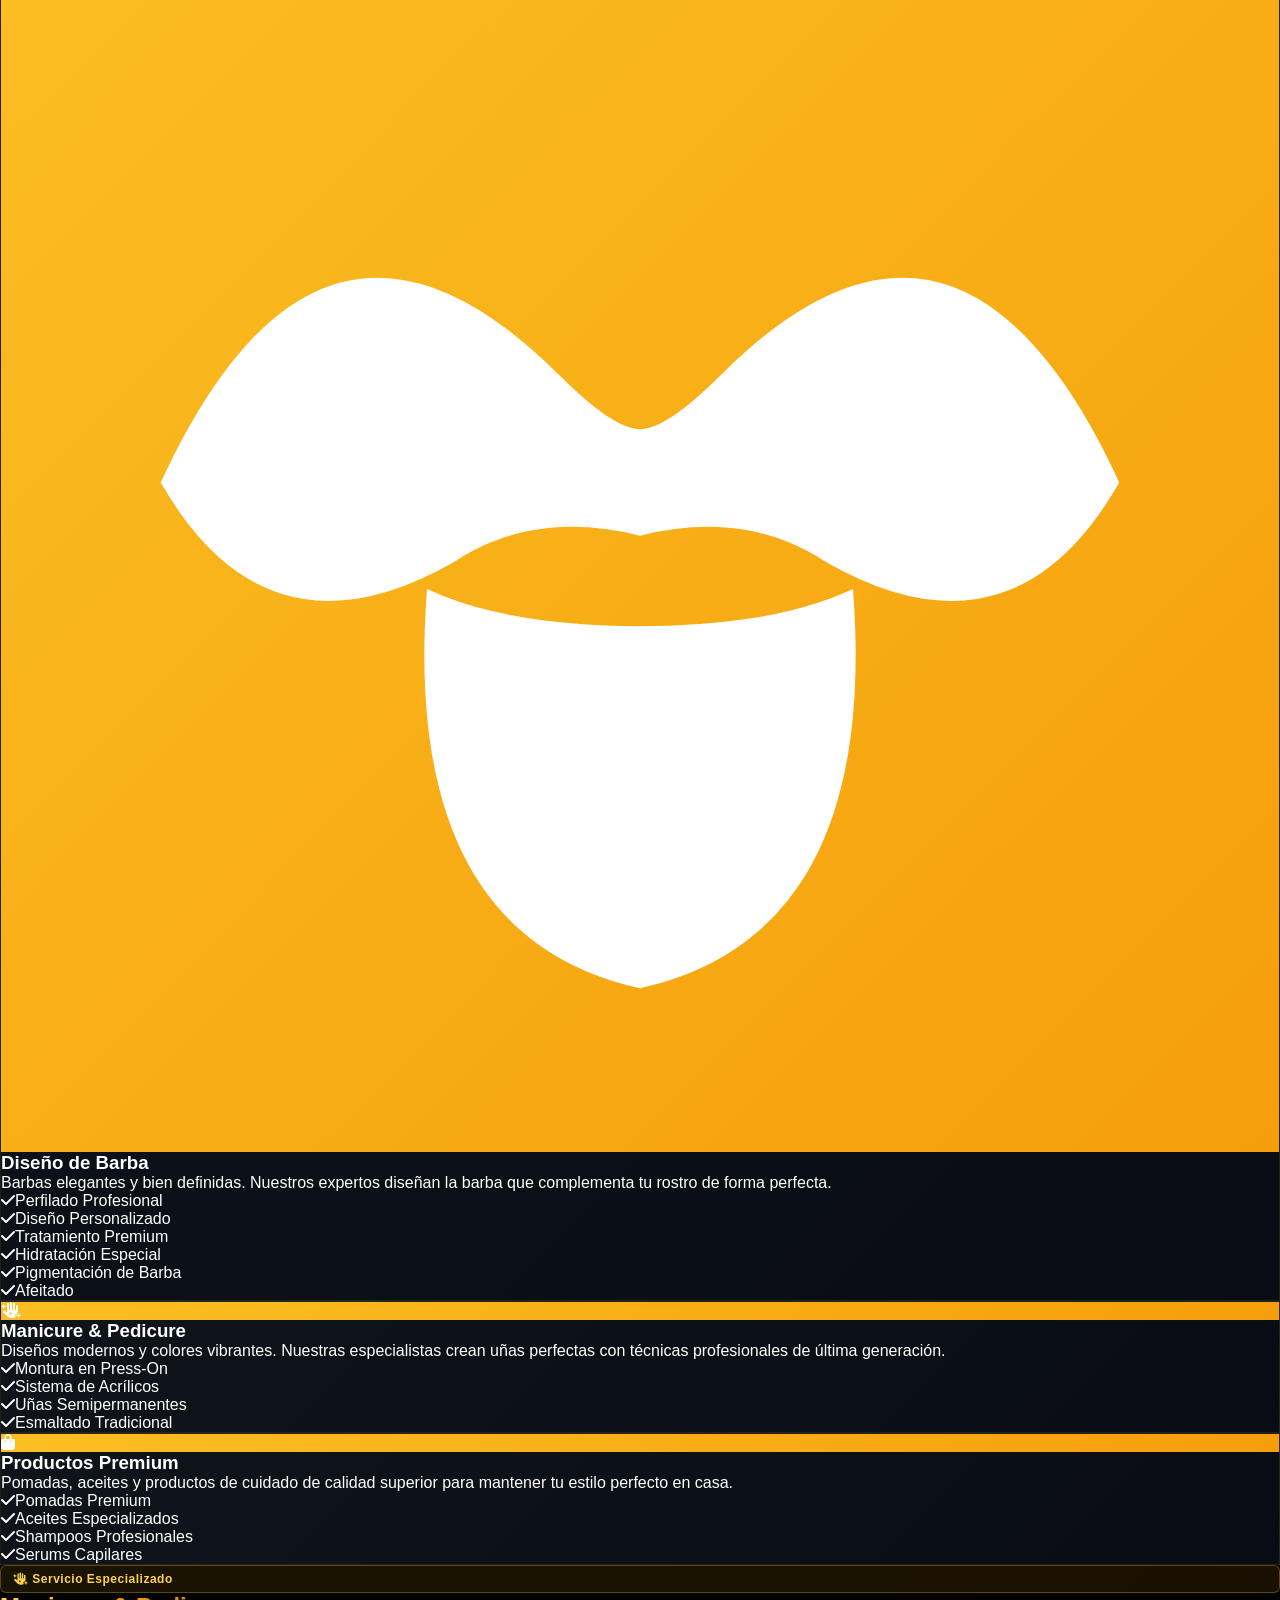
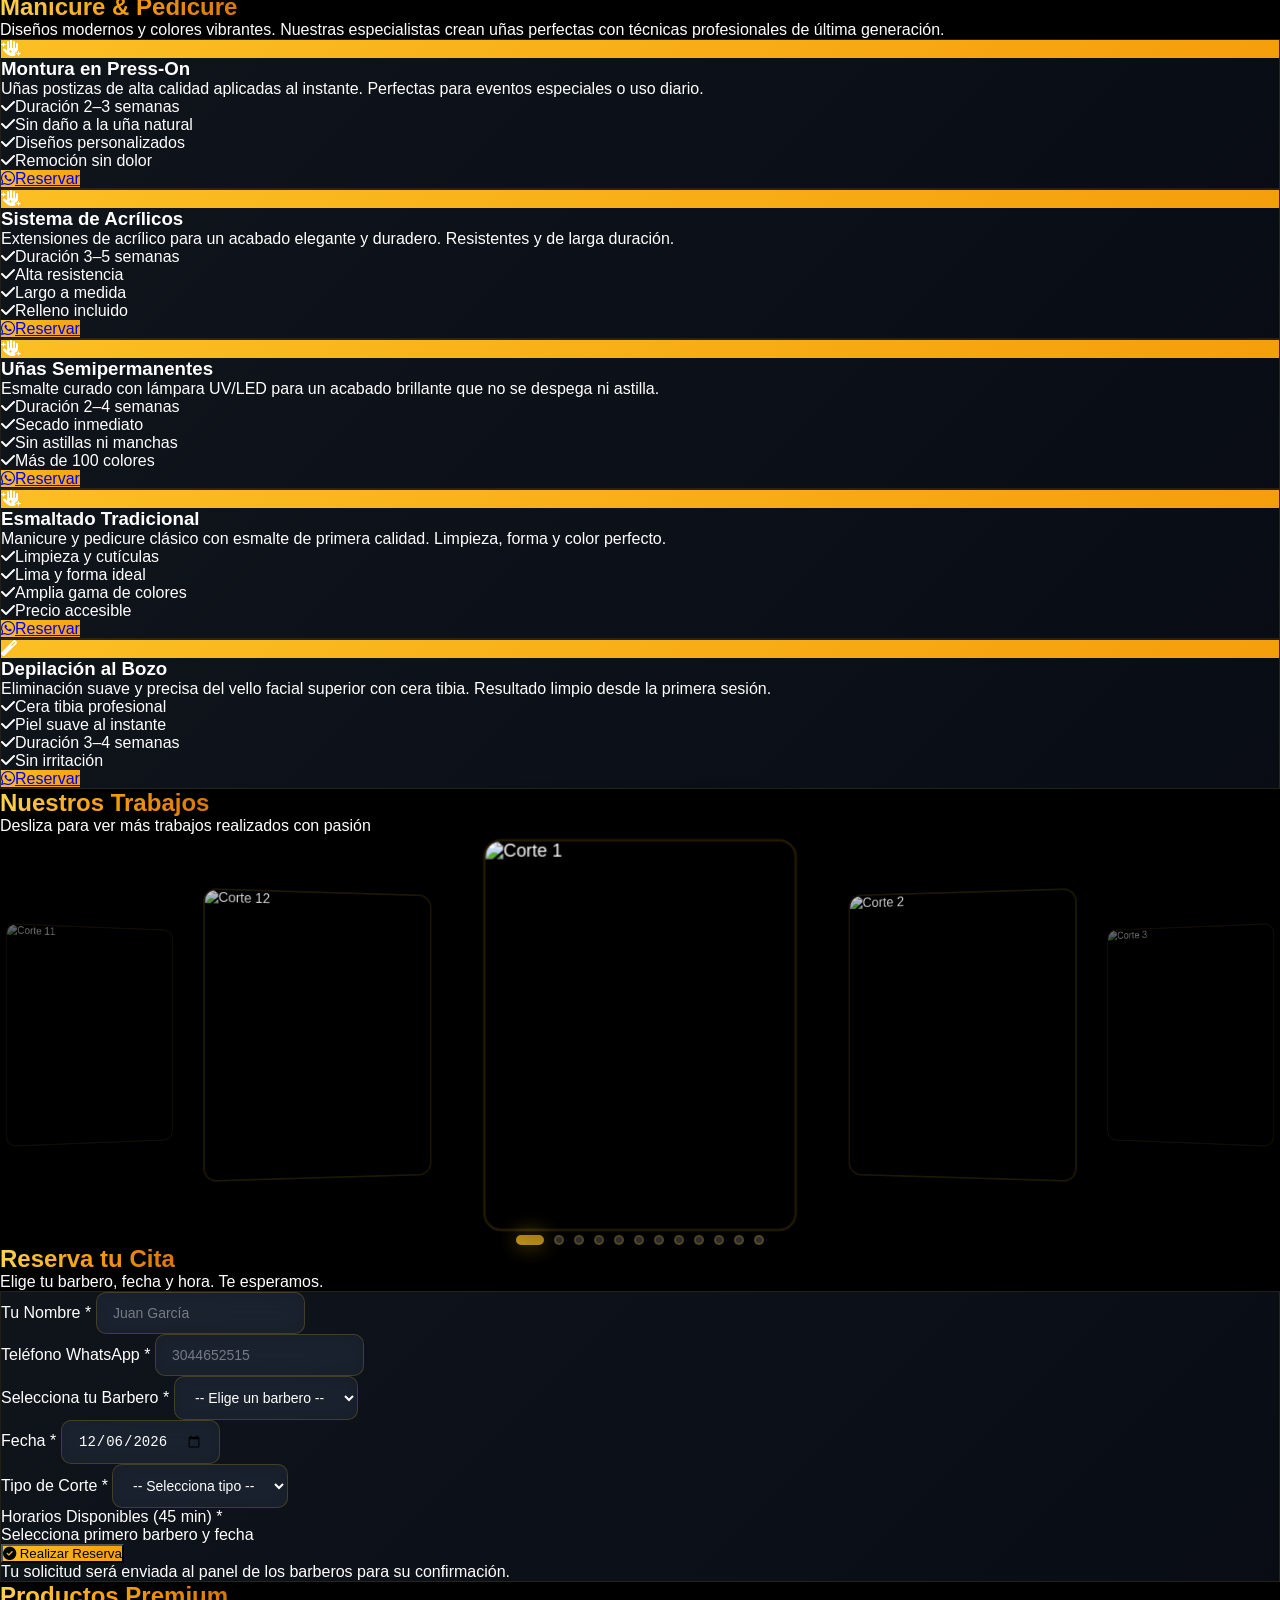
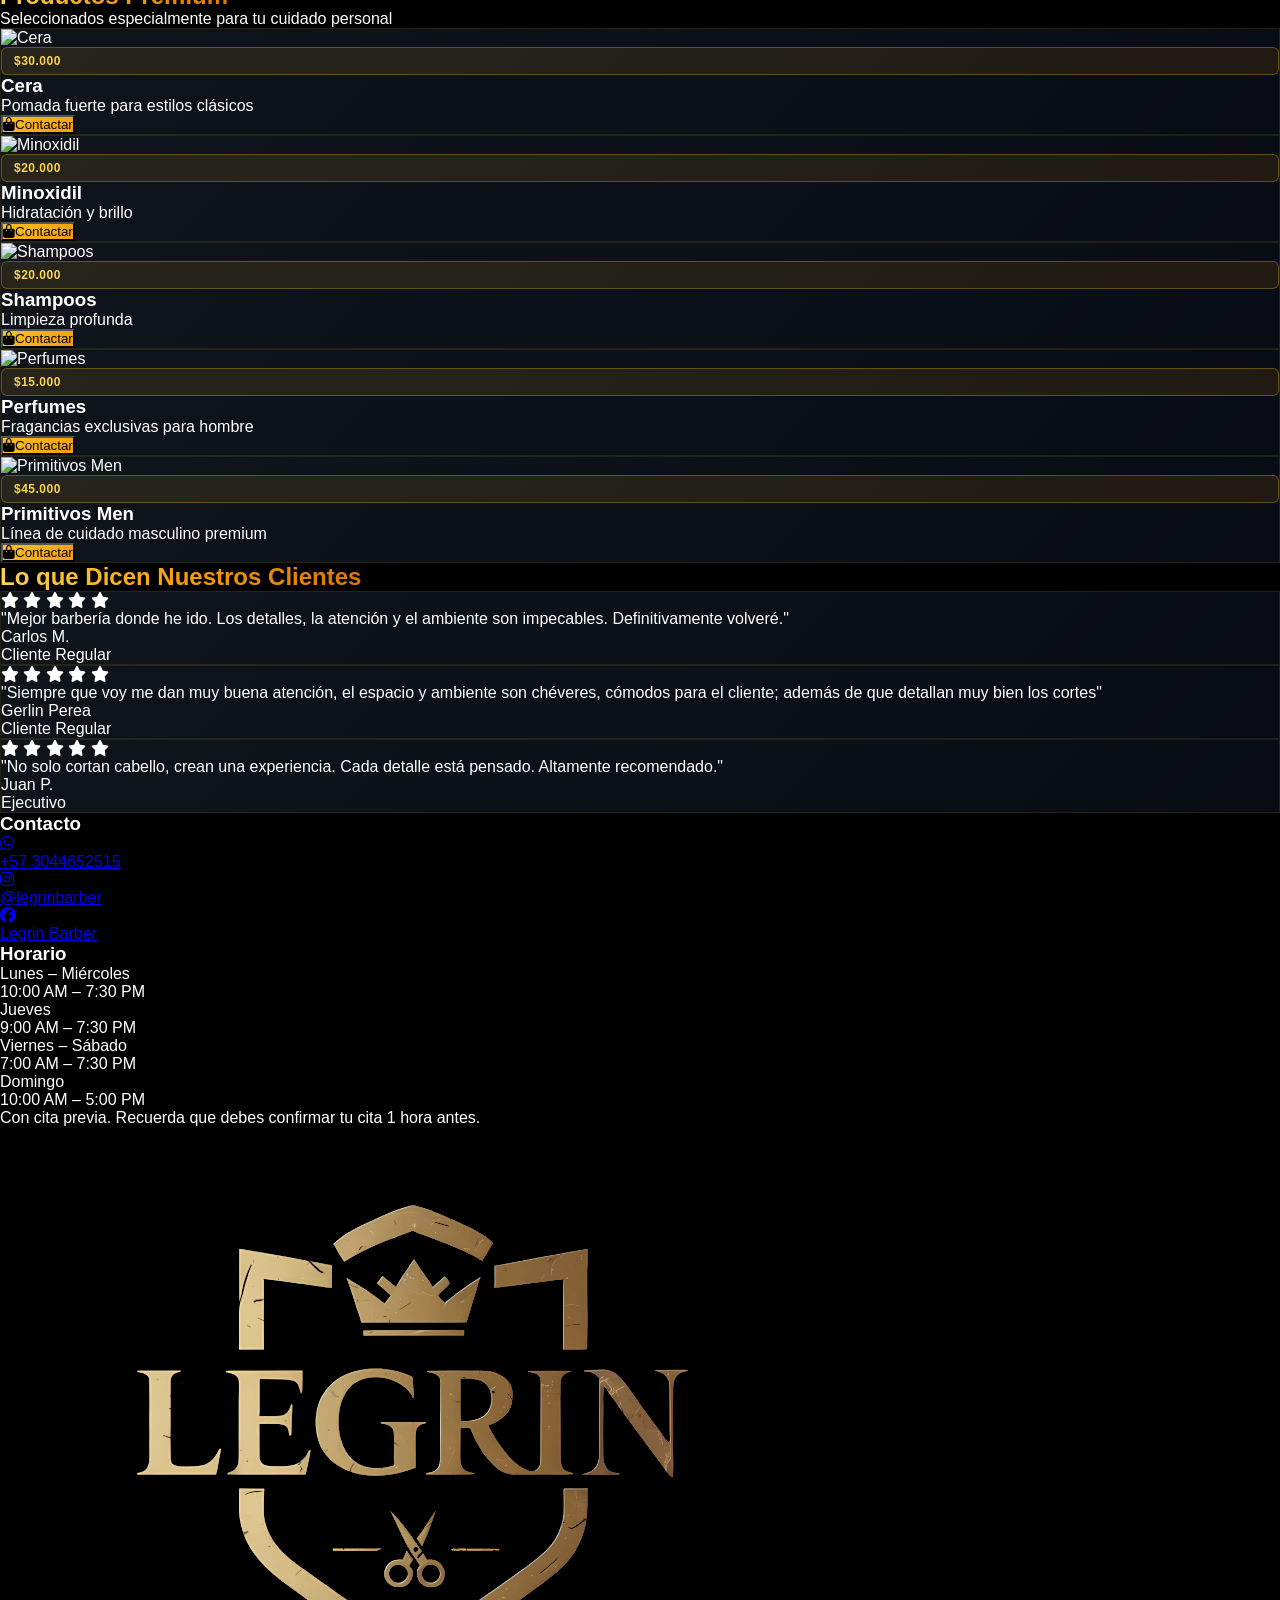
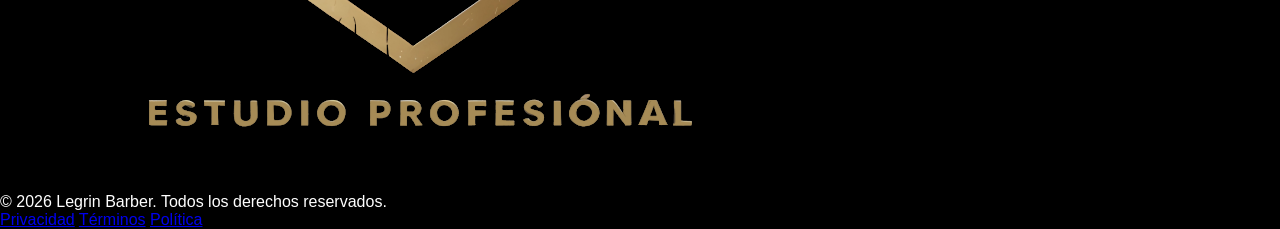
==== commit 9ef446d4: "Agregar sistema de pagos y recordatorios WhatsApp via Twilio - Modal de pago con countdown 30 min al" ====
--- a/Legrin/index.html
+++ b/Legrin/index.html
@@ -835,9 +835,92 @@
         </div>
     </section>
 
-    <!-- SCRIPTS: data → reservas → barberos → main → carousel → animations -->
+    <!-- ─── MODAL DE PAGO ────────────────────────────────────────────────────── -->
+    <div id="modal-pago" class="fixed inset-0 bg-black/85 z-50 items-center justify-center p-4"
+        style="display:none; backdrop-filter: blur(10px);">
+        <div class="card-premium rounded-2xl w-full max-w-md" style="animation: scaleIn 0.25s ease; max-height:90vh; overflow-y:auto;">
+
+            <!-- Header -->
+            <div class="gradient-amber rounded-t-2xl px-6 py-5 text-black">
+                <div class="flex items-center gap-3 mb-1">
+                    <i class="fas fa-lock text-xl"></i>
+                    <h3 class="text-xl font-black">Confirma tu Pago</h3>
+                </div>
+                <p class="text-sm font-semibold opacity-80">Para finalizar la reserva, realiza la transferencia</p>
+            </div>
+
+            <div class="p-6 space-y-5">
+
+                <!-- Cuenta regresiva -->
+                <div class="text-center bg-gray-900 rounded-xl p-4 border border-gray-700">
+                    <p class="text-xs text-gray-400 uppercase tracking-widest mb-1">Tiempo restante para pagar</p>
+                    <p id="mp-countdown" class="text-4xl font-black text-amber-400" style="font-variant-numeric: tabular-nums;">30:00</p>
+                    <p class="text-xs text-gray-500 mt-1">Si no pagas en este tiempo, la reserva se cancela</p>
+                </div>
+
+                <!-- Resumen de cita -->
+                <div class="bg-gray-900/60 rounded-xl p-4 border border-gray-800 text-sm">
+                    <p class="text-amber-400 text-xs font-bold uppercase tracking-widest mb-3">📋 Tu Cita</p>
+                    <div class="space-y-1.5 text-gray-300">
+                        <div class="flex justify-between"><span class="text-gray-500">Nombre</span><span class="font-semibold" id="mp-nombre">—</span></div>
+                        <div class="flex justify-between"><span class="text-gray-500">Barbero</span><span class="font-semibold" id="mp-barbero">—</span></div>
+                        <div class="flex justify-between"><span class="text-gray-500">Fecha</span><span class="font-semibold" id="mp-fecha">—</span></div>
+                        <div class="flex justify-between"><span class="text-gray-500">Hora</span><span class="font-semibold" id="mp-hora">—</span></div>
+                        <div class="flex justify-between"><span class="text-gray-500">Servicio</span><span class="font-semibold" id="mp-servicio">—</span></div>
+                    </div>
+                </div>
+
+                <!-- Monto -->
+                <div class="bg-amber-500/10 border border-amber-500/30 rounded-xl p-4 text-center">
+                    <p class="text-gray-400 text-sm">Monto a pagar <strong>ahora</strong></p>
+                    <p class="text-3xl font-black text-amber-400">$15.000 COP</p>
+                    <p class="text-xs text-gray-500 mt-1">Saldo restante ($10.000) se paga en la barbería</p>
+                </div>
+
+                <!-- Datos bancarios -->
+                <div class="bg-gray-900/60 rounded-xl p-4 border border-gray-800 text-sm">
+                    <p class="text-amber-400 text-xs font-bold uppercase tracking-widest mb-3">🏦 Datos para transferencia</p>
+                    <div class="space-y-1.5 text-gray-300">
+                        <div class="flex justify-between"><span class="text-gray-500">Banco</span><span class="font-semibold">[NOMBRE DEL BANCO]</span></div>
+                        <div class="flex justify-between"><span class="text-gray-500">Tipo</span><span class="font-semibold">[TIPO DE CUENTA]</span></div>
+                        <div class="flex justify-between"><span class="text-gray-500">Número</span><span class="font-semibold">[NÚMERO DE CUENTA]</span></div>
+                        <div class="flex justify-between"><span class="text-gray-500">Titular</span><span class="font-semibold">Legrin Barber</span></div>
+                    </div>
+                </div>
+
+                <!-- Instrucciones post-pago -->
+                <div class="bg-green-500/10 border border-green-500/20 rounded-xl p-4 text-sm text-gray-300">
+                    <p class="text-green-400 font-bold text-xs uppercase tracking-widest mb-2">📤 Después de pagar</p>
+                    <ol class="space-y-1 list-none">
+                        <li>1️⃣ Realiza la transferencia de $15.000</li>
+                        <li>2️⃣ Toma foto del comprobante</li>
+                        <li>3️⃣ Envíala a <strong class="text-white">+57 3102471637</strong> (Gringo)</li>
+                        <li>4️⃣ Incluye tu nombre en el mensaje</li>
+                    </ol>
+                </div>
+
+                <!-- Mensaje de expiración -->
+                <div id="mp-msg-expiracion" class="bg-red-500/10 border border-red-500/30 rounded-xl p-4 text-center" style="display:none;">
+                    <i class="fas fa-clock text-red-400 text-2xl mb-2 block"></i>
+                    <p class="text-red-400 font-bold text-sm">Tiempo agotado</p>
+                    <p class="text-gray-400 text-xs mt-1">Tu reserva fue cancelada automáticamente. Puedes crear una nueva.</p>
+                </div>
+
+                <!-- Botón -->
+                <button id="mp-btn-cerrar" onclick="cerrarModalPago()"
+                    class="w-full btn-premium gradient-amber text-black font-bold py-4 rounded-xl text-base">
+                    ✅ Entendido, voy a pagar
+                </button>
+
+                <p class="text-xs text-gray-500 text-center">¿Preguntas? <a href="https://wa.me/573044652515" target="_blank" class="text-amber-400 hover:underline">+57 3044652515 (Leider)</a></p>
+            </div>
+        </div>
+    </div>
+
+    <!-- SCRIPTS: data → reservas → pago → barberos → main → carousel → animations -->
     <script src="js/data.js"></script>
     <script src="js/reservas.js"></script>
+    <script src="js/pago.js"></script>
     <script src="js/barberos.js"></script>
     <script src="js/main.js"></script>
     <script src="js/carousel.js"></script>
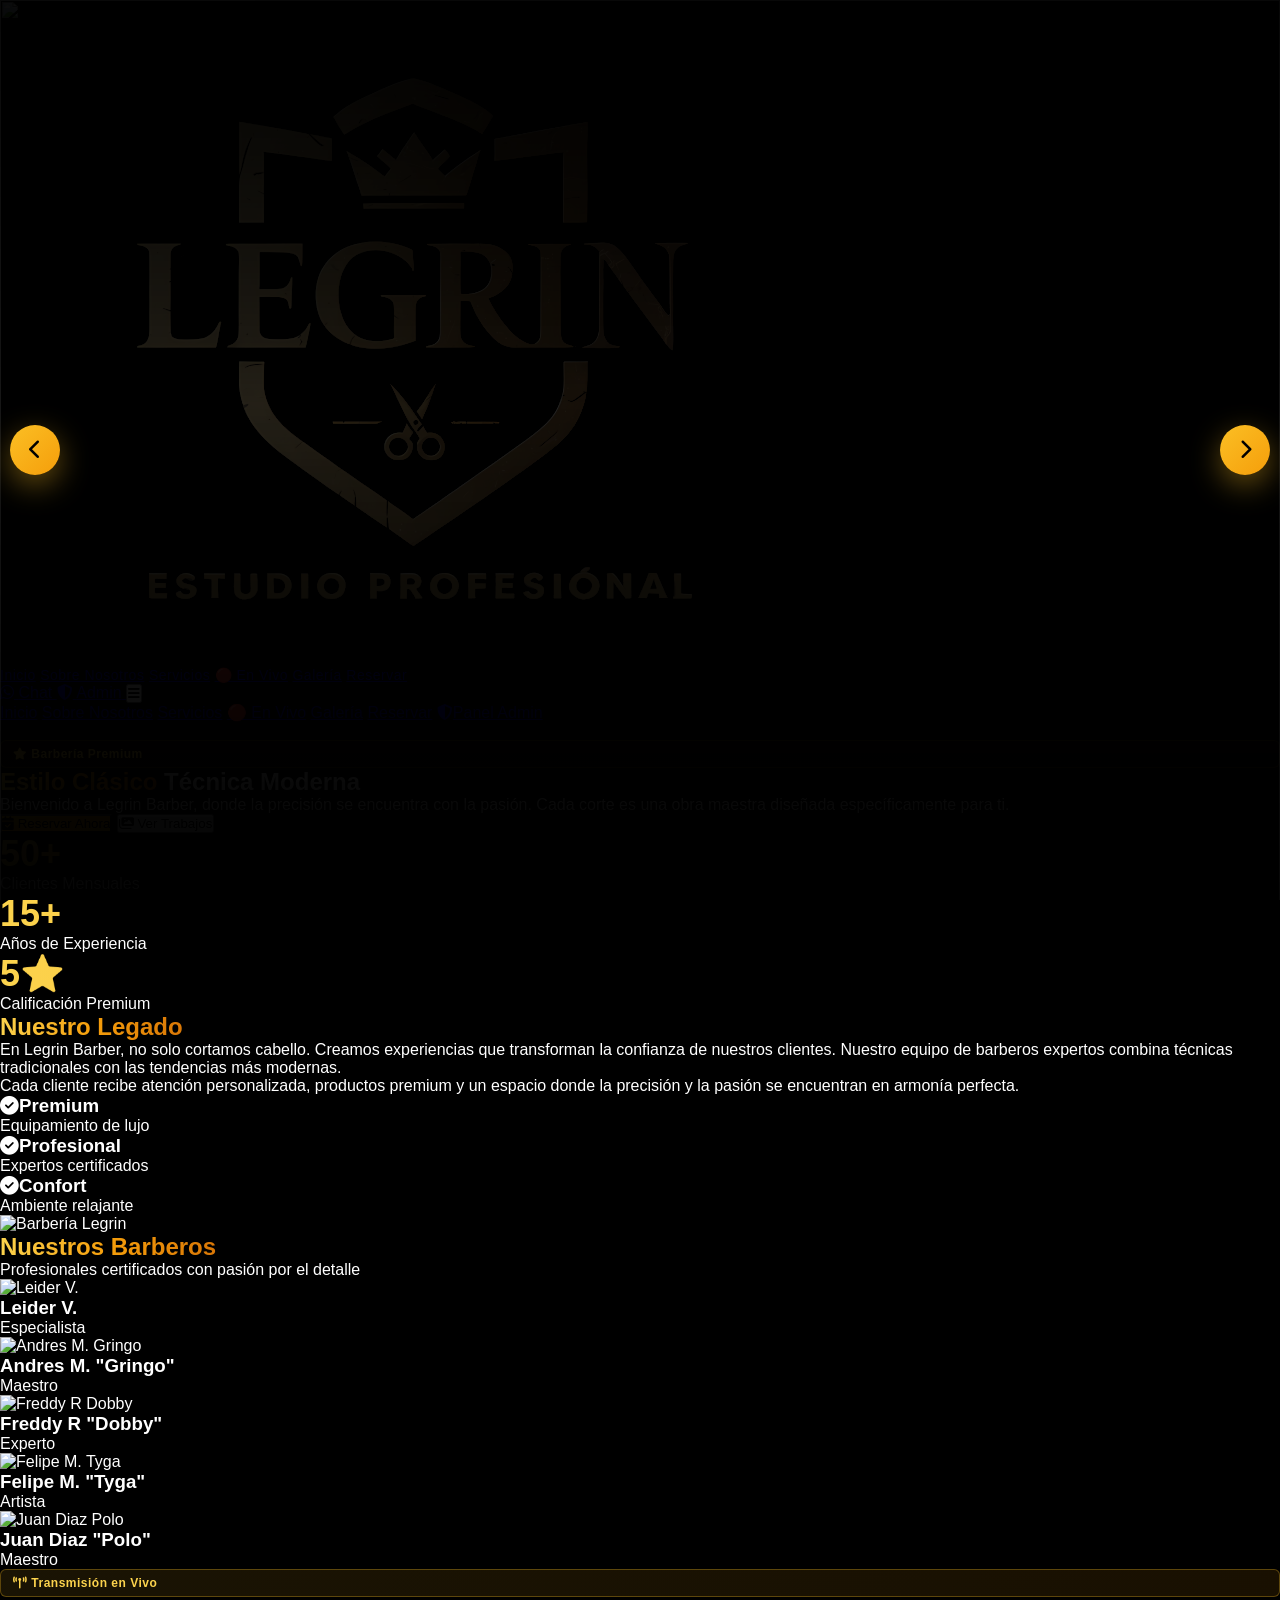
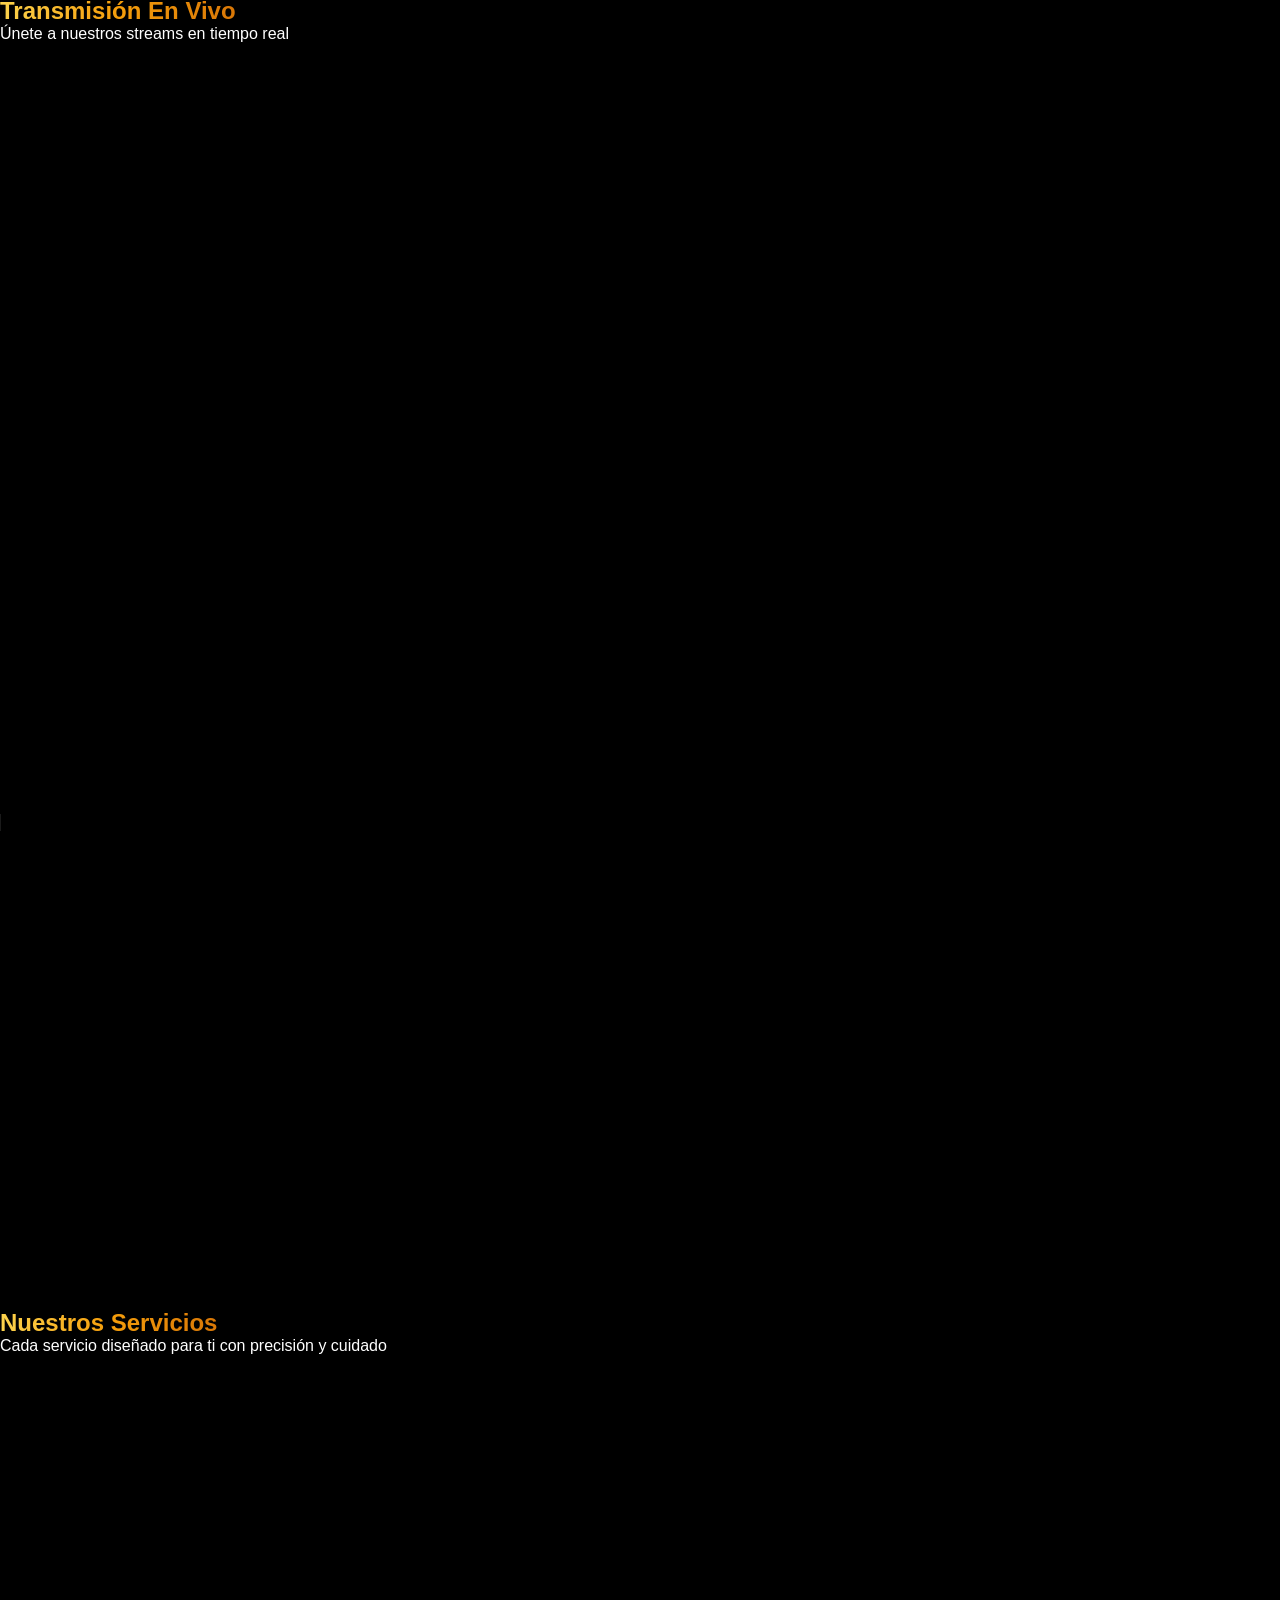
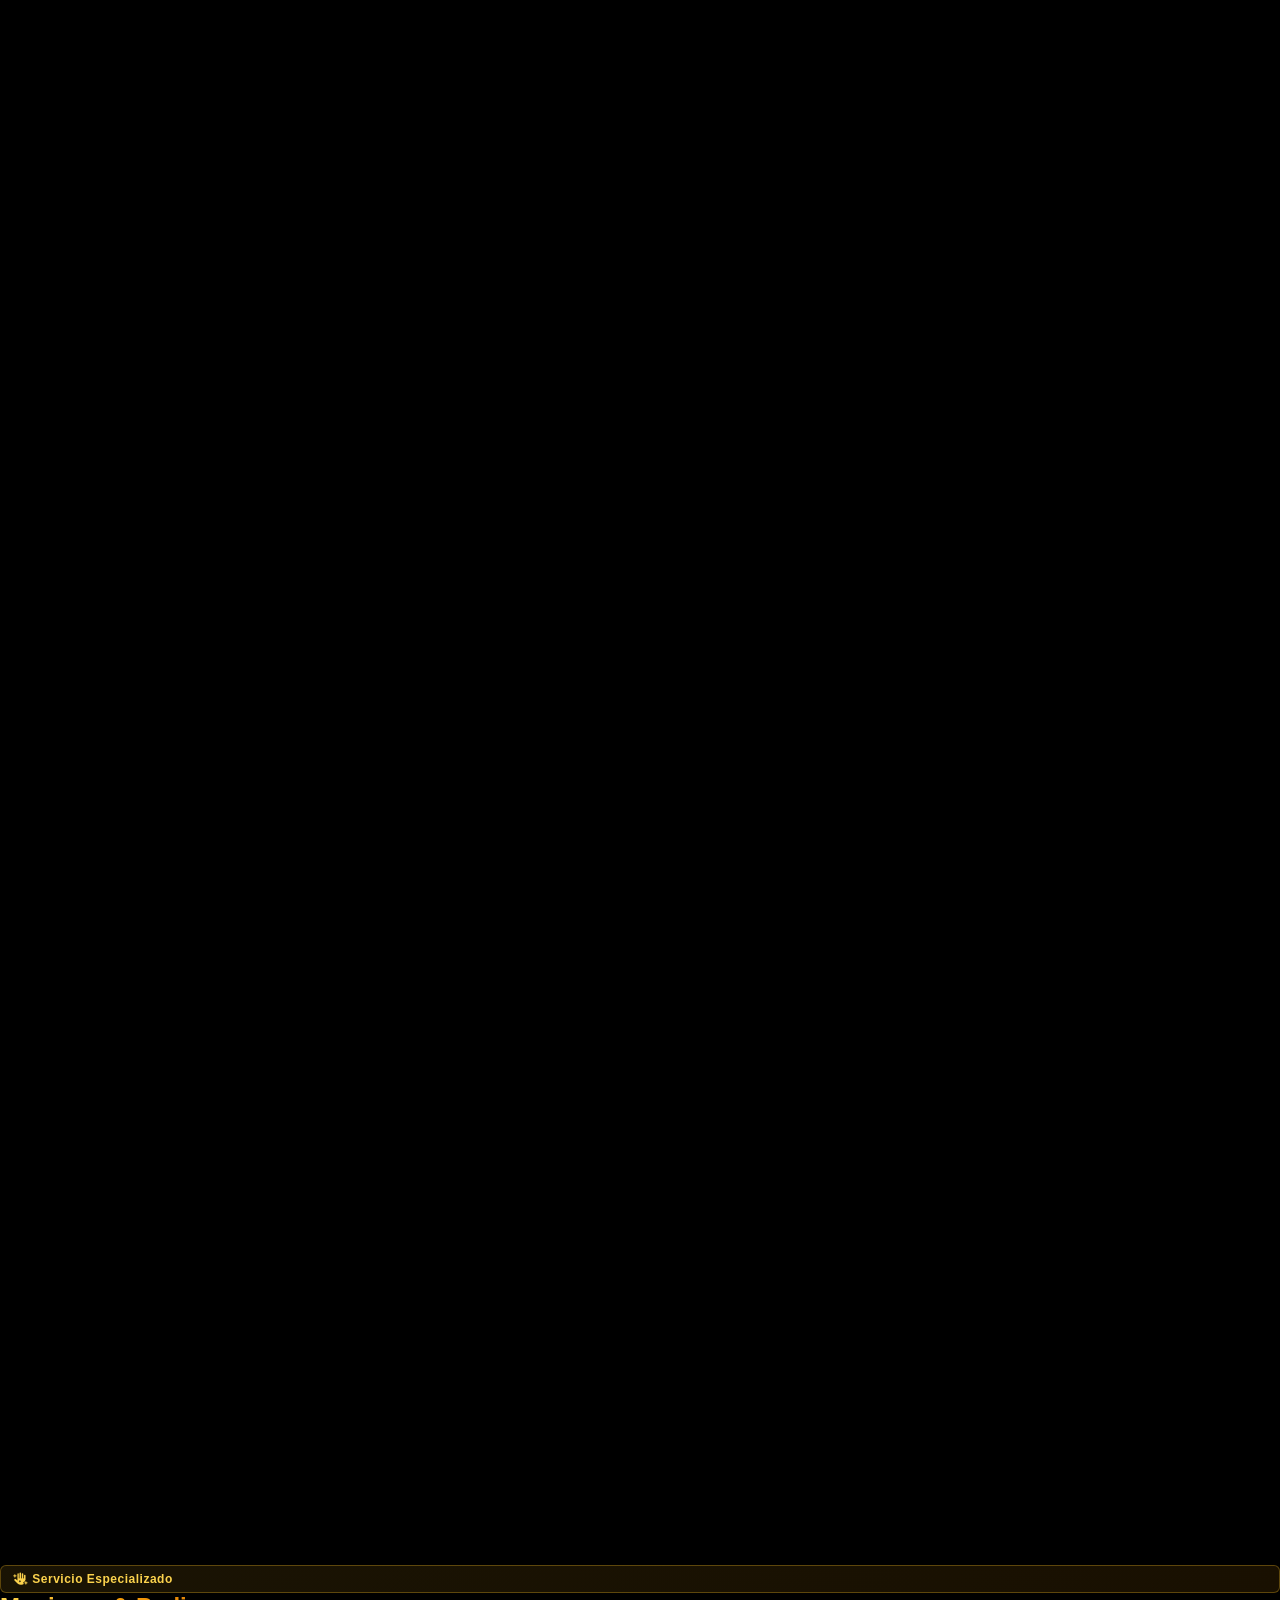
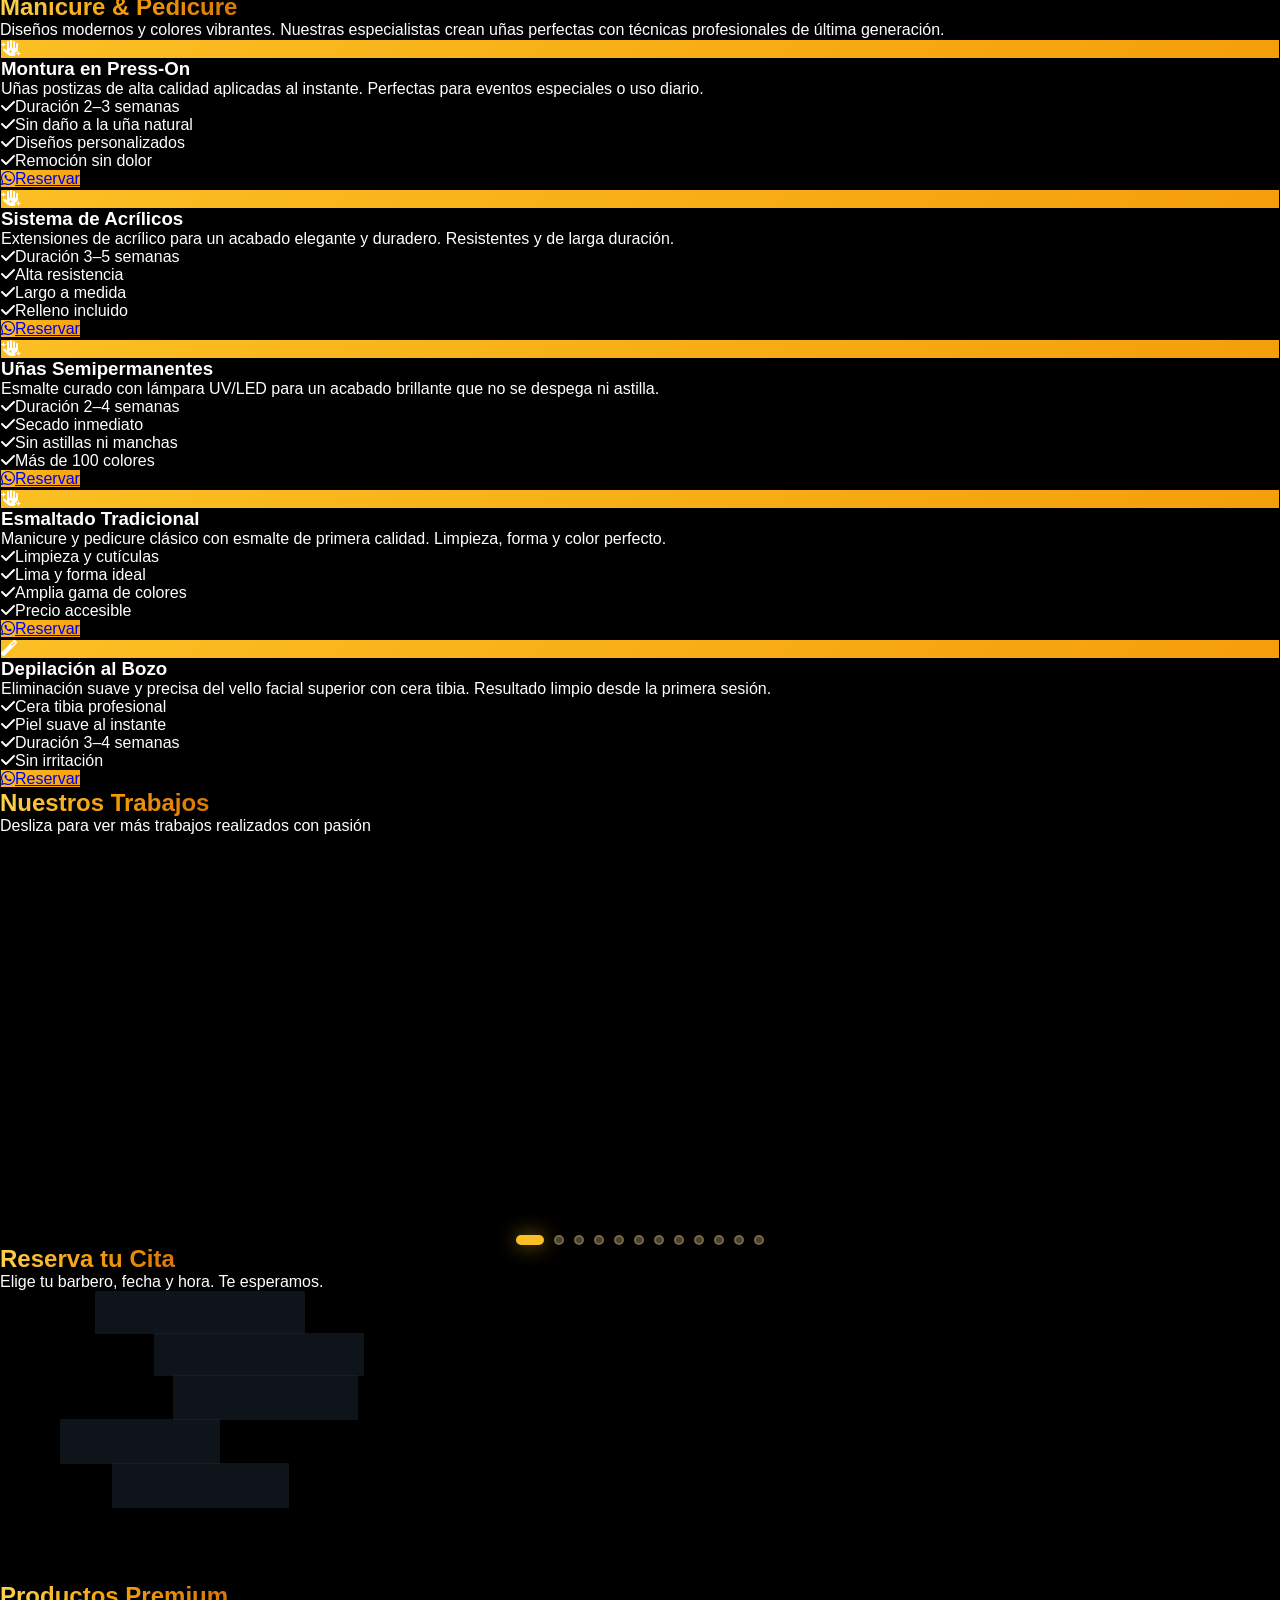
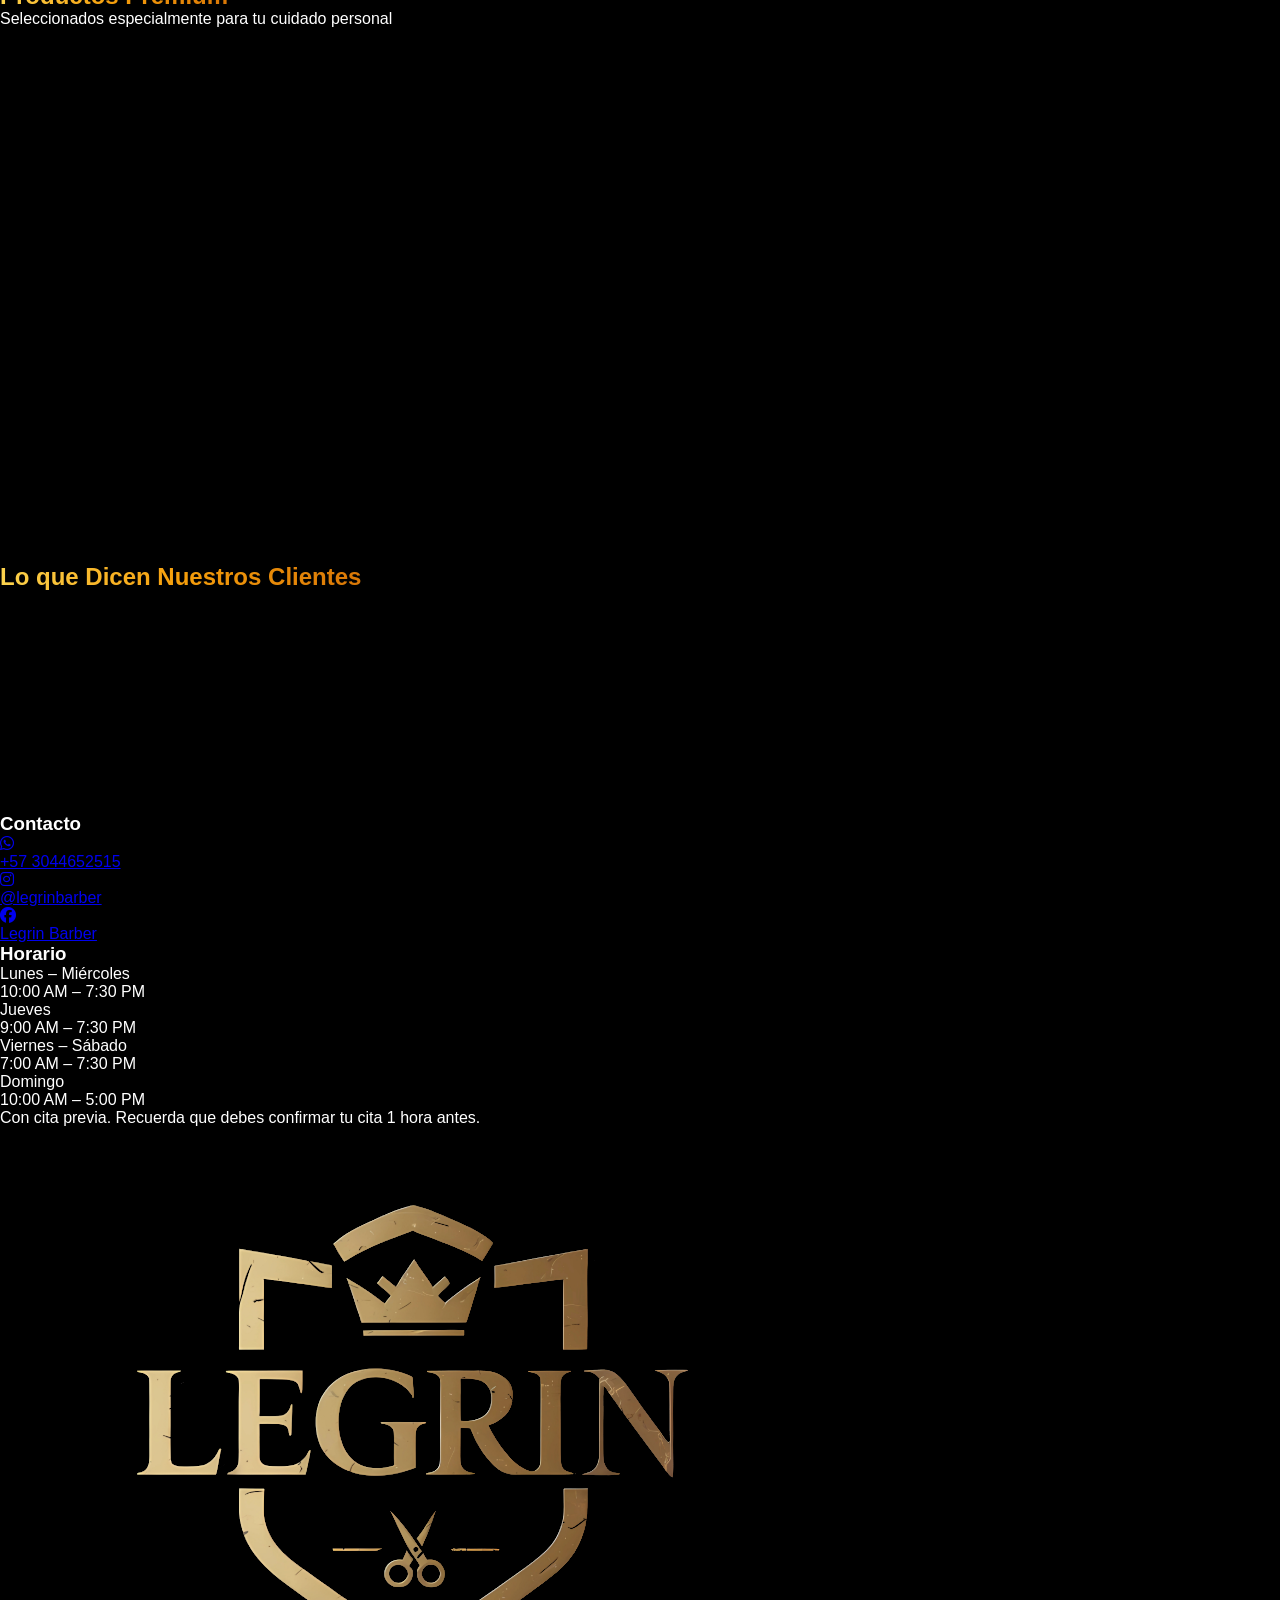
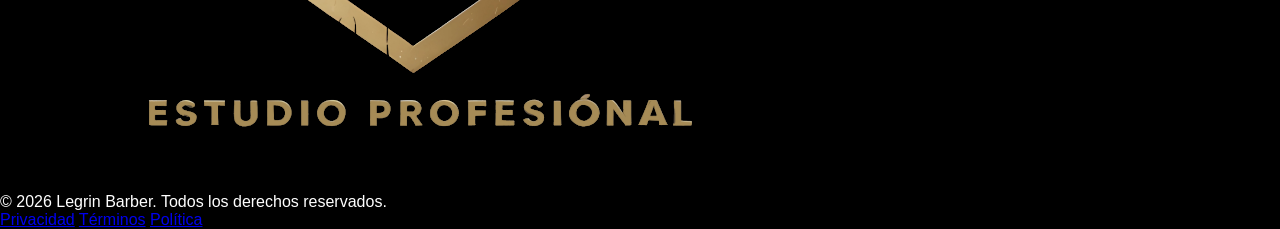
==== commit bc8aabaf: "Actualizar datos bancarios reales: Nequi 3102471637 Andres Palacios Co-Authored-By: Claude Sonnet 4." ====
--- a/Legrin/index.html
+++ b/Legrin/index.html
@@ -881,10 +881,10 @@
                 <div class="bg-gray-900/60 rounded-xl p-4 border border-gray-800 text-sm">
                     <p class="text-amber-400 text-xs font-bold uppercase tracking-widest mb-3">🏦 Datos para transferencia</p>
                     <div class="space-y-1.5 text-gray-300">
-                        <div class="flex justify-between"><span class="text-gray-500">Banco</span><span class="font-semibold">[NOMBRE DEL BANCO]</span></div>
-                        <div class="flex justify-between"><span class="text-gray-500">Tipo</span><span class="font-semibold">[TIPO DE CUENTA]</span></div>
-                        <div class="flex justify-between"><span class="text-gray-500">Número</span><span class="font-semibold">[NÚMERO DE CUENTA]</span></div>
-                        <div class="flex justify-between"><span class="text-gray-500">Titular</span><span class="font-semibold">Legrin Barber</span></div>
+                        <div class="flex justify-between"><span class="text-gray-500">Banco</span><span class="font-semibold">Nequi</span></div>
+                        <div class="flex justify-between"><span class="text-gray-500">Tipo</span><span class="font-semibold">Ahorros</span></div>
+                        <div class="flex justify-between"><span class="text-gray-500">Número</span><span class="font-semibold">3102471637</span></div>
+                        <div class="flex justify-between"><span class="text-gray-500">Titular</span><span class="font-semibold">Andres Palacios</span></div>
                     </div>
                 </div>
 
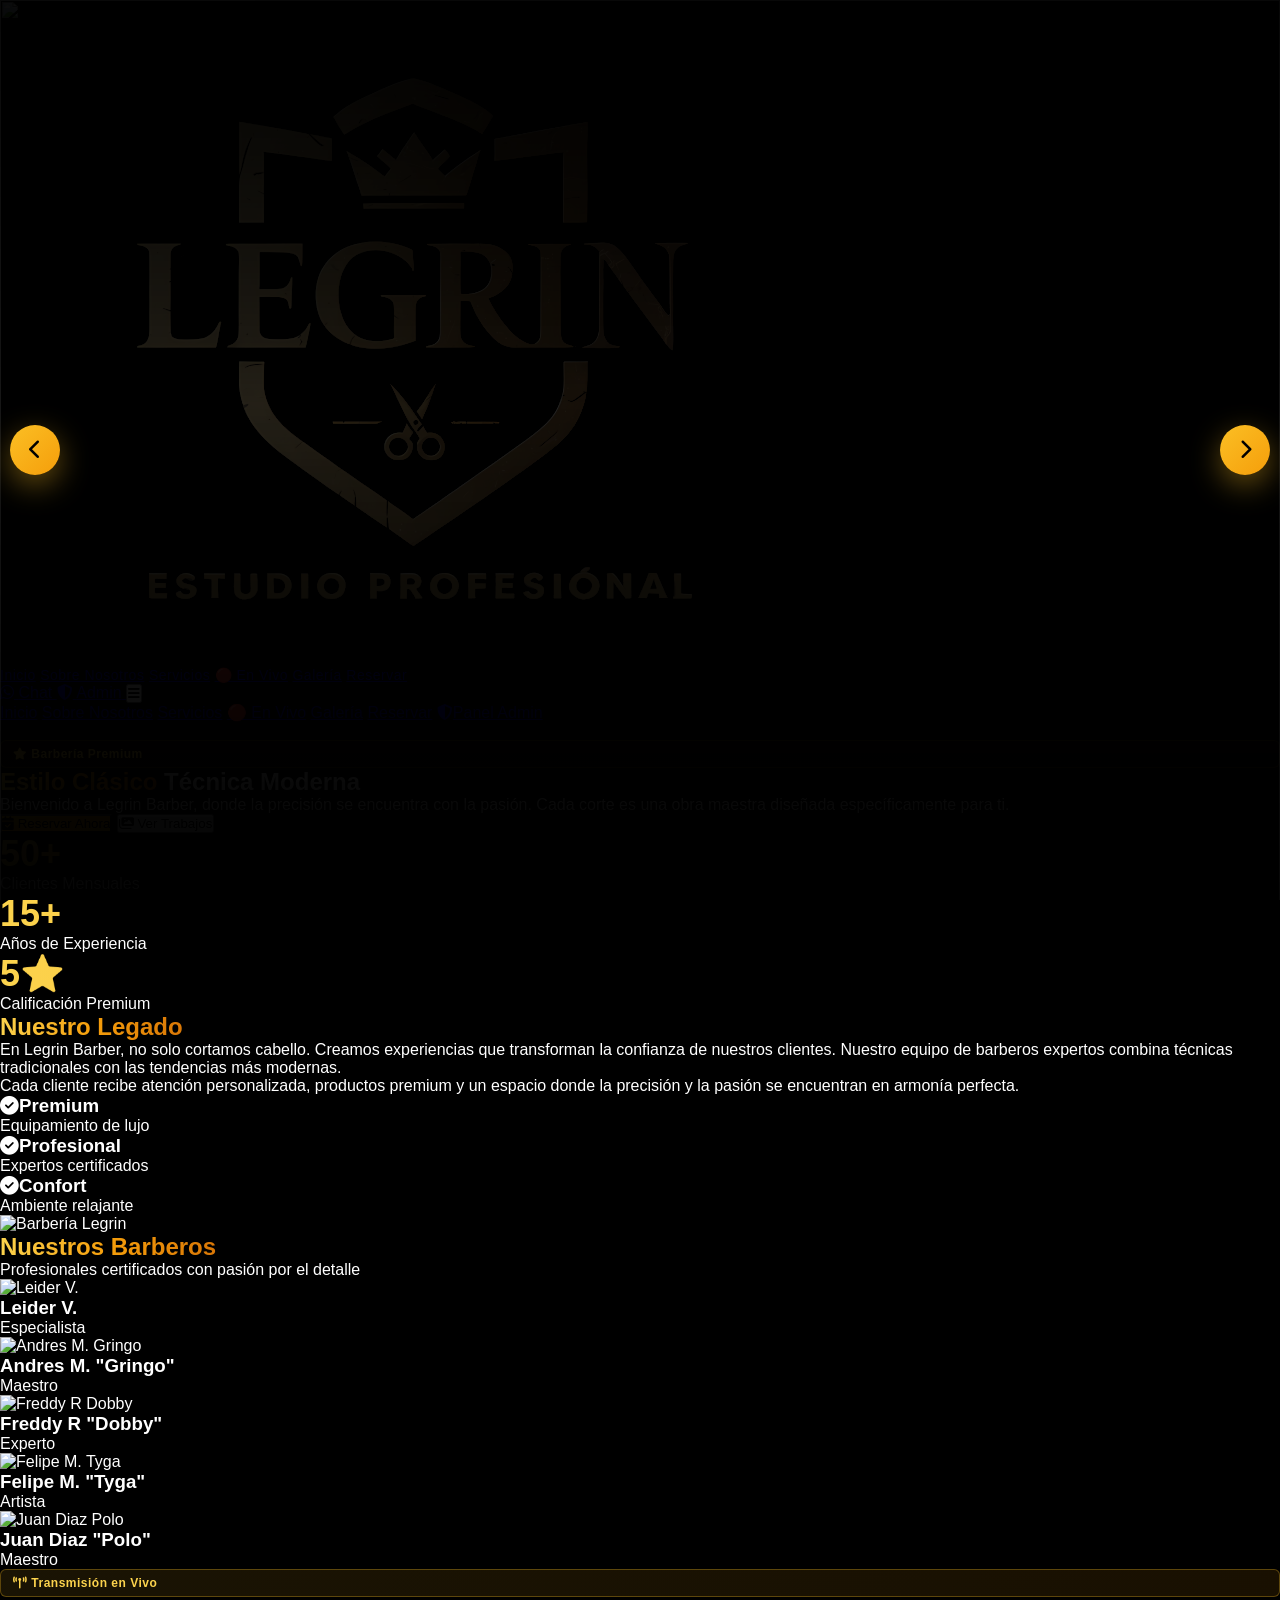
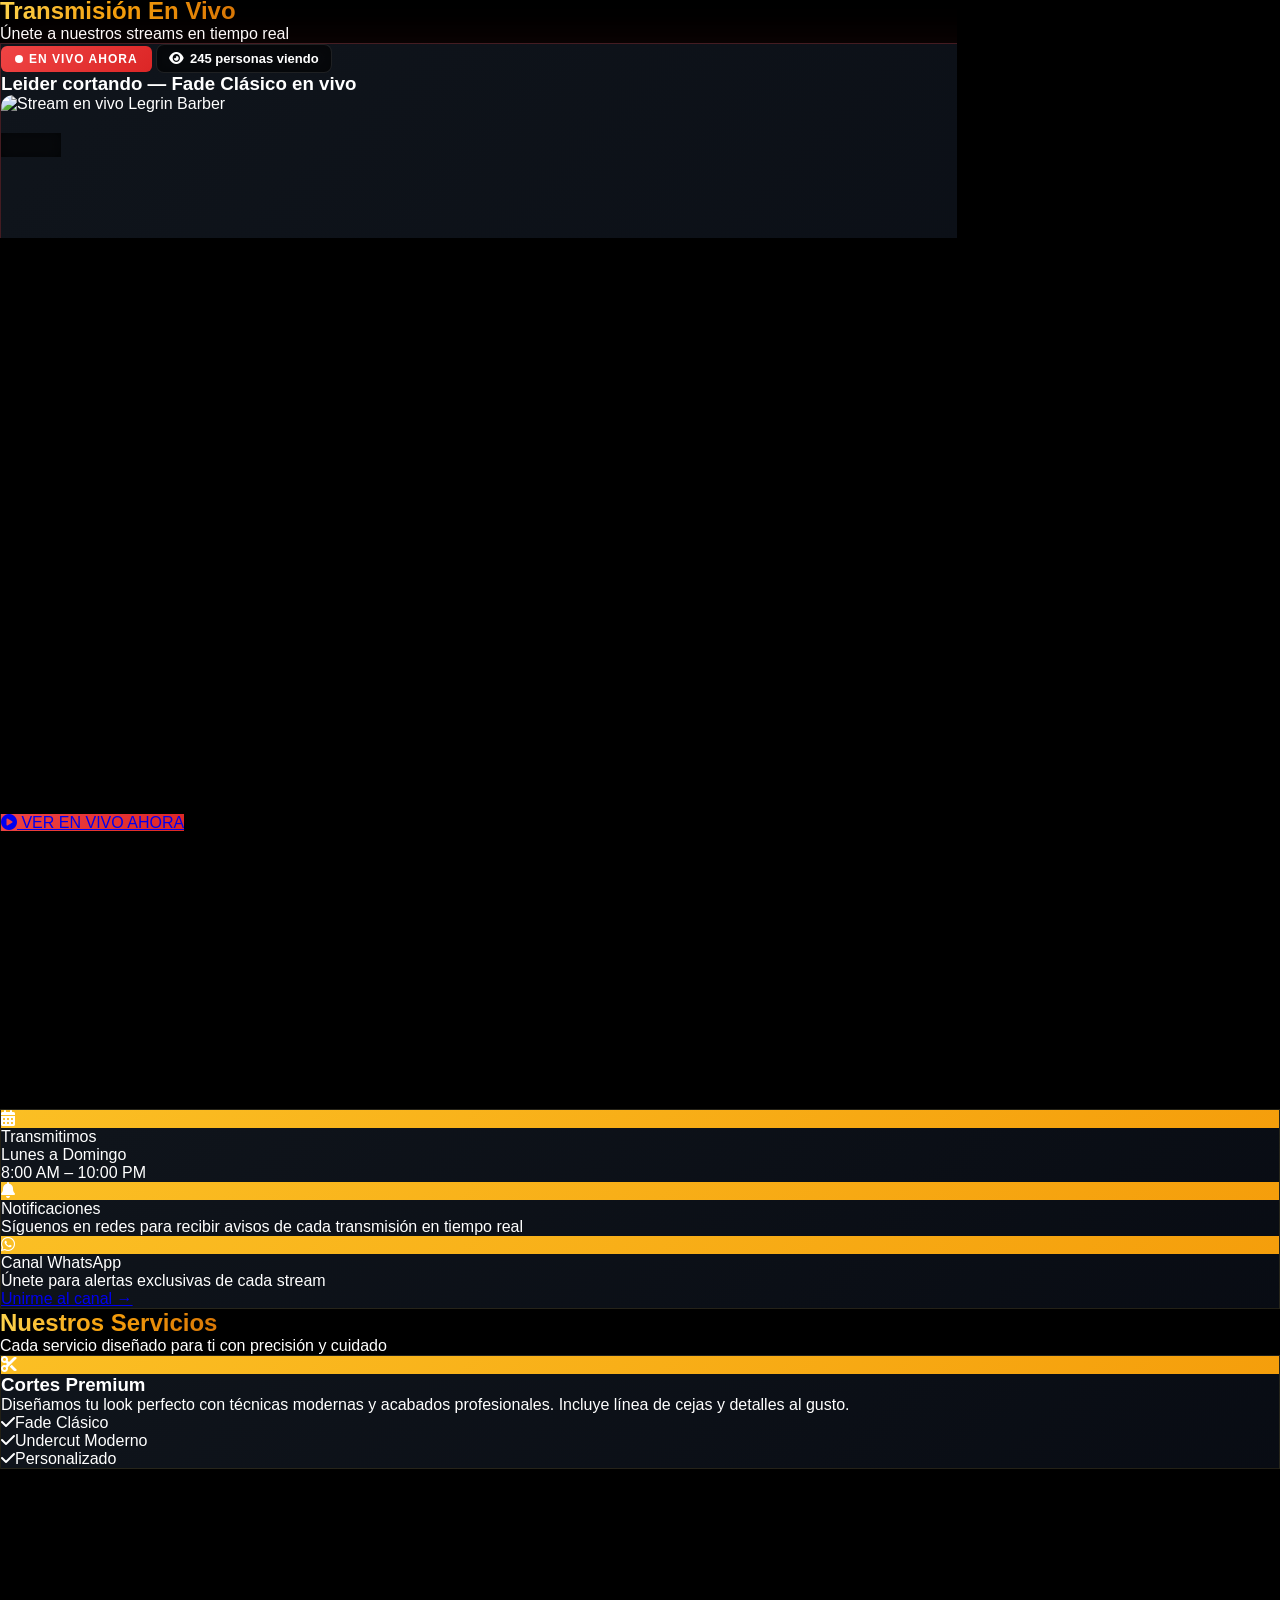
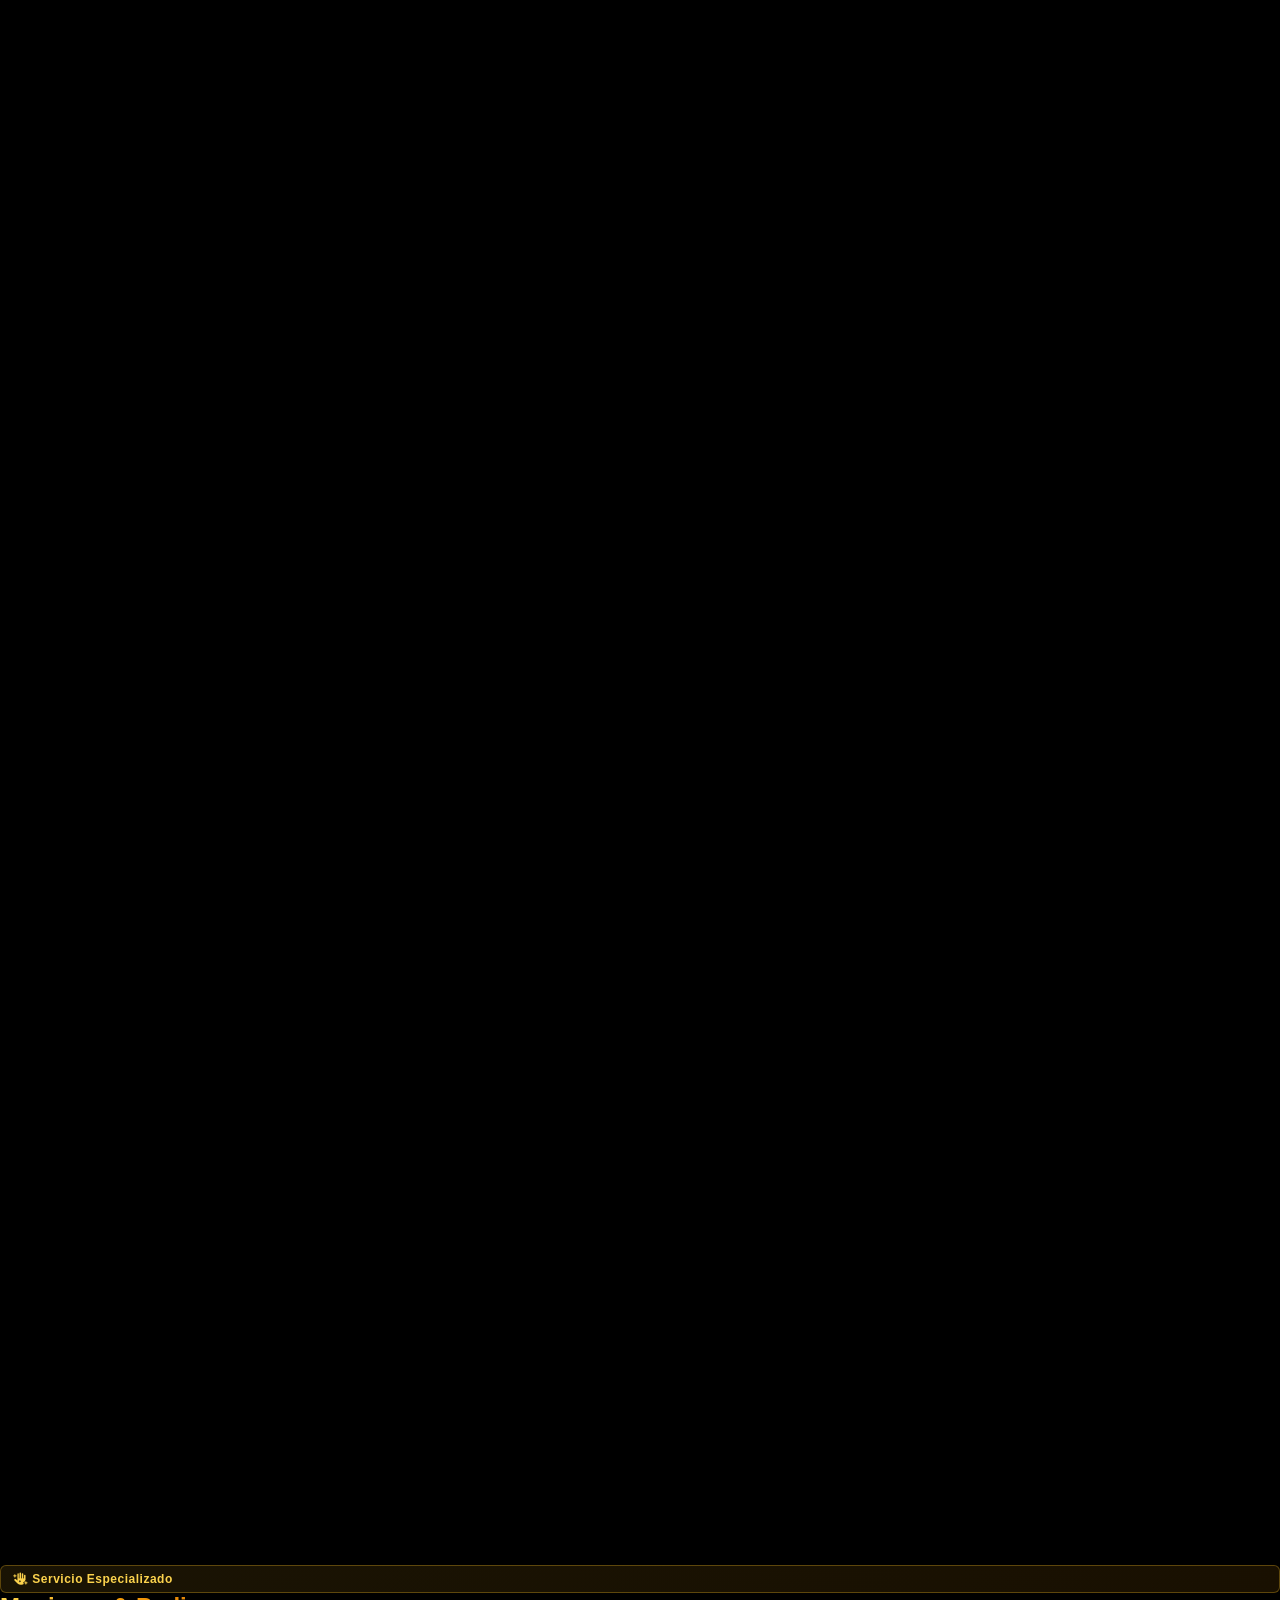
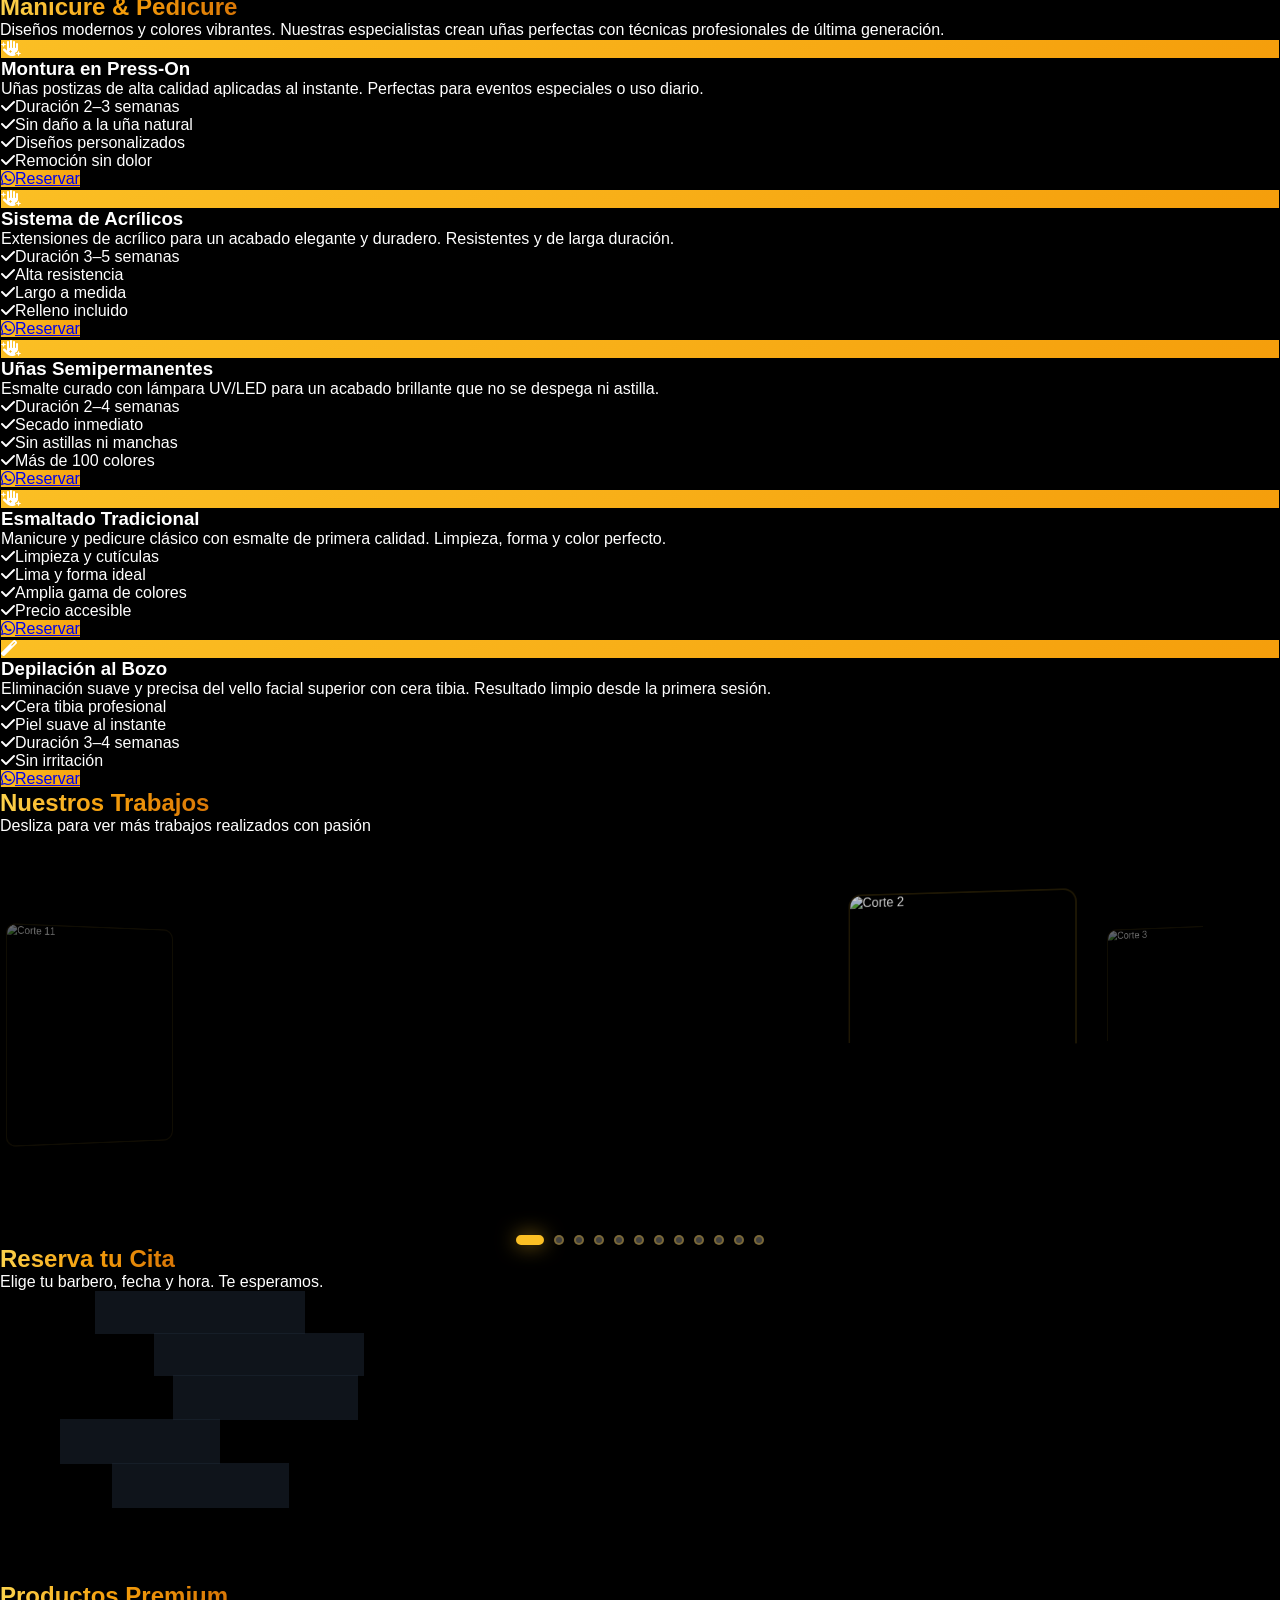
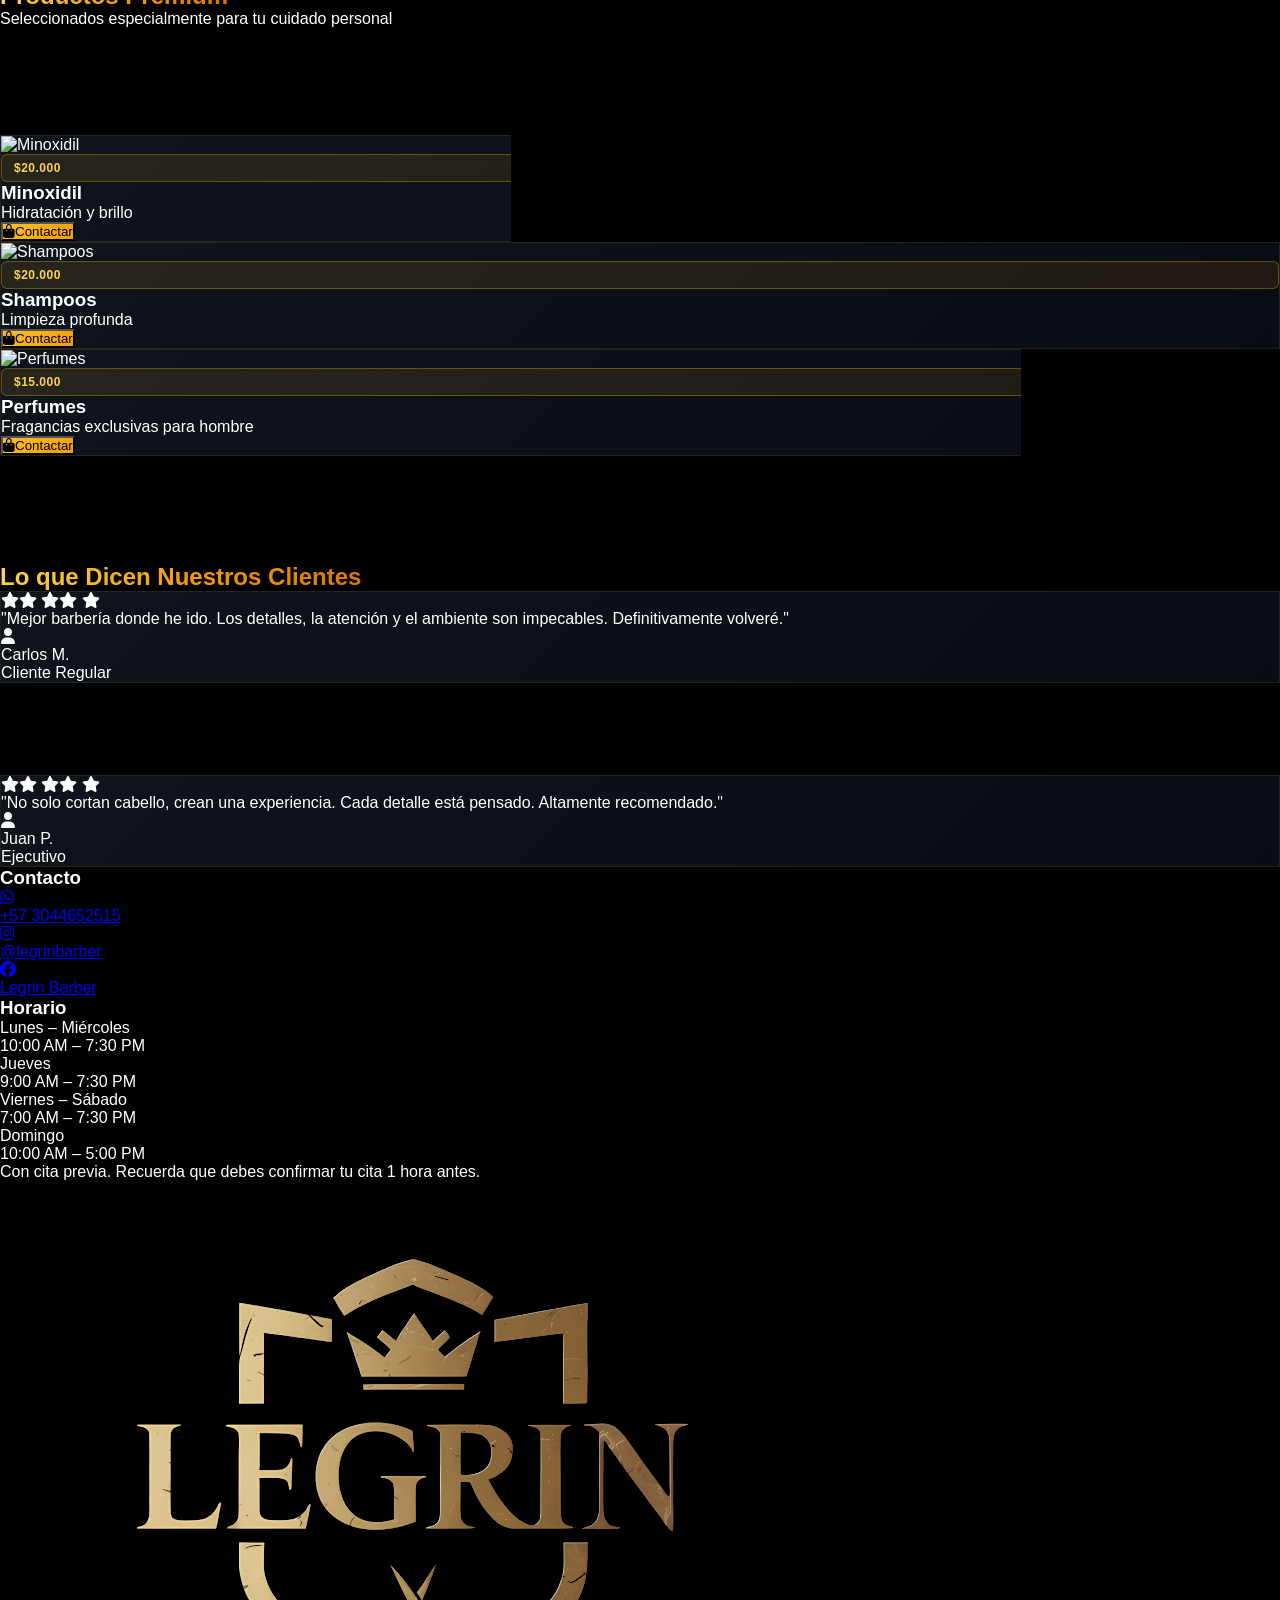
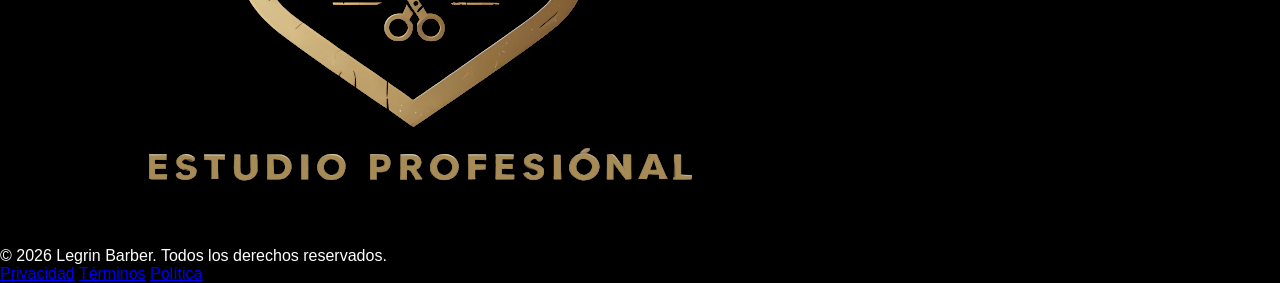
==== commit 9b85a559: "Agregar sistema de reseñas: WhatsApp post-corte, sección pública y vista admin - appsscript.js: envi" ====
--- a/Legrin/index.html
+++ b/Legrin/index.html
@@ -716,60 +716,44 @@
                 <h2 class="text-4xl md:text-5xl font-bold mb-4">
                     <span class="gradient-text">Lo que Dicen Nuestros Clientes</span>
                 </h2>
-            </div>
-
-            <div class="grid md:grid-cols-3 gap-8">
+                <p id="reseñas-stats" class="text-gray-400 text-sm mt-2"></p>
+            </div>
+
+            <div id="reseñas-grid" class="grid md:grid-cols-3 gap-8">
                 <div class="card-premium rounded-2xl p-8 scroll-animate">
                     <div class="flex gap-1 mb-4">
-                        <i class="fas fa-star text-amber-400"></i>
-                        <i class="fas fa-star text-amber-400"></i>
-                        <i class="fas fa-star text-amber-400"></i>
-                        <i class="fas fa-star text-amber-400"></i>
+                        <i class="fas fa-star text-amber-400"></i><i class="fas fa-star text-amber-400"></i>
+                        <i class="fas fa-star text-amber-400"></i><i class="fas fa-star text-amber-400"></i>
                         <i class="fas fa-star text-amber-400"></i>
                     </div>
                     <p class="text-gray-300 mb-6">"Mejor barbería donde he ido. Los detalles, la atención y el ambiente son impecables. Definitivamente volveré."</p>
                     <div class="flex items-center gap-3">
-                        <div class="w-12 h-12 rounded-full bg-gray-700"></div>
-                        <div>
-                            <p class="font-bold text-sm">Carlos M.</p>
-                            <p class="text-gray-400 text-xs">Cliente Regular</p>
-                        </div>
-                    </div>
-                </div>
-
+                        <div class="w-12 h-12 rounded-full bg-gray-700 flex items-center justify-center"><i class="fas fa-user text-gray-500"></i></div>
+                        <div><p class="font-bold text-sm">Carlos M.</p><p class="text-gray-400 text-xs">Cliente Regular</p></div>
+                    </div>
+                </div>
                 <div class="card-premium rounded-2xl p-8 scroll-animate" style="animation-delay: 0.1s;">
                     <div class="flex gap-1 mb-4">
+                        <i class="fas fa-star text-amber-400"></i><i class="fas fa-star text-amber-400"></i>
+                        <i class="fas fa-star text-amber-400"></i><i class="fas fa-star text-amber-400"></i>
                         <i class="fas fa-star text-amber-400"></i>
-                        <i class="fas fa-star text-amber-400"></i>
-                        <i class="fas fa-star text-amber-400"></i>
-                        <i class="fas fa-star text-amber-400"></i>
-                        <i class="fas fa-star text-amber-400"></i>
-                    </div>
-                    <p class="text-gray-300 mb-6">"Siempre que voy me dan muy buena atención, el espacio y ambiente son chéveres, cómodos para el cliente; además de que detallan muy bien los cortes"</p>
+                    </div>
+                    <p class="text-gray-300 mb-6">"Siempre que voy me dan muy buena atención. El ambiente es chévere y detallan muy bien los cortes."</p>
                     <div class="flex items-center gap-3">
-                        <div class="w-12 h-12 rounded-full bg-gray-700"></div>
-                        <div>
-                            <p class="font-bold text-sm">Gerlin Perea</p>
-                            <p class="text-gray-400 text-xs">Cliente Regular</p>
-                        </div>
-                    </div>
-                </div>
-
+                        <div class="w-12 h-12 rounded-full bg-gray-700 flex items-center justify-center"><i class="fas fa-user text-gray-500"></i></div>
+                        <div><p class="font-bold text-sm">Gerlin P.</p><p class="text-gray-400 text-xs">Cliente Regular</p></div>
+                    </div>
+                </div>
                 <div class="card-premium rounded-2xl p-8 scroll-animate" style="animation-delay: 0.2s;">
                     <div class="flex gap-1 mb-4">
-                        <i class="fas fa-star text-amber-400"></i>
-                        <i class="fas fa-star text-amber-400"></i>
-                        <i class="fas fa-star text-amber-400"></i>
-                        <i class="fas fa-star text-amber-400"></i>
+                        <i class="fas fa-star text-amber-400"></i><i class="fas fa-star text-amber-400"></i>
+                        <i class="fas fa-star text-amber-400"></i><i class="fas fa-star text-amber-400"></i>
                         <i class="fas fa-star text-amber-400"></i>
                     </div>
                     <p class="text-gray-300 mb-6">"No solo cortan cabello, crean una experiencia. Cada detalle está pensado. Altamente recomendado."</p>
                     <div class="flex items-center gap-3">
-                        <div class="w-12 h-12 rounded-full bg-gray-700"></div>
-                        <div>
-                            <p class="font-bold text-sm">Juan P.</p>
-                            <p class="text-gray-400 text-xs">Ejecutivo</p>
-                        </div>
+                        <div class="w-12 h-12 rounded-full bg-gray-700 flex items-center justify-center"><i class="fas fa-user text-gray-500"></i></div>
+                        <div><p class="font-bold text-sm">Juan P.</p><p class="text-gray-400 text-xs">Ejecutivo</p></div>
                     </div>
                 </div>
             </div>
@@ -935,6 +919,41 @@
             if (fechaInput) fechaInput.min = min;
         })();
     </script>
+    <script>
+        (async function cargarReseñas() {
+            try {
+                const res     = await fetch(`${APPS_SCRIPT_URL}?action=getReseñas`);
+                const reseñas = await res.json();
+                if (!Array.isArray(reseñas) || reseñas.length < 3) return;
+
+                const promedio = (reseñas.reduce((s, r) => s + r.calificacion, 0) / reseñas.length).toFixed(1);
+                const statsEl  = document.getElementById('reseñas-stats');
+                if (statsEl) statsEl.textContent = `${reseñas.length} reseñas verificadas · Promedio: ${promedio} ⭐`;
+
+                const recientes = reseñas.slice(-6).reverse();
+                const grid = document.getElementById('reseñas-grid');
+                if (!grid) return;
+                grid.innerHTML = recientes.map((r, i) => {
+                    const estrellas = Array.from({ length: 5 }, (_, j) =>
+                        `<i class="fas fa-star ${j < r.calificacion ? 'text-amber-400' : 'text-gray-700'}"></i>`
+                    ).join('');
+                    const fecha = r.fecha ? new Date(r.fecha + 'T00:00:00').toLocaleDateString('es-CO', { month: 'short', year: 'numeric' }) : '';
+                    return `<div class="card-premium rounded-2xl p-8 scroll-animate" style="animation-delay:${i * 0.1}s;">
+                        <div class="flex gap-1 mb-5">${estrellas}</div>
+                        <div class="flex items-center gap-3">
+                            <div class="w-12 h-12 rounded-full bg-amber-500/20 flex items-center justify-center flex-shrink-0">
+                                <i class="fas fa-user text-amber-400 text-sm"></i>
+                            </div>
+                            <div>
+                                <p class="font-bold text-sm">${r.nombre}</p>
+                                <p class="text-gray-400 text-xs">${r.barbero}${fecha ? ' · ' + fecha : ''}</p>
+                            </div>
+                        </div>
+                    </div>`;
+                }).join('');
+            } catch(e) { /* mantiene las tarjetas estáticas */ }
+        })();
+    </script>
 
 </body>
 </html>
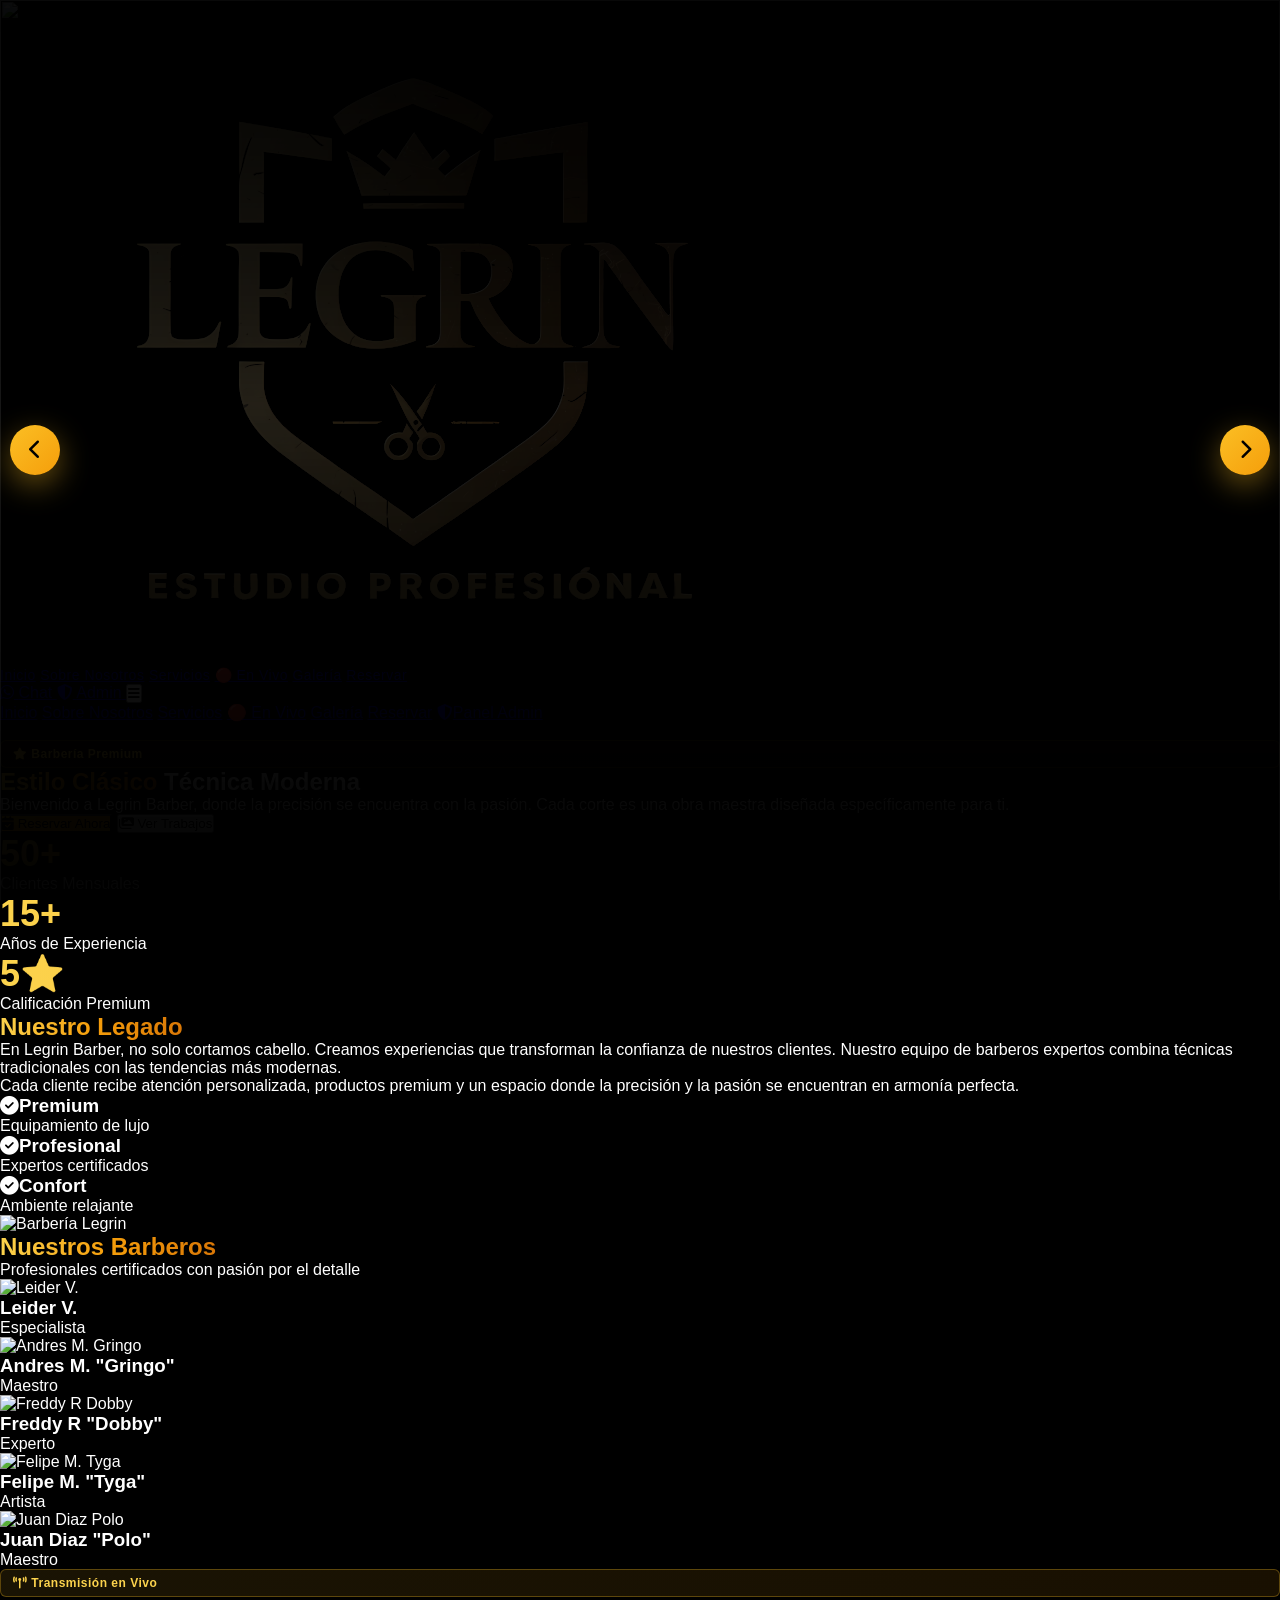
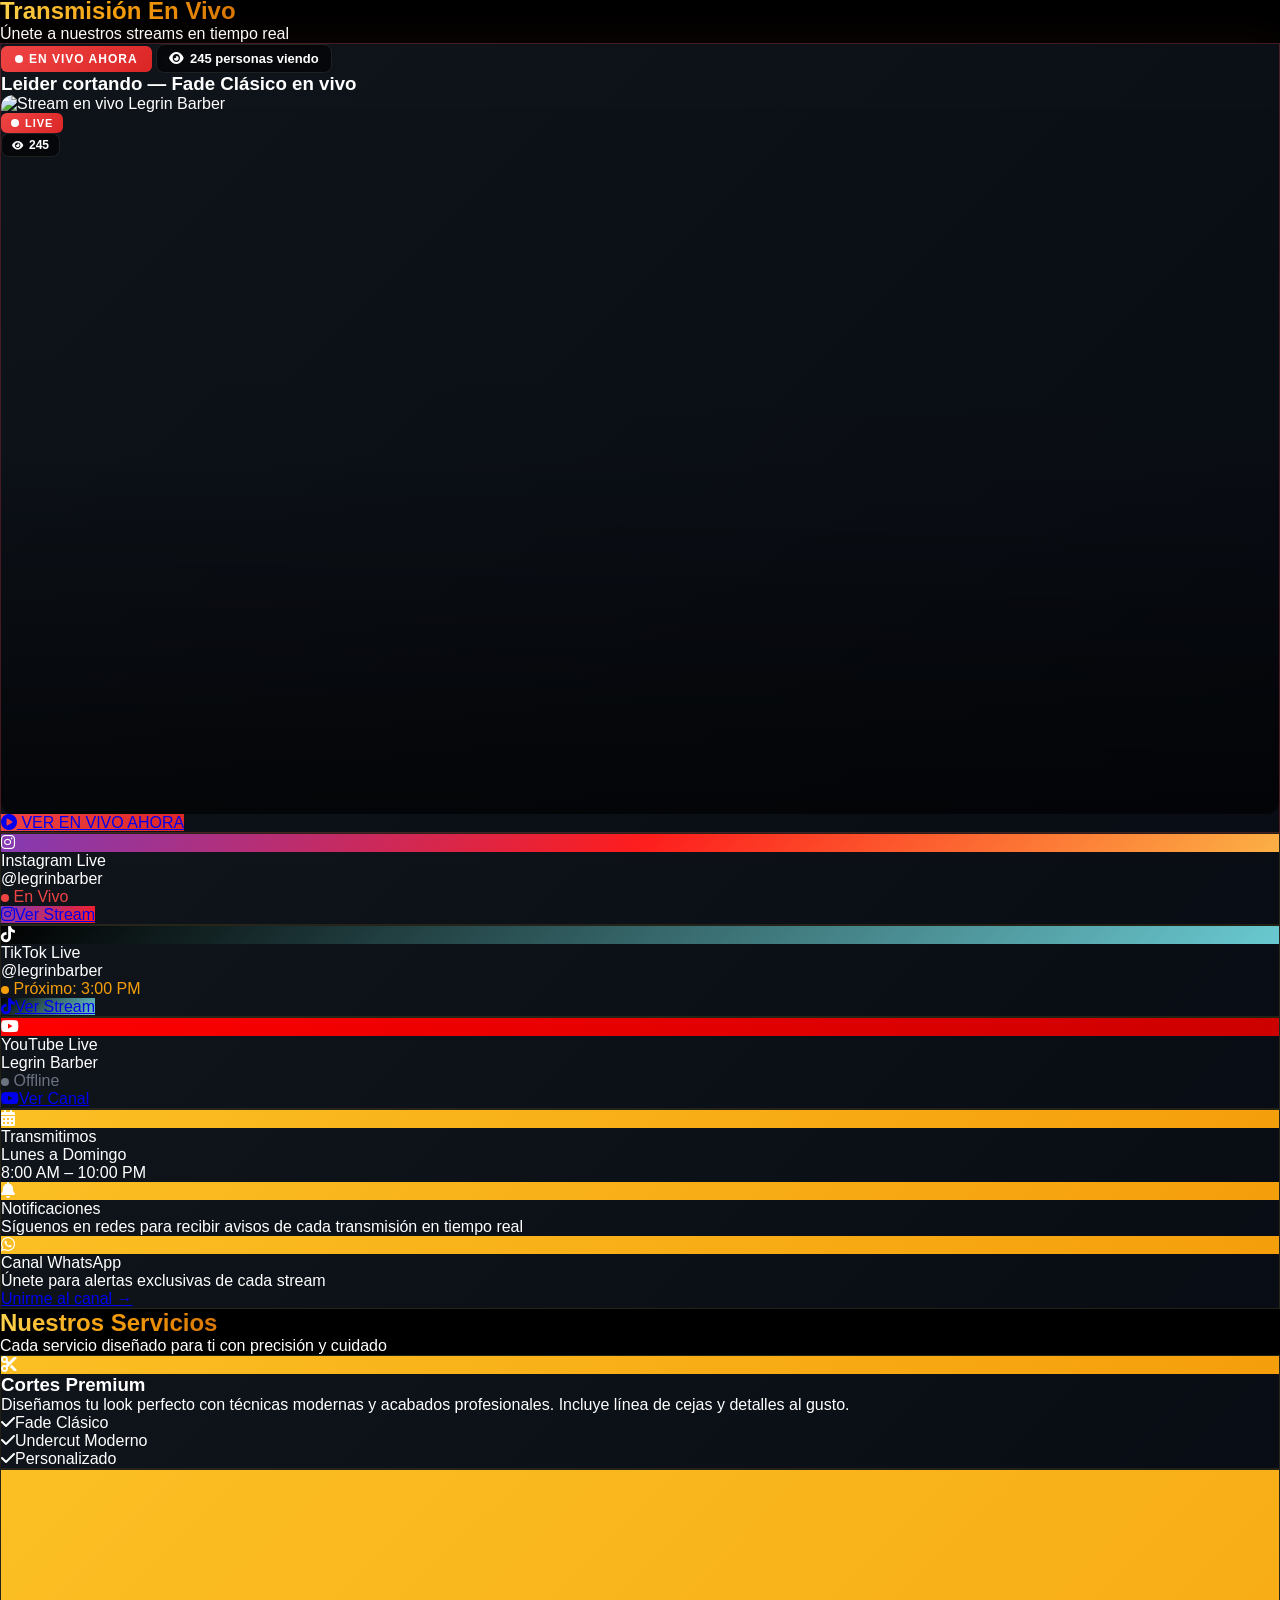
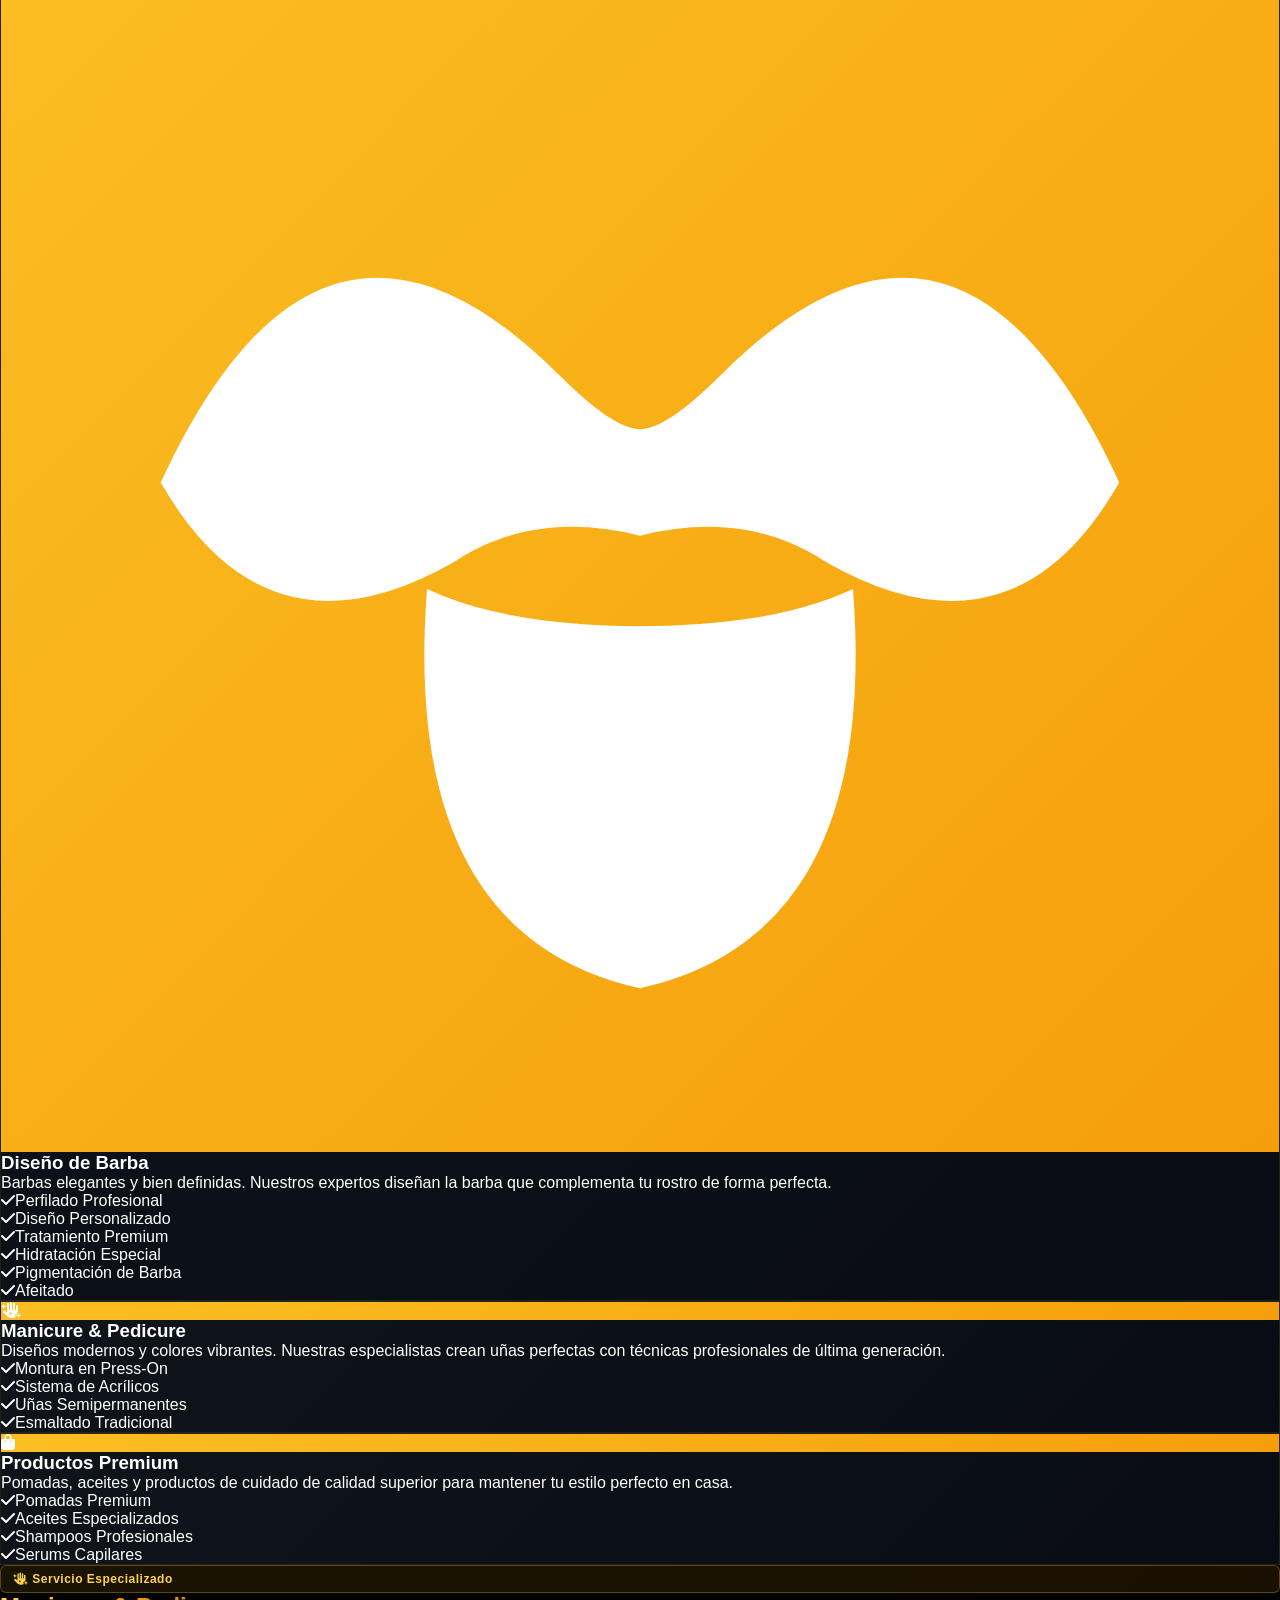
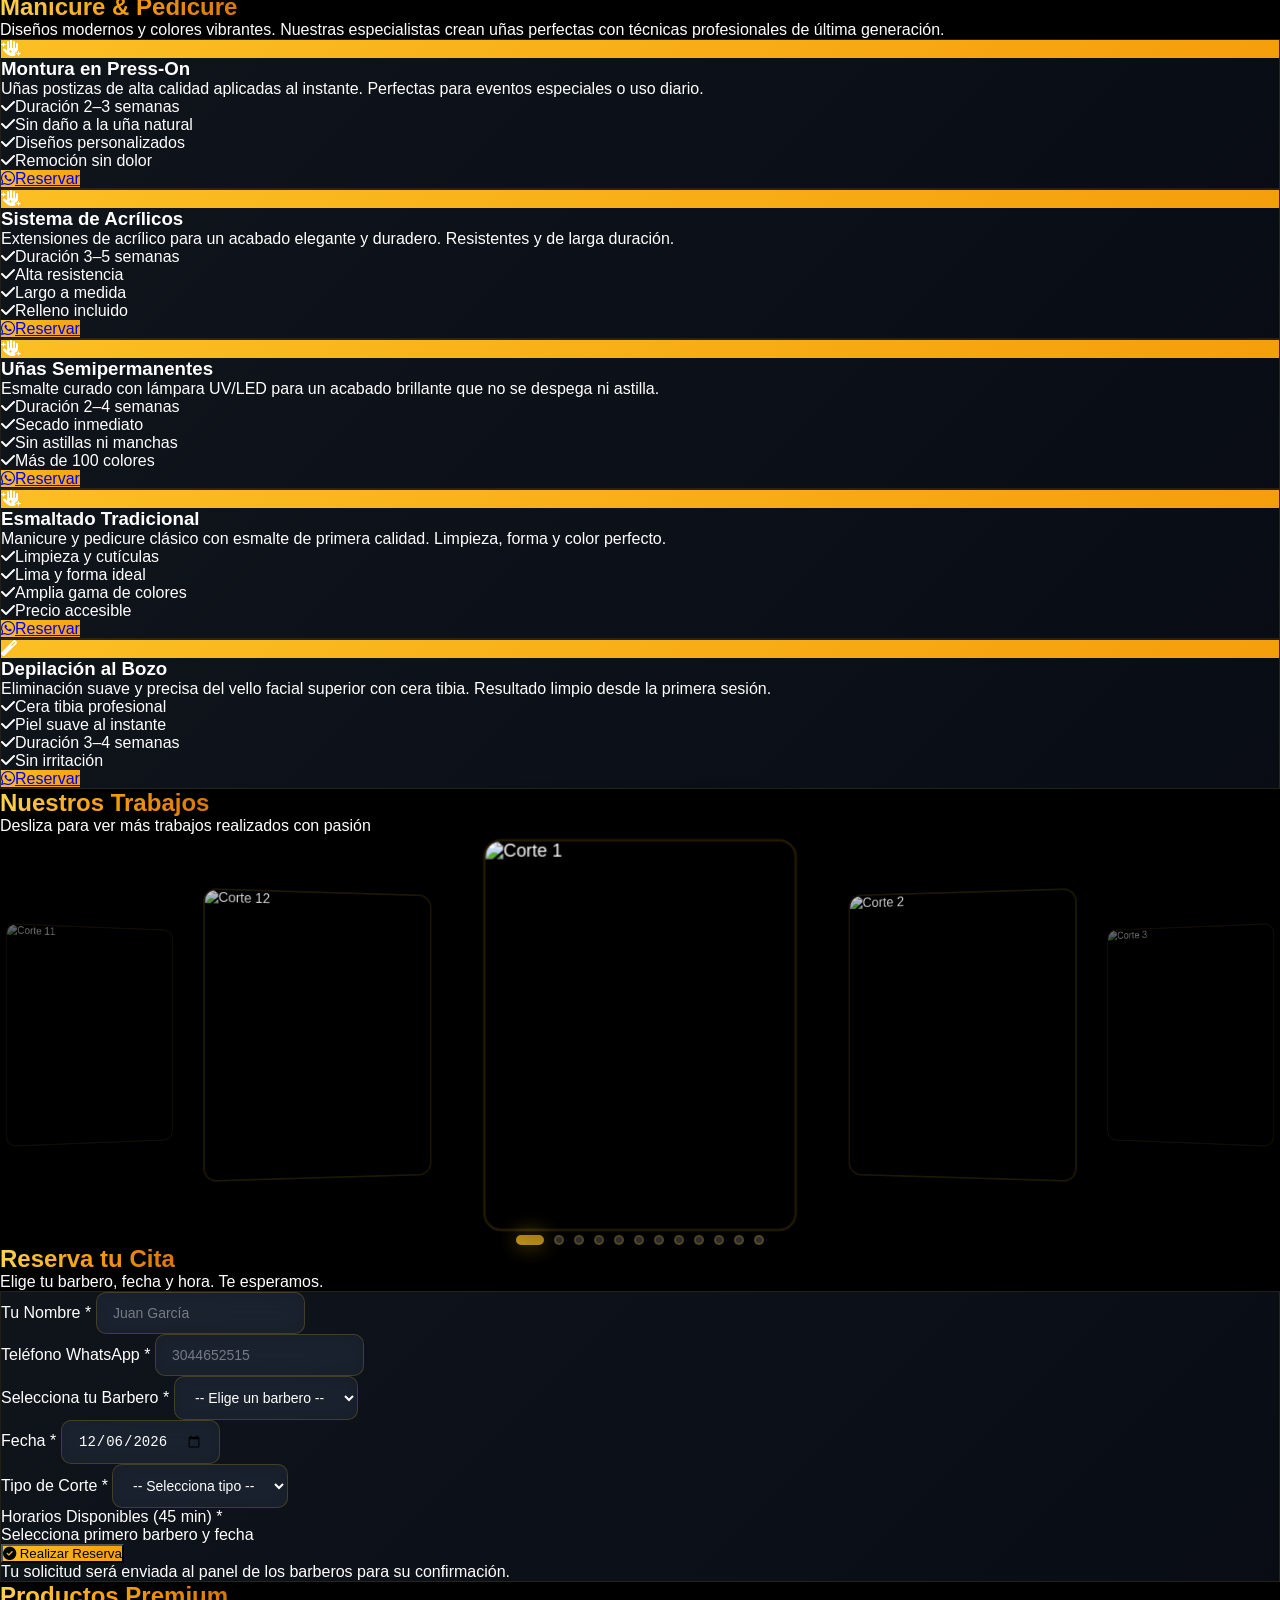
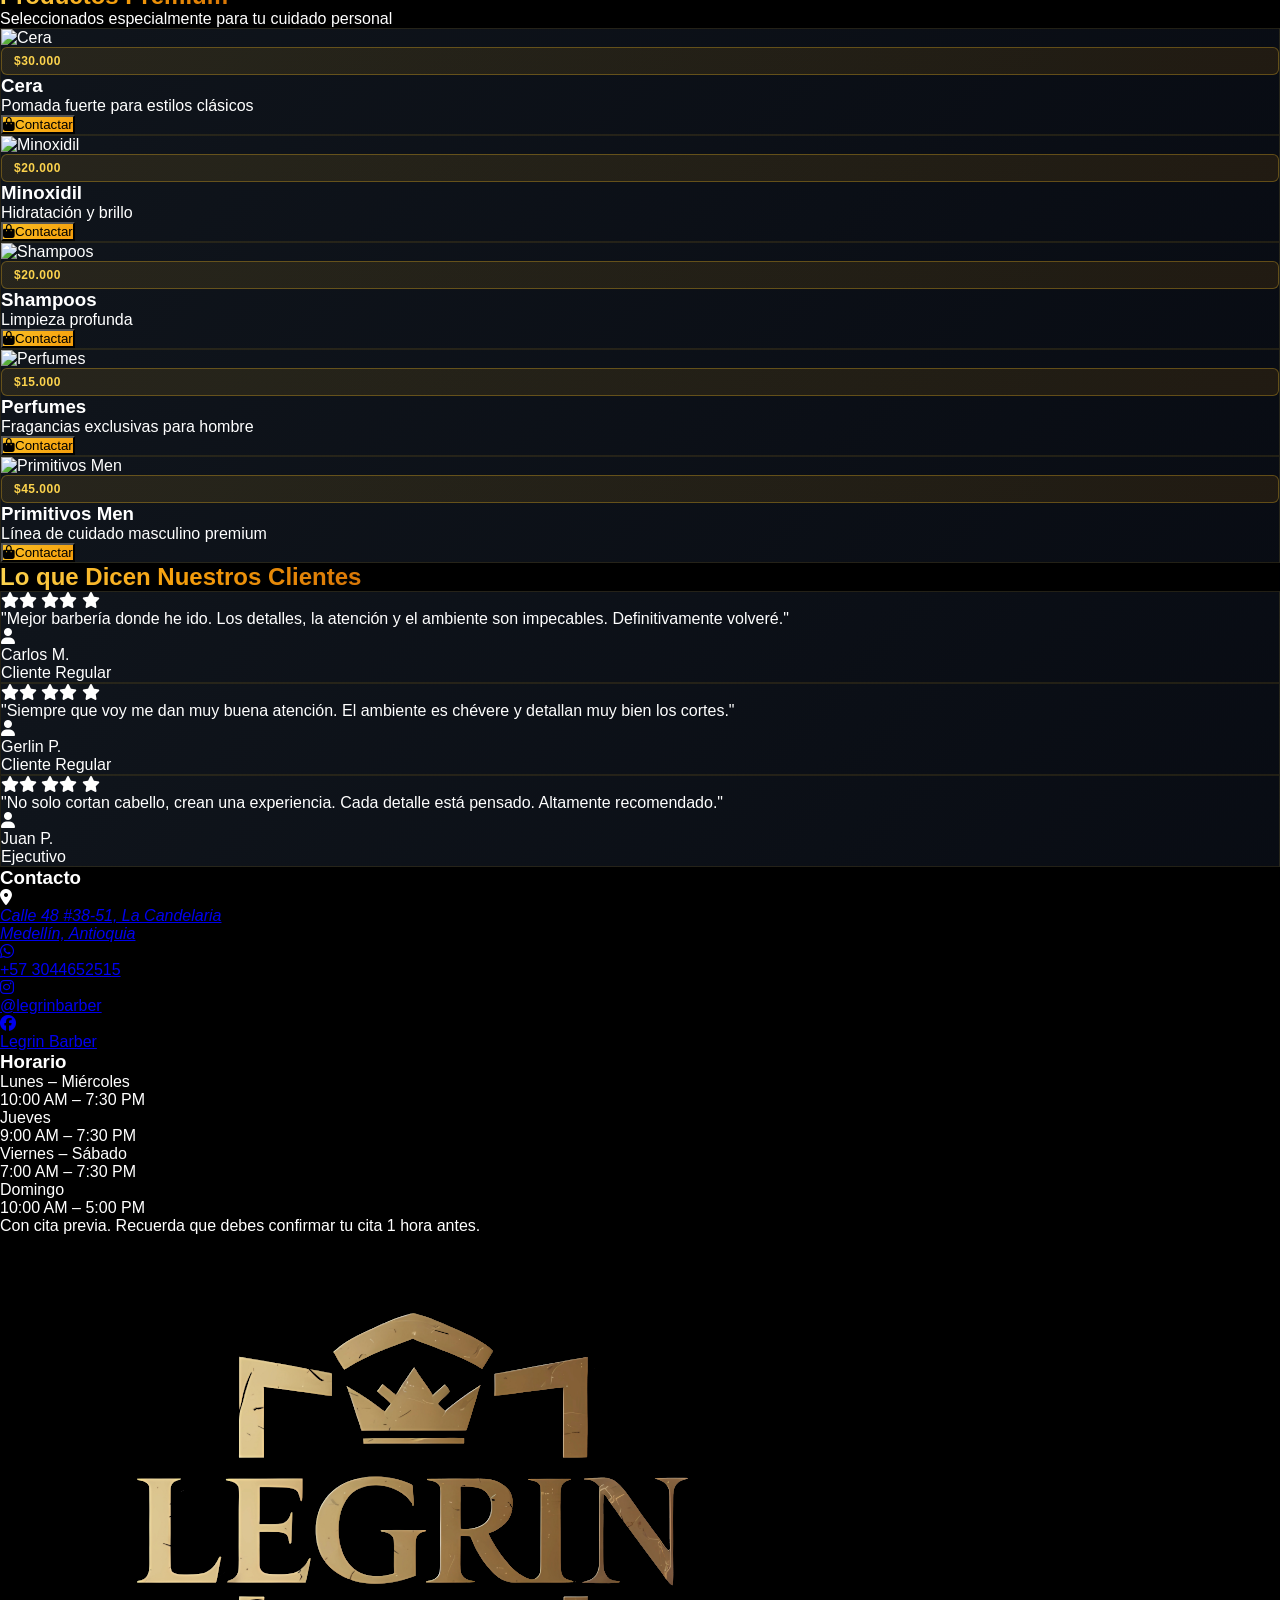
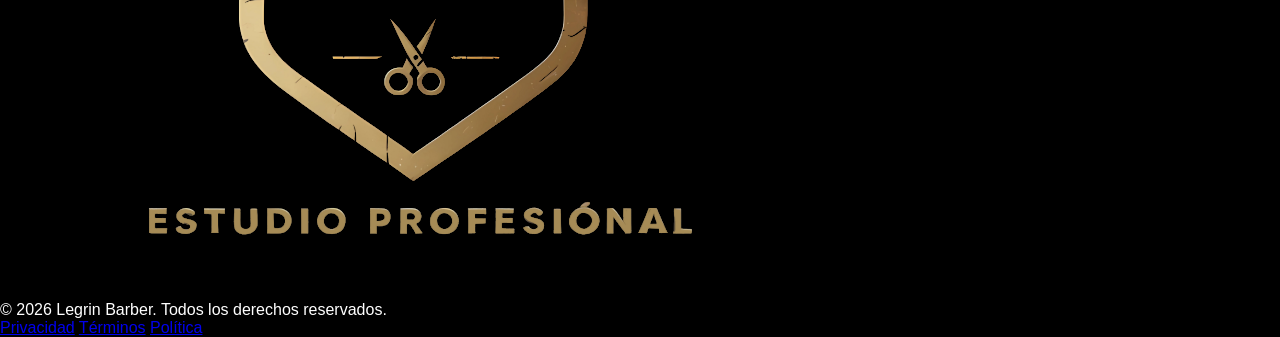
==== commit 87ca3a84: "Agregar SEO completo: JSON-LD LocalBusiness, Open Graph, sitemap y dirección - Title y meta descript" ====
--- a/Legrin/index.html
+++ b/Legrin/index.html
@@ -3,12 +3,90 @@
 <head>
     <meta charset="UTF-8">
     <meta name="viewport" content="width=device-width, initial-scale=1.0">
-    <meta name="description" content="Legrin Barber - Barbería Premium con estilo clásico y técnica moderna. Reserva tu cita online.">
-    <meta name="keywords" content="barbería, cortes de cabello, barbería premium, reservas online">
+
+    <!-- ─── SEO Básico ─────────────────────────────────────────────────────── -->
+    <title>Legrin Barber | Barbería en Medellín - La Candelaria | Reserva Online</title>
+    <meta name="description" content="Barbería premium en La Candelaria, Medellín. Cortes de cabello, diseño de barba y más. Reserva tu cita online en minutos. Abierto lunes a domingo.">
+    <meta name="keywords" content="barbería Medellín, barbería La Candelaria, corte de cabello Medellín, barbero Medellín, Legrin Barber, barbería cerca, reserva cita barbería">
+    <meta name="robots" content="index, follow">
+    <meta name="author" content="Legrin Barber">
+    <link rel="canonical" href="https://gerlin69.github.io/Portafolio/Legrin/">
+
+    <!-- ─── Geo (SEO local) ────────────────────────────────────────────────── -->
+    <meta name="geo.region" content="CO-ANT">
+    <meta name="geo.placename" content="Medellín, Antioquia, Colombia">
+    <meta name="geo.position" content="6.2353;-75.5768">
+    <meta name="ICBM" content="6.2353, -75.5768">
+
+    <!-- ─── Open Graph (WhatsApp / Facebook / Instagram) ─────────────────── -->
+    <meta property="og:type" content="business.business">
+    <meta property="og:title" content="Legrin Barber | Barbería Premium en Medellín">
+    <meta property="og:description" content="Cortes de cabello, diseño de barba y más en La Candelaria, Medellín. Reserva tu cita online.">
+    <meta property="og:url" content="https://gerlin69.github.io/Portafolio/Legrin/">
+    <meta property="og:image" content="https://gerlin69.github.io/Portafolio/Legrin/img/logo.png">
+    <meta property="og:locale" content="es_CO">
+    <meta property="og:site_name" content="Legrin Barber">
+    <meta property="business:contact_data:locality" content="Medellín">
+    <meta property="business:contact_data:region" content="Antioquia">
+    <meta property="business:contact_data:country_name" content="Colombia">
+
+    <!-- ─── Twitter / X Card ──────────────────────────────────────────────── -->
+    <meta name="twitter:card" content="summary_large_image">
+    <meta name="twitter:title" content="Legrin Barber | Barbería Premium en Medellín">
+    <meta name="twitter:description" content="Cortes de cabello, diseño de barba y más en La Candelaria, Medellín. Reserva online.">
+    <meta name="twitter:image" content="https://gerlin69.github.io/Portafolio/Legrin/img/logo.png">
+
+    <!-- ─── JSON-LD: BarberShop schema (SEO local estructurado) ──────────── -->
+    <script type="application/ld+json">
+    {
+      "@context": "https://schema.org",
+      "@type": "BarberShop",
+      "name": "Legrin Barber",
+      "description": "Barbería premium en La Candelaria, Medellín. Cortes de cabello, diseño de barba, manicure y más con técnica moderna.",
+      "url": "https://gerlin69.github.io/Portafolio/Legrin/",
+      "telephone": "+573044652515",
+      "image": "https://gerlin69.github.io/Portafolio/Legrin/img/logo.png",
+      "priceRange": "$$",
+      "address": {
+        "@type": "PostalAddress",
+        "streetAddress": "Calle 48 #38-51",
+        "addressLocality": "Medellín",
+        "addressRegion": "Antioquia",
+        "postalCode": "050010",
+        "addressCountry": "CO"
+      },
+      "geo": {
+        "@type": "GeoCoordinates",
+        "latitude": 6.2353,
+        "longitude": -75.5768
+      },
+      "openingHoursSpecification": [
+        { "@type": "OpeningHoursSpecification", "dayOfWeek": ["Monday","Tuesday","Wednesday"], "opens": "10:00", "closes": "19:30" },
+        { "@type": "OpeningHoursSpecification", "dayOfWeek": ["Thursday"], "opens": "09:00", "closes": "19:30" },
+        { "@type": "OpeningHoursSpecification", "dayOfWeek": ["Friday","Saturday"], "opens": "07:00", "closes": "19:30" },
+        { "@type": "OpeningHoursSpecification", "dayOfWeek": ["Sunday"], "opens": "10:00", "closes": "17:00" }
+      ],
+      "sameAs": [
+        "https://www.facebook.com/profile.php?id=61590731512516",
+        "https://www.instagram.com/legrinbarber"
+      ],
+      "hasMap": "https://maps.google.com/?q=Calle+48+%2338-51,+La+Candelaria,+Medellín,+Antioquia",
+      "servesCuisine": null,
+      "currenciesAccepted": "COP",
+      "paymentAccepted": "Cash, Nequi"
+    }
+    </script>
+
+    <!-- ─── Seguridad y rendimiento ────────────────────────────────────────── -->
     <meta name="theme-color" content="#000000">
     <meta http-equiv="Content-Security-Policy" content="default-src 'self'; script-src 'self' 'unsafe-inline' https://cdn.tailwindcss.com https://cdnjs.cloudflare.com; style-src 'self' 'unsafe-inline' https://fonts.googleapis.com https://cdnjs.cloudflare.com; font-src https://fonts.gstatic.com https://cdnjs.cloudflare.com; img-src 'self' data: https://images.unsplash.com https://i.ibb.co https://ibb.co; connect-src https://script.google.com https://script.googleusercontent.com; object-src 'none'; base-uri 'self';">
     <meta name="referrer" content="strict-origin-when-cross-origin">
-    <title>Legrin Barber | Barbería Premium - GringoLandia</title>
+
+    <!-- Preconnect: reduce tiempo de carga de recursos externos -->
+    <link rel="preconnect" href="https://fonts.googleapis.com">
+    <link rel="preconnect" href="https://fonts.gstatic.com" crossorigin>
+    <link rel="preconnect" href="https://cdnjs.cloudflare.com">
+
     <script src="https://cdn.tailwindcss.com"></script>
     <script src="https://cdnjs.cloudflare.com/ajax/libs/gsap/3.12.5/gsap.min.js"></script>
     <script src="https://cdnjs.cloudflare.com/ajax/libs/gsap/3.12.5/ScrollTrigger.min.js"></script>
@@ -767,6 +845,14 @@
                 <div class="scroll-animate">
                     <h3 class="text-2xl font-bold mb-6">Contacto</h3>
                     <div class="space-y-4">
+                        <address class="not-italic flex items-start gap-4 text-gray-400 mb-2">
+                            <div class="w-10 h-10 rounded-lg bg-amber-500/20 flex items-center justify-center text-amber-400 flex-shrink-0 mt-0.5">
+                                <i class="fas fa-map-marker-alt"></i>
+                            </div>
+                            <a href="https://maps.google.com/?q=Calle+48+%2338-51,+La+Candelaria,+Medell%C3%ADn,+Antioquia" target="_blank" rel="noopener" class="hover:text-amber-400 transition leading-snug">
+                                Calle 48 #38-51, La Candelaria<br>Medellín, Antioquia
+                            </a>
+                        </address>
                         <a href="https://wa.me/573044652515" class="flex items-center gap-4 text-gray-400 hover:text-amber-400 transition">
                             <div class="w-10 h-10 rounded-lg bg-green-500/20 flex items-center justify-center text-green-400">
                                 <i class="fab fa-whatsapp"></i>
